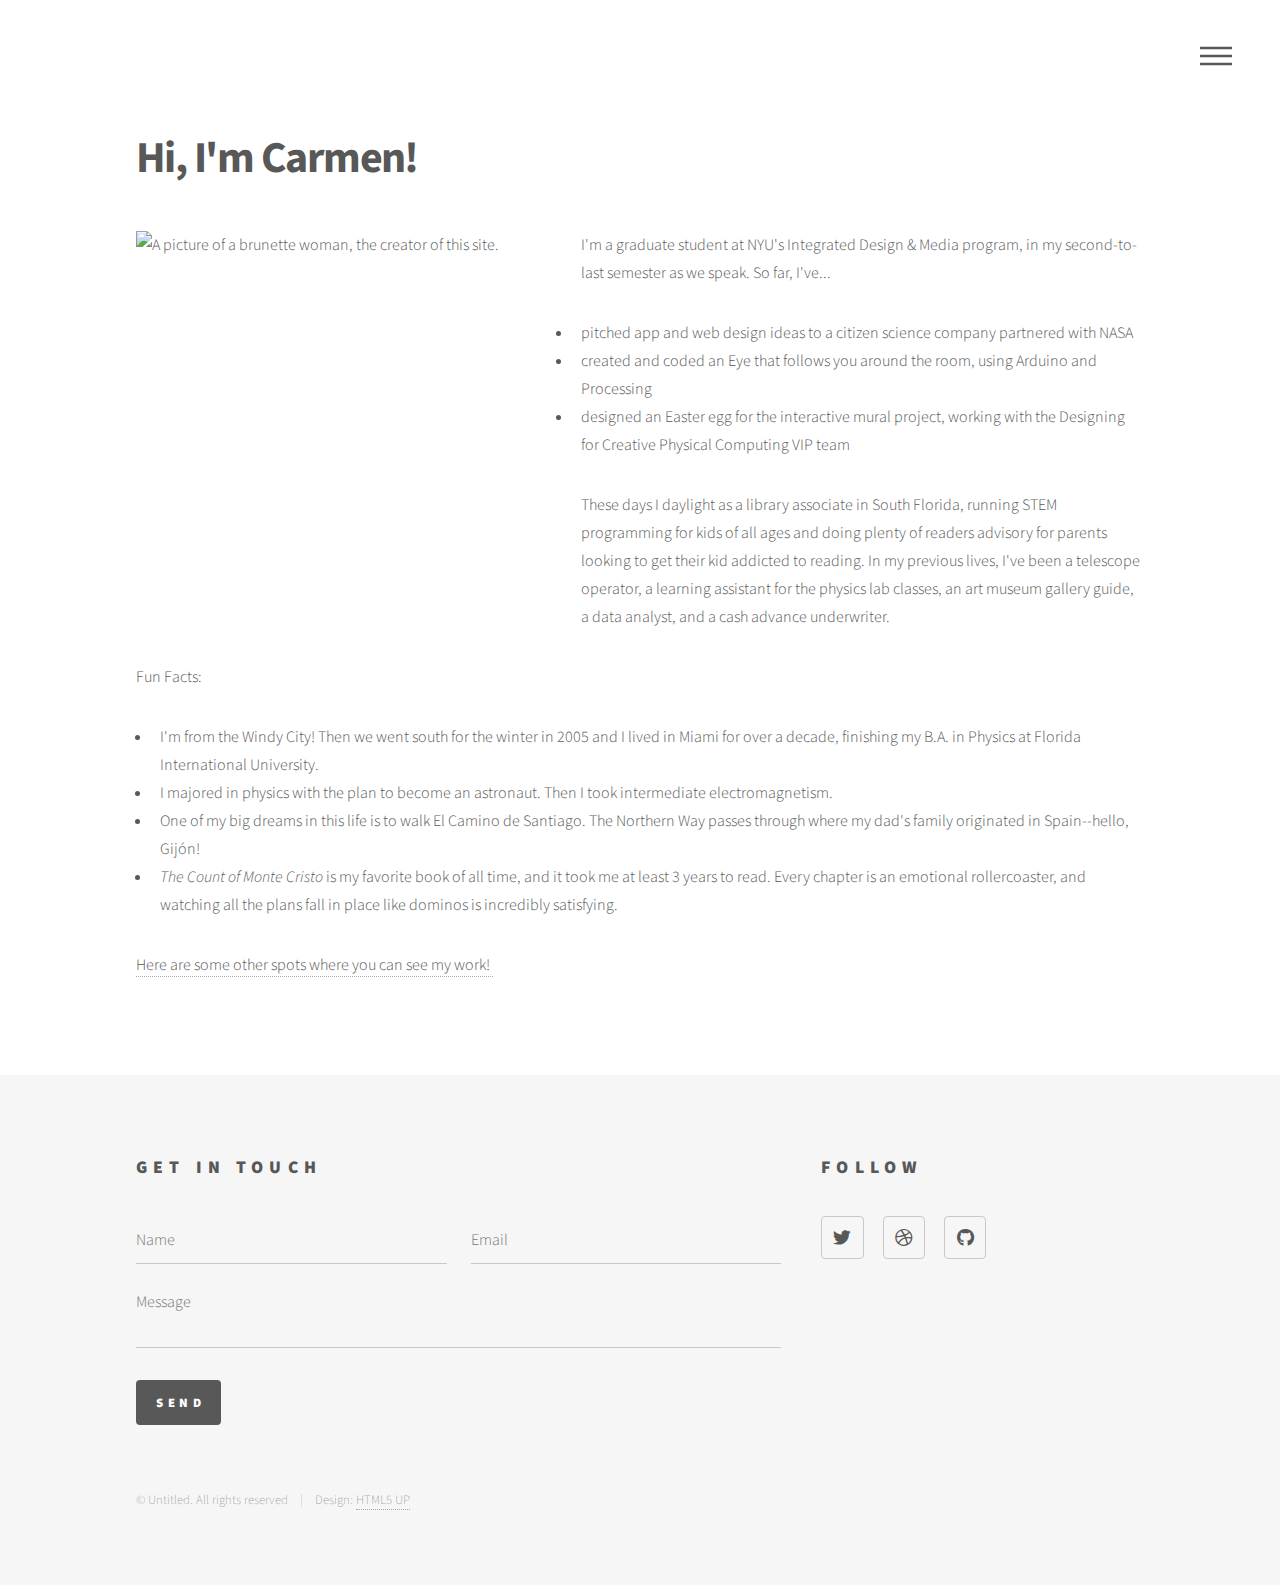
==== aboutme.html @ 1d270383 "Uploading portfolio docs without images" ====
<!DOCTYPE HTML>
<!--
	Phantom by HTML5 UP
	html5up.net | @ajlkn
	Free for personal and commercial use under the CCA 3.0 license (html5up.net/license)
-->
<html>
	<head>
		<title>Generic - Phantom by HTML5 UP</title>
		<meta charset="utf-8" />
		<meta name="viewport" content="width=device-width, initial-scale=1, user-scalable=no" />
		<link rel="stylesheet" href="assets/css/main.css" />
		<noscript><link rel="stylesheet" href="assets/css/noscript.css" /></noscript>
	</head>
	<body class="is-preload">
		<!-- Wrapper -->
			<div id="wrapper">

				<!-- Header -->
					<header id="header">
						<div class="inner">

							<!-- Nav -->
								<nav>
									<ul>
										<li><a href="#menu">Menu</a></li>
									</ul>
								</nav>

						</div>
					</header>

					<!-- Menu -->
						<nav id="menu">
							<h2>Menu</h2>
							<ul>
								<li><a href="index.html">Home</a></li>
								<li><a href="aboutme.html">Meet Carmen</a></li>
							</ul>
						</nav>

				<!-- Main -->
					<div id="main">
						<div class="inner">
							<h1>Hi, I'm Carmen!</h1>

							<img src="images/profilepic.jpeg" width="400" height="400" style="float: left; margin-right: 45px; margin-bottom: 3px;" alt="A picture of a brunette woman, the creator of this site."/>


							<p>I'm a graduate student at NYU's Integrated Design &amp; Media program, in my second-to-last semester as we speak. So far, I've...</p>
							<ul>
							 	<li>pitched app and web design ideas to a citizen science company partnered with NASA</li>
							 	<li>created and coded an Eye that follows you around the room, using Arduino and Processing</li>
							 	<li>designed an Easter egg for the interactive mural project, working with the Designing for Creative Physical Computing VIP team</li>
							</ul>
							<p>These days I daylight as a library associate in South Florida, running STEM programming for kids of all ages and doing plenty of readers advisory for parents looking to get their kid addicted to reading.

							In my previous lives, I've been a telescope operator, a learning assistant for the physics lab classes, an art museum gallery guide, a data analyst, and a cash advance underwriter.</p>

							<p>Fun Facts:</p>
							<ul>
							 	<li>I'm from the Windy City! Then we went south for the winter in 2005 and I lived in Miami for over a decade, finishing my B.A. in Physics at Florida International University.&nbsp;</li>
							 	<li>I majored in physics with the plan to become an astronaut. Then I took intermediate electromagnetism.</li>
							 	<li>One of my big dreams in this life is to walk El Camino de Santiago. The Northern Way passes through where my dad's family originated in Spain--hello, Gijón!&nbsp;</li>
							 	<li><em>The Count of Monte Cristo</em> is my favorite book of all time, and it took me at least 3 years to read. Every chapter is an emotional rollercoaster, and watching all the plans fall in place like dominos is incredibly satisfying.</li>
							</ul>
							<a href="https://campsite.bio/varsvisualizes">Here are some other spots where you can see my work!&nbsp;</a>


						</div>
					</div>

				<!-- Footer -->
					<footer id="footer">
						<div class="inner">
							<section>
								<h2>Get in touch</h2>
								<form method="post" action="#">
									<div class="fields">
										<div class="field half">
											<input type="text" name="name" id="name" placeholder="Name" />
										</div>
										<div class="field half">
											<input type="email" name="email" id="email" placeholder="Email" />
										</div>
										<div class="field">
											<textarea name="message" id="message" placeholder="Message"></textarea>
										</div>
									</div>
									<ul class="actions">
										<li><input type="submit" value="Send" class="primary" /></li>
									</ul>
								</form>
							</section>
							<section>
								<h2>Follow</h2>
								<ul class="icons">
										<li><a href="https://twitter.com/varsvisualizes" class="icon brands style2 fa-twitter"><span class="label">Twitter</span></a></li>
										<li><a href="https://dribbble.com/varsvisualizes" class="icon brands style2 fa-dribbble"><span class="label">Dribbble</span></a></li>
										<li><a href="https://github.com/varsvisualizes" class="icon brands style2 fa-github"><span class="label">GitHub</span></a></li>
								</ul>
							</section>
							<ul class="copyright">
								<li>&copy; Untitled. All rights reserved</li><li>Design: <a href="http://html5up.net">HTML5 UP</a></li>
							</ul>
						</div>

					</footer>

			</div>

		<!-- Scripts -->
			<script src="assets/js/jquery.min.js"></script>
			<script src="assets/js/browser.min.js"></script>
			<script src="assets/js/breakpoints.min.js"></script>
			<script src="assets/js/util.js"></script>
			<script src="assets/js/main.js"></script>

	</body>
</html>
---- assets/css/main.css ----
@import url(fontawesome-all.min.css);
@import url("https://fonts.googleapis.com/css?family=Source+Sans+Pro:300,700,900");

/*
	Phantom by HTML5 UP
	html5up.net | @ajlkn
	Free for personal and commercial use under the CCA 3.0 license (html5up.net/license)
*/

html, body, div, span, applet, object,
iframe, h1, h2, h3, h4, h5, h6, p, blockquote,
pre, a, abbr, acronym, address, big, cite,
code, del, dfn, em, img, ins, kbd, q, s, samp,
small, strike, strong, sub, sup, tt, var, b,
u, i, center, dl, dt, dd, ol, ul, li, fieldset,
form, label, legend, table, caption, tbody,
tfoot, thead, tr, th, td, article, aside,
canvas, details, embed, figure, figcaption,
footer, header, hgroup, menu, nav, output, ruby,
section, summary, time, mark, audio, video {
	margin: 0;
	padding: 0;
	border: 0;
	font-size: 100%;
	font: inherit;
	vertical-align: baseline;}

article, aside, details, figcaption, figure,
footer, header, hgroup, menu, nav, section {
	display: block;}

body {
	line-height: 1;
}

ol, ul {
	list-style: none;
}

blockquote, q {
	quotes: none;
}

	blockquote:before, blockquote:after, q:before, q:after {
		content: '';
		content: none;
	}

table {
	border-collapse: collapse;
	border-spacing: 0;
}

body {
	-webkit-text-size-adjust: none;
}

mark {
	background-color: transparent;
	color: inherit;
}

input::-moz-focus-inner {
	border: 0;
	padding: 0;
}

input, select, textarea {
	-moz-appearance: none;
	-webkit-appearance: none;
	-ms-appearance: none;
	appearance: none;
}

/* Basic */

	@-ms-viewport {
		width: device-width;
	}

	body {
		-ms-overflow-style: scrollbar;
	}

	@media screen and (max-width: 480px) {

		html, body {
			min-width: 320px;
		}

	}

	html {
		box-sizing: border-box;
	}

	*, *:before, *:after {
		box-sizing: inherit;
	}

	body {
		background: #ffffff;
	}

		body.is-preload *, body.is-preload *:before, body.is-preload *:after {
			-moz-animation: none !important;
			-webkit-animation: none !important;
			-ms-animation: none !important;
			animation: none !important;
			-moz-transition: none !important;
			-webkit-transition: none !important;
			-ms-transition: none !important;
			transition: none !important;
		}

/* Type */

	body, input, select, textarea {
		color: #585858;
		font-family: "Source Sans Pro", Helvetica, sans-serif;
		font-size: 16pt;
		font-weight: 300;
		line-height: 1.75;
	}

		@media screen and (max-width: 1680px) {

			body, input, select, textarea {
				font-size: 14pt;
			}

		}

		@media screen and (max-width: 1280px) {

			body, input, select, textarea {
				font-size: 12pt;
			}

		}

	a {
		-moz-transition: border-bottom-color 0.2s ease, color 0.2s ease;
		-webkit-transition: border-bottom-color 0.2s ease, color 0.2s ease;
		-ms-transition: border-bottom-color 0.2s ease, color 0.2s ease;
		transition: border-bottom-color 0.2s ease, color 0.2s ease;
		text-decoration: none;
		color: #585858;
		border-bottom: dotted 1px rgba(88, 88, 88, 0.5);
	}

		a:hover {
			border-bottom-color: transparent;
			color: #f2849e !important;
		}

	strong, b {
		font-weight: 900;
	}

	em, i {
		font-style: italic;
	}

	p {
		margin: 0 0 2em 0;
	}

	h1 {
		font-size: 2.75em;
		font-weight: 700;
		line-height: 1.3;
		margin: 0 0 1em 0;
		letter-spacing: -0.035em;
	}

		h1 a {
			color: inherit;
		}

		@media screen and (max-width: 736px) {

			h1 {
				font-size: 2em;
				margin: 0 0 1em 0;
			}

		}

		@media screen and (max-width: 360px) {

			h1 {
				font-size: 1.75em;
			}

		}

	h2, h3, h4, h5, h6 {
		font-weight: 900;
		line-height: 1.5;
		margin: 0 0 2em 0;
		text-transform: uppercase;
		letter-spacing: 0.35em;
	}

		h2 a, h3 a, h4 a, h5 a, h6 a {
			color: inherit;
		}

	h2 {
		font-size: 1.1em;
	}

	h3 {
		font-size: 1em;
	}

	h4 {
		font-size: 0.8em;
	}

	h5 {
		font-size: 0.8em;
	}

	h6 {
		font-size: 0.8em;
	}

	@media screen and (max-width: 980px) {

		h1 br, h2 br, h3 br, h4 br, h5 br, h6 br {
			display: none;
		}

	}

	@media screen and (max-width: 736px) {

		h2 {
			font-size: 1em;
		}

		h3 {
			font-size: 0.8em;
		}

	}

	sub {
		font-size: 0.8em;
		position: relative;
		top: 0.5em;
	}

	sup {
		font-size: 0.8em;
		position: relative;
		top: -0.5em;
	}

	blockquote {
		border-left: solid 4px #c9c9c9;
		font-style: italic;
		margin: 0 0 2em 0;
		padding: 0.5em 0 0.5em 2em;
	}

	code {
		background: rgba(144, 144, 144, 0.075);
		border-radius: 4px;
		border: solid 1px #c9c9c9;
		font-family: "Courier New", monospace;
		font-size: 0.9em;
		margin: 0 0.25em;
		padding: 0.25em 0.65em;
	}

	pre {
		-webkit-overflow-scrolling: touch;
		font-family: "Courier New", monospace;
		font-size: 0.9em;
		margin: 0 0 2em 0;
	}

		pre code {
			display: block;
			line-height: 1.75;
			padding: 1em 1.5em;
			overflow-x: auto;
		}

	hr {
		border: 0;
		border-bottom: solid 1px #c9c9c9;
		margin: 2em 0;
	}

		hr.major {
			margin: 3em 0;
		}

	.align-left {
		text-align: left;
	}

	.align-center {
		text-align: center;
	}

	.align-right {
		text-align: right;
	}

/* Row */

	.row {
		display: flex;
		flex-wrap: wrap;
		box-sizing: border-box;
		align-items: stretch;
	}

		.row > * {
			box-sizing: border-box;
		}

		.row.gtr-uniform > * > :last-child {
			margin-bottom: 0;
		}

		.row.aln-left {
			justify-content: flex-start;
		}

		.row.aln-center {
			justify-content: center;
		}

		.row.aln-right {
			justify-content: flex-end;
		}

		.row.aln-top {
			align-items: flex-start;
		}

		.row.aln-middle {
			align-items: center;
		}

		.row.aln-bottom {
			align-items: flex-end;
		}

		.row > .imp {
			order: -1;
		}

		.row > .col-1 {
			width: 8.33333%;
		}

		.row > .off-1 {
			margin-left: 8.33333%;
		}

		.row > .col-2 {
			width: 16.66667%;
		}

		.row > .off-2 {
			margin-left: 16.66667%;
		}

		.row > .col-3 {
			width: 25%;
		}

		.row > .off-3 {
			margin-left: 25%;
		}

		.row > .col-4 {
			width: 33.33333%;
		}

		.row > .off-4 {
			margin-left: 33.33333%;
		}

		.row > .col-5 {
			width: 41.66667%;
		}

		.row > .off-5 {
			margin-left: 41.66667%;
		}

		.row > .col-6 {
			width: 50%;
		}

		.row > .off-6 {
			margin-left: 50%;
		}

		.row > .col-7 {
			width: 58.33333%;
		}

		.row > .off-7 {
			margin-left: 58.33333%;
		}

		.row > .col-8 {
			width: 66.66667%;
		}

		.row > .off-8 {
			margin-left: 66.66667%;
		}

		.row > .col-9 {
			width: 75%;
		}

		.row > .off-9 {
			margin-left: 75%;
		}

		.row > .col-10 {
			width: 83.33333%;
		}

		.row > .off-10 {
			margin-left: 83.33333%;
		}

		.row > .col-11 {
			width: 91.66667%;
		}

		.row > .off-11 {
			margin-left: 91.66667%;
		}

		.row > .col-12 {
			width: 100%;
		}

		.row > .off-12 {
			margin-left: 100%;
		}

		.row.gtr-0 {
			margin-top: 0;
			margin-left: 0em;
		}

			.row.gtr-0 > * {
				padding: 0 0 0 0em;
			}

			.row.gtr-0.gtr-uniform {
				margin-top: 0em;
			}

				.row.gtr-0.gtr-uniform > * {
					padding-top: 0em;
				}

		.row.gtr-25 {
			margin-top: 0;
			margin-left: -0.5em;
		}

			.row.gtr-25 > * {
				padding: 0 0 0 0.5em;
			}

			.row.gtr-25.gtr-uniform {
				margin-top: -0.5em;
			}

				.row.gtr-25.gtr-uniform > * {
					padding-top: 0.5em;
				}

		.row.gtr-50 {
			margin-top: 0;
			margin-left: -1em;
		}

			.row.gtr-50 > * {
				padding: 0 0 0 1em;
			}

			.row.gtr-50.gtr-uniform {
				margin-top: -1em;
			}

				.row.gtr-50.gtr-uniform > * {
					padding-top: 1em;
				}

		.row {
			margin-top: 0;
			margin-left: -2em;
		}

			.row > * {
				padding: 0 0 0 2em;
			}

			.row.gtr-uniform {
				margin-top: -2em;
			}

				.row.gtr-uniform > * {
					padding-top: 2em;
				}

		.row.gtr-150 {
			margin-top: 0;
			margin-left: -3em;
		}

			.row.gtr-150 > * {
				padding: 0 0 0 3em;
			}

			.row.gtr-150.gtr-uniform {
				margin-top: -3em;
			}

				.row.gtr-150.gtr-uniform > * {
					padding-top: 3em;
				}

		.row.gtr-200 {
			margin-top: 0;
			margin-left: -4em;
		}

			.row.gtr-200 > * {
				padding: 0 0 0 4em;
			}

			.row.gtr-200.gtr-uniform {
				margin-top: -4em;
			}

				.row.gtr-200.gtr-uniform > * {
					padding-top: 4em;
				}

		@media screen and (max-width: 1680px) {

			.row {
				display: flex;
				flex-wrap: wrap;
				box-sizing: border-box;
				align-items: stretch;
			}

				.row > * {
					box-sizing: border-box;
				}

				.row.gtr-uniform > * > :last-child {
					margin-bottom: 0;
				}

				.row.aln-left {
					justify-content: flex-start;
				}

				.row.aln-center {
					justify-content: center;
				}

				.row.aln-right {
					justify-content: flex-end;
				}

				.row.aln-top {
					align-items: flex-start;
				}

				.row.aln-middle {
					align-items: center;
				}

				.row.aln-bottom {
					align-items: flex-end;
				}

				.row > .imp-xlarge {
					order: -1;
				}

				.row > .col-1-xlarge {
					width: 8.33333%;
				}

				.row > .off-1-xlarge {
					margin-left: 8.33333%;
				}

				.row > .col-2-xlarge {
					width: 16.66667%;
				}

				.row > .off-2-xlarge {
					margin-left: 16.66667%;
				}

				.row > .col-3-xlarge {
					width: 25%;
				}

				.row > .off-3-xlarge {
					margin-left: 25%;
				}

				.row > .col-4-xlarge {
					width: 33.33333%;
				}

				.row > .off-4-xlarge {
					margin-left: 33.33333%;
				}

				.row > .col-5-xlarge {
					width: 41.66667%;
				}

				.row > .off-5-xlarge {
					margin-left: 41.66667%;
				}

				.row > .col-6-xlarge {
					width: 50%;
				}

				.row > .off-6-xlarge {
					margin-left: 50%;
				}

				.row > .col-7-xlarge {
					width: 58.33333%;
				}

				.row > .off-7-xlarge {
					margin-left: 58.33333%;
				}

				.row > .col-8-xlarge {
					width: 66.66667%;
				}

				.row > .off-8-xlarge {
					margin-left: 66.66667%;
				}

				.row > .col-9-xlarge {
					width: 75%;
				}

				.row > .off-9-xlarge {
					margin-left: 75%;
				}

				.row > .col-10-xlarge {
					width: 83.33333%;
				}

				.row > .off-10-xlarge {
					margin-left: 83.33333%;
				}

				.row > .col-11-xlarge {
					width: 91.66667%;
				}

				.row > .off-11-xlarge {
					margin-left: 91.66667%;
				}

				.row > .col-12-xlarge {
					width: 100%;
				}

				.row > .off-12-xlarge {
					margin-left: 100%;
				}

				.row.gtr-0 {
					margin-top: 0;
					margin-left: 0em;
				}

					.row.gtr-0 > * {
						padding: 0 0 0 0em;
					}

					.row.gtr-0.gtr-uniform {
						margin-top: 0em;
					}

						.row.gtr-0.gtr-uniform > * {
							padding-top: 0em;
						}

				.row.gtr-25 {
					margin-top: 0;
					margin-left: -0.5em;
				}

					.row.gtr-25 > * {
						padding: 0 0 0 0.5em;
					}

					.row.gtr-25.gtr-uniform {
						margin-top: -0.5em;
					}

						.row.gtr-25.gtr-uniform > * {
							padding-top: 0.5em;
						}

				.row.gtr-50 {
					margin-top: 0;
					margin-left: -1em;
				}

					.row.gtr-50 > * {
						padding: 0 0 0 1em;
					}

					.row.gtr-50.gtr-uniform {
						margin-top: -1em;
					}

						.row.gtr-50.gtr-uniform > * {
							padding-top: 1em;
						}

				.row {
					margin-top: 0;
					margin-left: -2em;
				}

					.row > * {
						padding: 0 0 0 2em;
					}

					.row.gtr-uniform {
						margin-top: -2em;
					}

						.row.gtr-uniform > * {
							padding-top: 2em;
						}

				.row.gtr-150 {
					margin-top: 0;
					margin-left: -3em;
				}

					.row.gtr-150 > * {
						padding: 0 0 0 3em;
					}

					.row.gtr-150.gtr-uniform {
						margin-top: -3em;
					}

						.row.gtr-150.gtr-uniform > * {
							padding-top: 3em;
						}

				.row.gtr-200 {
					margin-top: 0;
					margin-left: -4em;
				}

					.row.gtr-200 > * {
						padding: 0 0 0 4em;
					}

					.row.gtr-200.gtr-uniform {
						margin-top: -4em;
					}

						.row.gtr-200.gtr-uniform > * {
							padding-top: 4em;
						}

		}

		@media screen and (max-width: 1280px) {

			.row {
				display: flex;
				flex-wrap: wrap;
				box-sizing: border-box;
				align-items: stretch;
			}

				.row > * {
					box-sizing: border-box;
				}

				.row.gtr-uniform > * > :last-child {
					margin-bottom: 0;
				}

				.row.aln-left {
					justify-content: flex-start;
				}

				.row.aln-center {
					justify-content: center;
				}

				.row.aln-right {
					justify-content: flex-end;
				}

				.row.aln-top {
					align-items: flex-start;
				}

				.row.aln-middle {
					align-items: center;
				}

				.row.aln-bottom {
					align-items: flex-end;
				}

				.row > .imp-large {
					order: -1;
				}

				.row > .col-1-large {
					width: 8.33333%;
				}

				.row > .off-1-large {
					margin-left: 8.33333%;
				}

				.row > .col-2-large {
					width: 16.66667%;
				}

				.row > .off-2-large {
					margin-left: 16.66667%;
				}

				.row > .col-3-large {
					width: 25%;
				}

				.row > .off-3-large {
					margin-left: 25%;
				}

				.row > .col-4-large {
					width: 33.33333%;
				}

				.row > .off-4-large {
					margin-left: 33.33333%;
				}

				.row > .col-5-large {
					width: 41.66667%;
				}

				.row > .off-5-large {
					margin-left: 41.66667%;
				}

				.row > .col-6-large {
					width: 50%;
				}

				.row > .off-6-large {
					margin-left: 50%;
				}

				.row > .col-7-large {
					width: 58.33333%;
				}

				.row > .off-7-large {
					margin-left: 58.33333%;
				}

				.row > .col-8-large {
					width: 66.66667%;
				}

				.row > .off-8-large {
					margin-left: 66.66667%;
				}

				.row > .col-9-large {
					width: 75%;
				}

				.row > .off-9-large {
					margin-left: 75%;
				}

				.row > .col-10-large {
					width: 83.33333%;
				}

				.row > .off-10-large {
					margin-left: 83.33333%;
				}

				.row > .col-11-large {
					width: 91.66667%;
				}

				.row > .off-11-large {
					margin-left: 91.66667%;
				}

				.row > .col-12-large {
					width: 100%;
				}

				.row > .off-12-large {
					margin-left: 100%;
				}

				.row.gtr-0 {
					margin-top: 0;
					margin-left: 0em;
				}

					.row.gtr-0 > * {
						padding: 0 0 0 0em;
					}

					.row.gtr-0.gtr-uniform {
						margin-top: 0em;
					}

						.row.gtr-0.gtr-uniform > * {
							padding-top: 0em;
						}

				.row.gtr-25 {
					margin-top: 0;
					margin-left: -0.5em;
				}

					.row.gtr-25 > * {
						padding: 0 0 0 0.5em;
					}

					.row.gtr-25.gtr-uniform {
						margin-top: -0.5em;
					}

						.row.gtr-25.gtr-uniform > * {
							padding-top: 0.5em;
						}

				.row.gtr-50 {
					margin-top: 0;
					margin-left: -1em;
				}

					.row.gtr-50 > * {
						padding: 0 0 0 1em;
					}

					.row.gtr-50.gtr-uniform {
						margin-top: -1em;
					}

						.row.gtr-50.gtr-uniform > * {
							padding-top: 1em;
						}

				.row {
					margin-top: 0;
					margin-left: -2em;
				}

					.row > * {
						padding: 0 0 0 2em;
					}

					.row.gtr-uniform {
						margin-top: -2em;
					}

						.row.gtr-uniform > * {
							padding-top: 2em;
						}

				.row.gtr-150 {
					margin-top: 0;
					margin-left: -3em;
				}

					.row.gtr-150 > * {
						padding: 0 0 0 3em;
					}

					.row.gtr-150.gtr-uniform {
						margin-top: -3em;
					}

						.row.gtr-150.gtr-uniform > * {
							padding-top: 3em;
						}

				.row.gtr-200 {
					margin-top: 0;
					margin-left: -4em;
				}

					.row.gtr-200 > * {
						padding: 0 0 0 4em;
					}

					.row.gtr-200.gtr-uniform {
						margin-top: -4em;
					}

						.row.gtr-200.gtr-uniform > * {
							padding-top: 4em;
						}

		}

		@media screen and (max-width: 980px) {

			.row {
				display: flex;
				flex-wrap: wrap;
				box-sizing: border-box;
				align-items: stretch;
			}

				.row > * {
					box-sizing: border-box;
				}

				.row.gtr-uniform > * > :last-child {
					margin-bottom: 0;
				}

				.row.aln-left {
					justify-content: flex-start;
				}

				.row.aln-center {
					justify-content: center;
				}

				.row.aln-right {
					justify-content: flex-end;
				}

				.row.aln-top {
					align-items: flex-start;
				}

				.row.aln-middle {
					align-items: center;
				}

				.row.aln-bottom {
					align-items: flex-end;
				}

				.row > .imp-medium {
					order: -1;
				}

				.row > .col-1-medium {
					width: 8.33333%;
				}

				.row > .off-1-medium {
					margin-left: 8.33333%;
				}

				.row > .col-2-medium {
					width: 16.66667%;
				}

				.row > .off-2-medium {
					margin-left: 16.66667%;
				}

				.row > .col-3-medium {
					width: 25%;
				}

				.row > .off-3-medium {
					margin-left: 25%;
				}

				.row > .col-4-medium {
					width: 33.33333%;
				}

				.row > .off-4-medium {
					margin-left: 33.33333%;
				}

				.row > .col-5-medium {
					width: 41.66667%;
				}

				.row > .off-5-medium {
					margin-left: 41.66667%;
				}

				.row > .col-6-medium {
					width: 50%;
				}

				.row > .off-6-medium {
					margin-left: 50%;
				}

				.row > .col-7-medium {
					width: 58.33333%;
				}

				.row > .off-7-medium {
					margin-left: 58.33333%;
				}

				.row > .col-8-medium {
					width: 66.66667%;
				}

				.row > .off-8-medium {
					margin-left: 66.66667%;
				}

				.row > .col-9-medium {
					width: 75%;
				}

				.row > .off-9-medium {
					margin-left: 75%;
				}

				.row > .col-10-medium {
					width: 83.33333%;
				}

				.row > .off-10-medium {
					margin-left: 83.33333%;
				}

				.row > .col-11-medium {
					width: 91.66667%;
				}

				.row > .off-11-medium {
					margin-left: 91.66667%;
				}

				.row > .col-12-medium {
					width: 100%;
				}

				.row > .off-12-medium {
					margin-left: 100%;
				}

				.row.gtr-0 {
					margin-top: 0;
					margin-left: 0em;
				}

					.row.gtr-0 > * {
						padding: 0 0 0 0em;
					}

					.row.gtr-0.gtr-uniform {
						margin-top: 0em;
					}

						.row.gtr-0.gtr-uniform > * {
							padding-top: 0em;
						}

				.row.gtr-25 {
					margin-top: 0;
					margin-left: -0.375em;
				}

					.row.gtr-25 > * {
						padding: 0 0 0 0.375em;
					}

					.row.gtr-25.gtr-uniform {
						margin-top: -0.375em;
					}

						.row.gtr-25.gtr-uniform > * {
							padding-top: 0.375em;
						}

				.row.gtr-50 {
					margin-top: 0;
					margin-left: -0.75em;
				}

					.row.gtr-50 > * {
						padding: 0 0 0 0.75em;
					}

					.row.gtr-50.gtr-uniform {
						margin-top: -0.75em;
					}

						.row.gtr-50.gtr-uniform > * {
							padding-top: 0.75em;
						}

				.row {
					margin-top: 0;
					margin-left: -1.5em;
				}

					.row > * {
						padding: 0 0 0 1.5em;
					}

					.row.gtr-uniform {
						margin-top: -1.5em;
					}

						.row.gtr-uniform > * {
							padding-top: 1.5em;
						}

				.row.gtr-150 {
					margin-top: 0;
					margin-left: -2.25em;
				}

					.row.gtr-150 > * {
						padding: 0 0 0 2.25em;
					}

					.row.gtr-150.gtr-uniform {
						margin-top: -2.25em;
					}

						.row.gtr-150.gtr-uniform > * {
							padding-top: 2.25em;
						}

				.row.gtr-200 {
					margin-top: 0;
					margin-left: -3em;
				}

					.row.gtr-200 > * {
						padding: 0 0 0 3em;
					}

					.row.gtr-200.gtr-uniform {
						margin-top: -3em;
					}

						.row.gtr-200.gtr-uniform > * {
							padding-top: 3em;
						}

		}

		@media screen and (max-width: 736px) {

			.row {
				display: flex;
				flex-wrap: wrap;
				box-sizing: border-box;
				align-items: stretch;
			}

				.row > * {
					box-sizing: border-box;
				}

				.row.gtr-uniform > * > :last-child {
					margin-bottom: 0;
				}

				.row.aln-left {
					justify-content: flex-start;
				}

				.row.aln-center {
					justify-content: center;
				}

				.row.aln-right {
					justify-content: flex-end;
				}

				.row.aln-top {
					align-items: flex-start;
				}

				.row.aln-middle {
					align-items: center;
				}

				.row.aln-bottom {
					align-items: flex-end;
				}

				.row > .imp-small {
					order: -1;
				}

				.row > .col-1-small {
					width: 8.33333%;
				}

				.row > .off-1-small {
					margin-left: 8.33333%;
				}

				.row > .col-2-small {
					width: 16.66667%;
				}

				.row > .off-2-small {
					margin-left: 16.66667%;
				}

				.row > .col-3-small {
					width: 25%;
				}

				.row > .off-3-small {
					margin-left: 25%;
				}

				.row > .col-4-small {
					width: 33.33333%;
				}

				.row > .off-4-small {
					margin-left: 33.33333%;
				}

				.row > .col-5-small {
					width: 41.66667%;
				}

				.row > .off-5-small {
					margin-left: 41.66667%;
				}

				.row > .col-6-small {
					width: 50%;
				}

				.row > .off-6-small {
					margin-left: 50%;
				}

				.row > .col-7-small {
					width: 58.33333%;
				}

				.row > .off-7-small {
					margin-left: 58.33333%;
				}

				.row > .col-8-small {
					width: 66.66667%;
				}

				.row > .off-8-small {
					margin-left: 66.66667%;
				}

				.row > .col-9-small {
					width: 75%;
				}

				.row > .off-9-small {
					margin-left: 75%;
				}

				.row > .col-10-small {
					width: 83.33333%;
				}

				.row > .off-10-small {
					margin-left: 83.33333%;
				}

				.row > .col-11-small {
					width: 91.66667%;
				}

				.row > .off-11-small {
					margin-left: 91.66667%;
				}

				.row > .col-12-small {
					width: 100%;
				}

				.row > .off-12-small {
					margin-left: 100%;
				}

				.row.gtr-0 {
					margin-top: 0;
					margin-left: 0em;
				}

					.row.gtr-0 > * {
						padding: 0 0 0 0em;
					}

					.row.gtr-0.gtr-uniform {
						margin-top: 0em;
					}

						.row.gtr-0.gtr-uniform > * {
							padding-top: 0em;
						}

				.row.gtr-25 {
					margin-top: 0;
					margin-left: -0.25em;
				}

					.row.gtr-25 > * {
						padding: 0 0 0 0.25em;
					}

					.row.gtr-25.gtr-uniform {
						margin-top: -0.25em;
					}

						.row.gtr-25.gtr-uniform > * {
							padding-top: 0.25em;
						}

				.row.gtr-50 {
					margin-top: 0;
					margin-left: -0.5em;
				}

					.row.gtr-50 > * {
						padding: 0 0 0 0.5em;
					}

					.row.gtr-50.gtr-uniform {
						margin-top: -0.5em;
					}

						.row.gtr-50.gtr-uniform > * {
							padding-top: 0.5em;
						}

				.row {
					margin-top: 0;
					margin-left: -1em;
				}

					.row > * {
						padding: 0 0 0 1em;
					}

					.row.gtr-uniform {
						margin-top: -1em;
					}

						.row.gtr-uniform > * {
							padding-top: 1em;
						}

				.row.gtr-150 {
					margin-top: 0;
					margin-left: -1.5em;
				}

					.row.gtr-150 > * {
						padding: 0 0 0 1.5em;
					}

					.row.gtr-150.gtr-uniform {
						margin-top: -1.5em;
					}

						.row.gtr-150.gtr-uniform > * {
							padding-top: 1.5em;
						}

				.row.gtr-200 {
					margin-top: 0;
					margin-left: -2em;
				}

					.row.gtr-200 > * {
						padding: 0 0 0 2em;
					}

					.row.gtr-200.gtr-uniform {
						margin-top: -2em;
					}

						.row.gtr-200.gtr-uniform > * {
							padding-top: 2em;
						}

		}

		@media screen and (max-width: 480px) {

			.row {
				display: flex;
				flex-wrap: wrap;
				box-sizing: border-box;
				align-items: stretch;
			}

				.row > * {
					box-sizing: border-box;
				}

				.row.gtr-uniform > * > :last-child {
					margin-bottom: 0;
				}

				.row.aln-left {
					justify-content: flex-start;
				}

				.row.aln-center {
					justify-content: center;
				}

				.row.aln-right {
					justify-content: flex-end;
				}

				.row.aln-top {
					align-items: flex-start;
				}

				.row.aln-middle {
					align-items: center;
				}

				.row.aln-bottom {
					align-items: flex-end;
				}

				.row > .imp-xsmall {
					order: -1;
				}

				.row > .col-1-xsmall {
					width: 8.33333%;
				}

				.row > .off-1-xsmall {
					margin-left: 8.33333%;
				}

				.row > .col-2-xsmall {
					width: 16.66667%;
				}

				.row > .off-2-xsmall {
					margin-left: 16.66667%;
				}

				.row > .col-3-xsmall {
					width: 25%;
				}

				.row > .off-3-xsmall {
					margin-left: 25%;
				}

				.row > .col-4-xsmall {
					width: 33.33333%;
				}

				.row > .off-4-xsmall {
					margin-left: 33.33333%;
				}

				.row > .col-5-xsmall {
					width: 41.66667%;
				}

				.row > .off-5-xsmall {
					margin-left: 41.66667%;
				}

				.row > .col-6-xsmall {
					width: 50%;
				}

				.row > .off-6-xsmall {
					margin-left: 50%;
				}

				.row > .col-7-xsmall {
					width: 58.33333%;
				}

				.row > .off-7-xsmall {
					margin-left: 58.33333%;
				}

				.row > .col-8-xsmall {
					width: 66.66667%;
				}

				.row > .off-8-xsmall {
					margin-left: 66.66667%;
				}

				.row > .col-9-xsmall {
					width: 75%;
				}

				.row > .off-9-xsmall {
					margin-left: 75%;
				}

				.row > .col-10-xsmall {
					width: 83.33333%;
				}

				.row > .off-10-xsmall {
					margin-left: 83.33333%;
				}

				.row > .col-11-xsmall {
					width: 91.66667%;
				}

				.row > .off-11-xsmall {
					margin-left: 91.66667%;
				}

				.row > .col-12-xsmall {
					width: 100%;
				}

				.row > .off-12-xsmall {
					margin-left: 100%;
				}

				.row.gtr-0 {
					margin-top: 0;
					margin-left: 0em;
				}

					.row.gtr-0 > * {
						padding: 0 0 0 0em;
					}

					.row.gtr-0.gtr-uniform {
						margin-top: 0em;
					}

						.row.gtr-0.gtr-uniform > * {
							padding-top: 0em;
						}

				.row.gtr-25 {
					margin-top: 0;
					margin-left: -0.25em;
				}

					.row.gtr-25 > * {
						padding: 0 0 0 0.25em;
					}

					.row.gtr-25.gtr-uniform {
						margin-top: -0.25em;
					}

						.row.gtr-25.gtr-uniform > * {
							padding-top: 0.25em;
						}

				.row.gtr-50 {
					margin-top: 0;
					margin-left: -0.5em;
				}

					.row.gtr-50 > * {
						padding: 0 0 0 0.5em;
					}

					.row.gtr-50.gtr-uniform {
						margin-top: -0.5em;
					}

						.row.gtr-50.gtr-uniform > * {
							padding-top: 0.5em;
						}

				.row {
					margin-top: 0;
					margin-left: -1em;
				}

					.row > * {
						padding: 0 0 0 1em;
					}

					.row.gtr-uniform {
						margin-top: -1em;
					}

						.row.gtr-uniform > * {
							padding-top: 1em;
						}

				.row.gtr-150 {
					margin-top: 0;
					margin-left: -1.5em;
				}

					.row.gtr-150 > * {
						padding: 0 0 0 1.5em;
					}

					.row.gtr-150.gtr-uniform {
						margin-top: -1.5em;
					}

						.row.gtr-150.gtr-uniform > * {
							padding-top: 1.5em;
						}

				.row.gtr-200 {
					margin-top: 0;
					margin-left: -2em;
				}

					.row.gtr-200 > * {
						padding: 0 0 0 2em;
					}

					.row.gtr-200.gtr-uniform {
						margin-top: -2em;
					}

						.row.gtr-200.gtr-uniform > * {
							padding-top: 2em;
						}

		}

/* Section/Article */

	section.special, article.special {
		text-align: center;
	}

	header p {
		margin-top: -1em;
	}

	@media screen and (max-width: 736px) {

		header p {
			margin-top: 0;
		}

	}

/* Icon */

	.icon {
		text-decoration: none;
		border-bottom: none;
		position: relative;
	}

		.icon:before {
			-moz-osx-font-smoothing: grayscale;
			-webkit-font-smoothing: antialiased;
			display: inline-block;
			font-style: normal;
			font-variant: normal;
			text-rendering: auto;
			line-height: 1;
			text-transform: none !important;
			font-family: 'Font Awesome 5 Free';
			font-weight: 400;
		}

		.icon > .label {
			display: none;
		}

		.icon:before {
			line-height: inherit;
		}

		.icon.solid:before {
			font-weight: 900;
		}

		.icon.brands:before {
			font-family: 'Font Awesome 5 Brands';
		}

		.icon.style2 {
			-moz-transition: background-color 0.2s ease-in-out, color 0.2s ease-in-out, border-color 0.2s ease-in-out;
			-webkit-transition: background-color 0.2s ease-in-out, color 0.2s ease-in-out, border-color 0.2s ease-in-out;
			-ms-transition: background-color 0.2s ease-in-out, color 0.2s ease-in-out, border-color 0.2s ease-in-out;
			transition: background-color 0.2s ease-in-out, color 0.2s ease-in-out, border-color 0.2s ease-in-out;
			background-color: transparent;
			border: solid 1px #c9c9c9;
			border-radius: 4px;
			width: 2.65em;
			height: 2.65em;
			overflow: hidden;
			display: inline-block;
			text-align: center;
			line-height: 2.65em;
			color: inherit;
		}

			.icon.style2:before {
				font-size: 1.1em;
			}

			.icon.style2:hover {
				color: #f2849e;
				border-color: #f2849e;
			}

			.icon.style2:active {
				background-color: rgba(242, 132, 158, 0.1);
			}

/* List */

	ol {
		list-style: decimal;
		margin: 0 0 2em 0;
		padding-left: 1.25em;
	}

		ol li {
			padding-left: 0.25em;
		}

	ul {
		list-style: disc;
		margin: 0 0 2em 0;
		padding-left: 1em;
	}

		ul li {
			padding-left: 0.5em;
		}

		ul.alt {
			list-style: none;
			padding-left: 0;
		}

			ul.alt li {
				border-top: solid 1px #c9c9c9;
				padding: 0.5em 0;
			}

				ul.alt li:first-child {
					border-top: 0;
					padding-top: 0;
				}

	dl {
		margin: 0 0 2em 0;
	}

		dl dt {
			display: block;
			font-weight: 900;
			margin: 0 0 1em 0;
		}

		dl dd {
			margin-left: 2em;
		}

/* Actions */

	ul.actions {
		display: -moz-flex;
		display: -webkit-flex;
		display: -ms-flex;
		display: flex;
		cursor: default;
		list-style: none;
		margin-left: -1em;
		padding-left: 0;
	}

		ul.actions li {
			padding: 0 0 0 1em;
			vertical-align: middle;
		}

		ul.actions.special {
			-moz-justify-content: center;
			-webkit-justify-content: center;
			-ms-justify-content: center;
			justify-content: center;
			width: 100%;
			margin-left: 0;
		}

			ul.actions.special li:first-child {
				padding-left: 0;
			}

		ul.actions.stacked {
			-moz-flex-direction: column;
			-webkit-flex-direction: column;
			-ms-flex-direction: column;
			flex-direction: column;
			margin-left: 0;
		}

			ul.actions.stacked li {
				padding: 1.3em 0 0 0;
			}

				ul.actions.stacked li:first-child {
					padding-top: 0;
				}

		ul.actions.fit {
			width: calc(100% + 1em);
		}

			ul.actions.fit li {
				-moz-flex-grow: 1;
				-webkit-flex-grow: 1;
				-ms-flex-grow: 1;
				flex-grow: 1;
				-moz-flex-shrink: 1;
				-webkit-flex-shrink: 1;
				-ms-flex-shrink: 1;
				flex-shrink: 1;
				width: 100%;
			}

				ul.actions.fit li > * {
					width: 100%;
				}

			ul.actions.fit.stacked {
				width: 100%;
			}

		@media screen and (max-width: 480px) {

			ul.actions:not(.fixed) {
				-moz-flex-direction: column;
				-webkit-flex-direction: column;
				-ms-flex-direction: column;
				flex-direction: column;
				margin-left: 0;
				width: 100% !important;
			}

				ul.actions:not(.fixed) li {
					-moz-flex-grow: 1;
					-webkit-flex-grow: 1;
					-ms-flex-grow: 1;
					flex-grow: 1;
					-moz-flex-shrink: 1;
					-webkit-flex-shrink: 1;
					-ms-flex-shrink: 1;
					flex-shrink: 1;
					padding: 1em 0 0 0;
					text-align: center;
					width: 100%;
				}

					ul.actions:not(.fixed) li > * {
						width: 100%;
					}

					ul.actions:not(.fixed) li:first-child {
						padding-top: 0;
					}

					ul.actions:not(.fixed) li input[type="submit"],
					ul.actions:not(.fixed) li input[type="reset"],
					ul.actions:not(.fixed) li input[type="button"],
					ul.actions:not(.fixed) li button,
					ul.actions:not(.fixed) li .button {
						width: 100%;
					}

						ul.actions:not(.fixed) li input[type="submit"].icon:before,
						ul.actions:not(.fixed) li input[type="reset"].icon:before,
						ul.actions:not(.fixed) li input[type="button"].icon:before,
						ul.actions:not(.fixed) li button.icon:before,
						ul.actions:not(.fixed) li .button.icon:before {
							margin-left: -0.5rem;
						}

		}

/* Icons */

	ul.icons {
		cursor: default;
		list-style: none;
		padding-left: 0;
		margin: -1em 0 2em -1em;
	}

		ul.icons li {
			display: inline-block;
			padding: 1em 0 0 1em;
		}

/* Form */

	form {
		margin: 0 0 2em 0;
		overflow-x: hidden;
	}

		form > :last-child {
			margin-bottom: 0;
		}

		form > .fields {
			display: -moz-flex;
			display: -webkit-flex;
			display: -ms-flex;
			display: flex;
			-moz-flex-wrap: wrap;
			-webkit-flex-wrap: wrap;
			-ms-flex-wrap: wrap;
			flex-wrap: wrap;
			width: calc(100% + 3em);
			margin: -1.5em 0 2em -1.5em;
		}

			form > .fields > .field {
				-moz-flex-grow: 0;
				-webkit-flex-grow: 0;
				-ms-flex-grow: 0;
				flex-grow: 0;
				-moz-flex-shrink: 0;
				-webkit-flex-shrink: 0;
				-ms-flex-shrink: 0;
				flex-shrink: 0;
				padding: 1.5em 0 0 1.5em;
				width: calc(100% - 1.5em);
			}

				form > .fields > .field.half {
					width: calc(50% - 0.75em);
				}

				form > .fields > .field.third {
					width: calc(100%/3 - 0.5em);
				}

				form > .fields > .field.quarter {
					width: calc(25% - 0.375em);
				}

		@media screen and (max-width: 480px) {

			form > .fields {
				width: calc(100% + 3em);
				margin: -1.5em 0 2em -1.5em;
			}

				form > .fields > .field {
					padding: 1.5em 0 0 1.5em;
					width: calc(100% - 1.5em);
				}

					form > .fields > .field.half {
						width: calc(100% - 1.5em);
					}

					form > .fields > .field.third {
						width: calc(100% - 1.5em);
					}

					form > .fields > .field.quarter {
						width: calc(100% - 1.5em);
					}

		}

	label {
		display: block;
		font-size: 0.9em;
		font-weight: 900;
		margin: 0 0 1em 0;
	}

	input[type="text"],
	input[type="password"],
	input[type="email"],
	input[type="tel"],
	select,
	textarea {
		-moz-appearance: none;
		-webkit-appearance: none;
		-ms-appearance: none;
		appearance: none;
		background-color: transparent;
		border: none;
		border-radius: 0;
		border-bottom: solid 1px #c9c9c9;
		color: inherit;
		display: block;
		outline: 0;
		padding: 0;
		text-decoration: none;
		width: 100%;
	}

		input[type="text"]:invalid,
		input[type="password"]:invalid,
		input[type="email"]:invalid,
		input[type="tel"]:invalid,
		select:invalid,
		textarea:invalid {
			box-shadow: none;
		}

		input[type="text"]:focus,
		input[type="password"]:focus,
		input[type="email"]:focus,
		input[type="tel"]:focus,
		select:focus,
		textarea:focus {
			border-bottom-color: #f2849e;
			box-shadow: inset 0 -1px 0 0 #f2849e;
		}

	select {
		background-image: url("data:image/svg+xml;charset=utf8,%3Csvg xmlns='http://www.w3.org/2000/svg' width='40' height='40' preserveAspectRatio='none' viewBox='0 0 40 40'%3E%3Cpath d='M9.4,12.3l10.4,10.4l10.4-10.4c0.2-0.2,0.5-0.4,0.9-0.4c0.3,0,0.6,0.1,0.9,0.4l3.3,3.3c0.2,0.2,0.4,0.5,0.4,0.9 c0,0.4-0.1,0.6-0.4,0.9L20.7,31.9c-0.2,0.2-0.5,0.4-0.9,0.4c-0.3,0-0.6-0.1-0.9-0.4L4.3,17.3c-0.2-0.2-0.4-0.5-0.4-0.9 c0-0.4,0.1-0.6,0.4-0.9l3.3-3.3c0.2-0.2,0.5-0.4,0.9-0.4S9.1,12.1,9.4,12.3z' fill='%23c9c9c9' /%3E%3C/svg%3E");
		background-size: 1.25rem;
		background-repeat: no-repeat;
		background-position: calc(100% - 1rem) center;
		height: 3em;
		padding-right: 3em;
		text-overflow: ellipsis;
	}

		select option {
			background: #ffffff;
		}

		select:focus::-ms-value {
			background-color: transparent;
		}

		select::-ms-expand {
			display: none;
		}

	input[type="text"],
	input[type="password"],
	input[type="email"],
	select {
		height: 3em;
	}

	textarea {
		padding: 0;
		min-height: 3.75em;
	}

	input[type="checkbox"],
	input[type="radio"] {
		-moz-appearance: none;
		-webkit-appearance: none;
		-ms-appearance: none;
		appearance: none;
		display: block;
		float: left;
		margin-right: -2em;
		opacity: 0;
		width: 1em;
		z-index: -1;
	}

		input[type="checkbox"] + label,
		input[type="radio"] + label {
			text-decoration: none;
			color: #585858;
			cursor: pointer;
			display: inline-block;
			font-size: 1em;
			font-weight: 300;
			padding-left: 2.55em;
			padding-right: 0.75em;
			position: relative;
		}

			input[type="checkbox"] + label:before,
			input[type="radio"] + label:before {
				-moz-osx-font-smoothing: grayscale;
				-webkit-font-smoothing: antialiased;
				display: inline-block;
				font-style: normal;
				font-variant: normal;
				text-rendering: auto;
				line-height: 1;
				text-transform: none !important;
				font-family: 'Font Awesome 5 Free';
				font-weight: 900;
			}

			input[type="checkbox"] + label:before,
			input[type="radio"] + label:before {
				border-radius: 4px;
				border: solid 1px #c9c9c9;
				content: '';
				display: inline-block;
				font-size: 0.8em;
				height: 2.25em;
				left: 0;
				line-height: 2.25em;
				position: absolute;
				text-align: center;
				top: 0;
				width: 2.25em;
			}

		input[type="checkbox"]:checked + label:before,
		input[type="radio"]:checked + label:before {
			background: #585858;
			border-color: #585858;
			color: #ffffff;
			content: '\f00c';
		}

		input[type="checkbox"]:focus + label:before,
		input[type="radio"]:focus + label:before {
			border-color: #f2849e;
			box-shadow: 0 0 0 1px #f2849e;
		}

	input[type="checkbox"] + label:before {
		border-radius: 4px;
	}

	input[type="radio"] + label:before {
		border-radius: 100%;
	}

/* Box */

	.box {
		border-radius: 4px;
		border: solid 1px #c9c9c9;
		margin-bottom: 2em;
		padding: 1.5em;
	}

		.box > :last-child,
		.box > :last-child > :last-child,
		.box > :last-child > :last-child > :last-child {
			margin-bottom: 0;
		}

		.box.alt {
			border: 0;
			border-radius: 0;
			padding: 0;
		}

/* Image */

	.image {
		border-radius: 4px;
		border: 0;
		display: inline-block;
		position: relative;
	}

		.image img {
			border-radius: 4px;
			display: block;
		}

		.image.left, .image.right {
			max-width: 40%;
		}

			.image.left img, .image.right img {
				width: 100%;
			}

		.image.left {
			float: left;
			padding: 0 1.5em 1em 0;
			top: 0.25em;
		}

		.image.right {
			float: right;
			padding: 0 0 1em 1.5em;
			top: 0.25em;
		}

		.image.fit {
			display: block;
			margin: 0 0 2em 0;
			width: 100%;
		}

			.image.fit img {
				width: 100%;
			}

		.image.main {
			display: block;
			margin: 0 0 3em 0;
			width: 100%;
		}

			.image.main img {
				width: 100%;
			}

			@media screen and (max-width: 736px) {

				.image.main {
					margin: 0 0 2em 0;
				}

			}

/* Table */

	.table-wrapper {
		-webkit-overflow-scrolling: touch;
		overflow-x: auto;
	}

	table {
		margin: 0 0 2em 0;
		width: 100%;
	}

		table tbody tr {
			border: solid 1px #c9c9c9;
			border-left: 0;
			border-right: 0;
		}

			table tbody tr:nth-child(2n + 1) {
				background-color: rgba(144, 144, 144, 0.075);
			}

		table td {
			padding: 0.75em 0.75em;
		}

		table th {
			font-size: 0.9em;
			font-weight: 900;
			padding: 0 0.75em 0.75em 0.75em;
			text-align: left;
		}

		table thead {
			border-bottom: solid 2px #c9c9c9;
		}

		table tfoot {
			border-top: solid 2px #c9c9c9;
		}

		table.alt {
			border-collapse: separate;
		}

			table.alt tbody tr td {
				border: solid 1px #c9c9c9;
				border-left-width: 0;
				border-top-width: 0;
			}

				table.alt tbody tr td:first-child {
					border-left-width: 1px;
				}

			table.alt tbody tr:first-child td {
				border-top-width: 1px;
			}

			table.alt thead {
				border-bottom: 0;
			}

			table.alt tfoot {
				border-top: 0;
			}

/* Button */

	input[type="submit"],
	input[type="reset"],
	input[type="button"],
	button,
	.button {
		-moz-appearance: none;
		-webkit-appearance: none;
		-ms-appearance: none;
		appearance: none;
		-moz-transition: background-color 0.2s ease-in-out, color 0.2s ease-in-out, box-shadow 0.2s ease-in-out;
		-webkit-transition: background-color 0.2s ease-in-out, color 0.2s ease-in-out, box-shadow 0.2s ease-in-out;
		-ms-transition: background-color 0.2s ease-in-out, color 0.2s ease-in-out, box-shadow 0.2s ease-in-out;
		transition: background-color 0.2s ease-in-out, color 0.2s ease-in-out, box-shadow 0.2s ease-in-out;
		background-color: transparent;
		border-radius: 4px;
		border: 0;
		box-shadow: inset 0 0 0 2px #585858;
		color: #585858 !important;
		cursor: pointer;
		display: inline-block;
		font-size: 0.8em;
		font-weight: 900;
		height: 3.5em;
		letter-spacing: 0.35em;
		line-height: 3.45em;
		overflow: hidden;
		padding: 0 1.25em 0 1.6em;
		text-align: center;
		text-decoration: none;
		text-overflow: ellipsis;
		text-transform: uppercase;
		white-space: nowrap;
	}

		input[type="submit"].icon:before,
		input[type="reset"].icon:before,
		input[type="button"].icon:before,
		button.icon:before,
		.button.icon:before {
			margin-right: 0.5em;
		}

		input[type="submit"].fit,
		input[type="reset"].fit,
		input[type="button"].fit,
		button.fit,
		.button.fit {
			width: 100%;
		}

		input[type="submit"]:hover,
		input[type="reset"]:hover,
		input[type="button"]:hover,
		button:hover,
		.button:hover {
			color: #f2849e !important;
			box-shadow: inset 0 0 0 2px #f2849e;
		}

		input[type="submit"]:active,
		input[type="reset"]:active,
		input[type="button"]:active,
		button:active,
		.button:active {
			background-color: rgba(242, 132, 158, 0.1);
		}

		input[type="submit"].small,
		input[type="reset"].small,
		input[type="button"].small,
		button.small,
		.button.small {
			font-size: 0.6em;
		}

		input[type="submit"].large,
		input[type="reset"].large,
		input[type="button"].large,
		button.large,
		.button.large {
			font-size: 1em;
		}

		input[type="submit"].primary,
		input[type="reset"].primary,
		input[type="button"].primary,
		button.primary,
		.button.primary {
			box-shadow: none;
			background-color: #585858;
			color: #ffffff !important;
		}

			input[type="submit"].primary:hover,
			input[type="reset"].primary:hover,
			input[type="button"].primary:hover,
			button.primary:hover,
			.button.primary:hover {
				background-color: #f2849e;
			}

			input[type="submit"].primary:active,
			input[type="reset"].primary:active,
			input[type="button"].primary:active,
			button.primary:active,
			.button.primary:active {
				background-color: #ee5f81;
			}

		input[type="submit"].disabled, input[type="submit"]:disabled,
		input[type="reset"].disabled,
		input[type="reset"]:disabled,
		input[type="button"].disabled,
		input[type="button"]:disabled,
		button.disabled,
		button:disabled,
		.button.disabled,
		.button:disabled {
			pointer-events: none;
			opacity: 0.25;
		}

/* Tiles */

	.tiles {
		display: -moz-flex;
		display: -webkit-flex;
		display: -ms-flex;
		display: flex;
		-moz-flex-wrap: wrap;
		-webkit-flex-wrap: wrap;
		-ms-flex-wrap: wrap;
		flex-wrap: wrap;
		postiion: relative;
		margin: -2.5em 0 0 -2.5em;
	}

		.tiles article {
			-moz-transition: -moz-transform 0.5s ease, opacity 0.5s ease;
			-webkit-transition: -webkit-transform 0.5s ease, opacity 0.5s ease;
			-ms-transition: -ms-transform 0.5s ease, opacity 0.5s ease;
			transition: transform 0.5s ease, opacity 0.5s ease;
			position: relative;
			width: calc(33.33333% - 2.5em);
			margin: 2.5em 0 0 2.5em;
		}

			.tiles article > .image {
				-moz-transition: -moz-transform 0.5s ease;
				-webkit-transition: -webkit-transform 0.5s ease;
				-ms-transition: -ms-transform 0.5s ease;
				transition: transform 0.5s ease;
				position: relative;
				display: block;
				width: 100%;
				border-radius: 4px;
				overflow: hidden;
			}

				.tiles article > .image img {
					display: block;
					width: 100%;
				}

				.tiles article > .image:before {
					pointer-events: none;
					-moz-transition: background-color 0.5s ease, opacity 0.5s ease;
					-webkit-transition: background-color 0.5s ease, opacity 0.5s ease;
					-ms-transition: background-color 0.5s ease, opacity 0.5s ease;
					transition: background-color 0.5s ease, opacity 0.5s ease;
					content: '';
					display: block;
					position: absolute;
					top: 0;
					left: 0;
					width: 100%;
					height: 100%;
					opacity: 1.0;
					z-index: 1;
					opacity: 0.8;
				}

				.tiles article > .image:after {
					pointer-events: none;
					-moz-transition: opacity 0.5s ease;
					-webkit-transition: opacity 0.5s ease;
					-ms-transition: opacity 0.5s ease;
					transition: opacity 0.5s ease;
					content: '';
					display: block;
					position: absolute;
					top: 0;
					left: 0;
					width: 100%;
					height: 100%;
					background-image: url("data:image/svg+xml;charset=utf8,%3Csvg xmlns='http://www.w3.org/2000/svg' width='100' height='100' viewBox='0 0 100 100' preserveAspectRatio='none'%3E%3Cstyle%3Eline %7B stroke-width: 0.25px%3B stroke: %23ffffff%3B %7D%3C/style%3E%3Cline x1='0' y1='0' x2='100' y2='100' /%3E%3Cline x1='100' y1='0' x2='0' y2='100' /%3E%3C/svg%3E");
					background-position: center;
					background-repeat: no-repeat;
					background-size: 100% 100%;
					opacity: 0.25;
					z-index: 2;
				}

			.tiles article > a {
				display: -moz-flex;
				display: -webkit-flex;
				display: -ms-flex;
				display: flex;
				-moz-flex-direction: column;
				-webkit-flex-direction: column;
				-ms-flex-direction: column;
				flex-direction: column;
				-moz-align-items: center;
				-webkit-align-items: center;
				-ms-align-items: center;
				align-items: center;
				-moz-justify-content: center;
				-webkit-justify-content: center;
				-ms-justify-content: center;
				justify-content: center;
				-moz-transition: background-color 0.5s ease, -moz-transform 0.5s ease;
				-webkit-transition: background-color 0.5s ease, -webkit-transform 0.5s ease;
				-ms-transition: background-color 0.5s ease, -ms-transform 0.5s ease;
				transition: background-color 0.5s ease, transform 0.5s ease;
				position: absolute;
				top: 0;
				left: 0;
				width: 100%;
				height: 100%;
				padding: 1em;
				border-radius: 4px;
				border-bottom: 0;
				color: #ffffff;
				text-align: center;
				text-decoration: none;
				z-index: 3;
			}

				.tiles article > a > :last-child {
					margin: 0;
				}

				.tiles article > a:hover {
					color: #ffffff !important;
				}

				.tiles article > a h2 {
					margin: 0;
				}

				.tiles article > a .content {
					-moz-transition: max-height 0.5s ease, opacity 0.5s ease;
					-webkit-transition: max-height 0.5s ease, opacity 0.5s ease;
					-ms-transition: max-height 0.5s ease, opacity 0.5s ease;
					transition: max-height 0.5s ease, opacity 0.5s ease;
					width: 100%;
					max-height: 0;
					line-height: 1.5;
					margin-top: 0.35em;
					opacity: 0;
				}

					.tiles article > a .content > :last-child {
						margin-bottom: 0;
					}

			.tiles article.style1 > .image:before {
				background-color: #f2849e;
			}

			.tiles article.style2 > .image:before {
				background-color: #7ecaf6;
			}

			.tiles article.style3 > .image:before {
				background-color: #7bd0c1;
			}

			.tiles article.style4 > .image:before {
				background-color: #c75b9b;
			}

			.tiles article.style5 > .image:before {
				background-color: #ae85ca;
			}

			.tiles article.style6 > .image:before {
				background-color: #8499e7;
			}

			body:not(.is-touch) .tiles article:hover > .image {
				-moz-transform: scale(1.1);
				-webkit-transform: scale(1.1);
				-ms-transform: scale(1.1);
				transform: scale(1.1);
			}

				body:not(.is-touch) .tiles article:hover > .image:before {
					background-color: #333333;
					opacity: 0.35;
				}

				body:not(.is-touch) .tiles article:hover > .image:after {
					opacity: 0;
				}

			body:not(.is-touch) .tiles article:hover .content {
				max-height: 15em;
				opacity: 1;
			}

		* + .tiles {
			margin-top: 2em;
		}

		body.is-preload .tiles article {
			-moz-transform: scale(0.9);
			-webkit-transform: scale(0.9);
			-ms-transform: scale(0.9);
			transform: scale(0.9);
			opacity: 0;
		}

		body.is-touch .tiles article .content {
			max-height: 15em;
			opacity: 1;
		}

		@media screen and (max-width: 1280px) {

			.tiles {
				margin: -1.25em 0 0 -1.25em;
			}

				.tiles article {
					width: calc(33.33333% - 1.25em);
					margin: 1.25em 0 0 1.25em;
				}

		}

		@media screen and (max-width: 980px) {

			.tiles {
				margin: -2.5em 0 0 -2.5em;
			}

				.tiles article {
					width: calc(50% - 2.5em);
					margin: 2.5em 0 0 2.5em;
				}

		}

		@media screen and (max-width: 736px) {

			.tiles {
				margin: -1.25em 0 0 -1.25em;
			}

				.tiles article {
					width: calc(50% - 1.25em);
					margin: 1.25em 0 0 1.25em;
				}

					.tiles article:hover > .image {
						-moz-transform: scale(1.0);
						-webkit-transform: scale(1.0);
						-ms-transform: scale(1.0);
						transform: scale(1.0);
					}

		}

		@media screen and (max-width: 480px) {

			.tiles {
				margin: 0;
			}

				.tiles article {
					width: 100%;
					margin: 1.25em 0 0 0;
				}

		}

/* Header */

	#header {
		padding: 8em 0 0.1em 0 ;
	}

		#header .logo {
			display: block;
			border-bottom: 0;
			color: inherit;
			font-weight: 900;
			letter-spacing: 0.35em;
			margin: 0 0 2.5em 0;
			text-decoration: none;
			text-transform: uppercase;
			display: inline-block;
		}

			#header .logo > * {
				display: inline-block;
				vertical-align: middle;
			}

			#header .logo .symbol {
				margin-right: 0.65em;
			}

				#header .logo .symbol img {
					display: block;
					width: 2em;
					height: 2em;
				}

		#header nav {
			position: fixed;
			right: 2em;
			top: 2em;
			z-index: 10000;
		}

			#header nav ul {
				display: -moz-flex;
				display: -webkit-flex;
				display: -ms-flex;
				display: flex;
				-moz-align-items: center;
				-webkit-align-items: center;
				-ms-align-items: center;
				align-items: center;
				list-style: none;
				margin: 0;
				padding: 0;
			}

				#header nav ul li {
					display: block;
					padding: 0;
				}

					#header nav ul li a {
						display: block;
						position: relative;
						height: 3em;
						line-height: 3em;
						padding: 0 1.5em;
						background-color: rgba(255, 255, 255, 0.5);
						border-radius: 4px;
						border: 0;
						font-size: 0.8em;
						font-weight: 900;
						letter-spacing: 0.35em;
						text-transform: uppercase;
					}

					#header nav ul li a[href="#menu"] {
						-webkit-tap-highlight-color: transparent;
						width: 4em;
						text-indent: 4em;
						font-size: 1em;
						overflow: hidden;
						padding: 0;
						white-space: nowrap;
					}

						#header nav ul li a[href="#menu"]:before, #header nav ul li a[href="#menu"]:after {
							-moz-transition: opacity 0.2s ease;
							-webkit-transition: opacity 0.2s ease;
							-ms-transition: opacity 0.2s ease;
							transition: opacity 0.2s ease;
							content: '';
							display: block;
							position: absolute;
							top: 0;
							left: 0;
							width: 100%;
							height: 100%;
							background-position: center;
							background-repeat: no-repeat;
							background-size: 2em 2em;
						}

						#header nav ul li a[href="#menu"]:before {
							background-image: url("data:image/svg+xml;charset=utf8,%3Csvg xmlns='http://www.w3.org/2000/svg' width='100' height='100' viewBox='0 0 100 100' preserveAspectRatio='none'%3E%3Cstyle%3Eline %7B stroke-width: 8px%3B stroke: %23f2849e%3B %7D%3C/style%3E%3Cline x1='0' y1='25' x2='100' y2='25' /%3E%3Cline x1='0' y1='50' x2='100' y2='50' /%3E%3Cline x1='0' y1='75' x2='100' y2='75' /%3E%3C/svg%3E");
							opacity: 0;
						}

						#header nav ul li a[href="#menu"]:after {
							background-image: url("data:image/svg+xml;charset=utf8,%3Csvg xmlns='http://www.w3.org/2000/svg' width='100' height='100' viewBox='0 0 100 100' preserveAspectRatio='none'%3E%3Cstyle%3Eline %7B stroke-width: 8px%3B stroke: %23585858%3B %7D%3C/style%3E%3Cline x1='0' y1='25' x2='100' y2='25' /%3E%3Cline x1='0' y1='50' x2='100' y2='50' /%3E%3Cline x1='0' y1='75' x2='100' y2='75' /%3E%3C/svg%3E");
							opacity: 1;
						}

						#header nav ul li a[href="#menu"]:hover:before {
							opacity: 1;
						}

						#header nav ul li a[href="#menu"]:hover:after {
							opacity: 0;
						}

		@media screen and (max-width: 736px) {

			#header {
				padding: 4em 0 0.1em 0 ;
			}

				#header nav {
					right: 0.5em;
					top: 0.5em;
				}

					#header nav ul li a[href="#menu"]:before, #header nav ul li a[href="#menu"]:after {
						background-size: 1.5em 1.5em;
					}

		}

/* Menu */

	#wrapper {
		-moz-transition: opacity 0.45s ease;
		-webkit-transition: opacity 0.45s ease;
		-ms-transition: opacity 0.45s ease;
		transition: opacity 0.45s ease;
		opacity: 1;
	}

	#menu {
		-moz-transform: translateX(22em);
		-webkit-transform: translateX(22em);
		-ms-transform: translateX(22em);
		transform: translateX(22em);
		-moz-transition: -moz-transform 0.45s ease, visibility 0.45s;
		-webkit-transition: -webkit-transform 0.45s ease, visibility 0.45s;
		-ms-transition: -ms-transform 0.45s ease, visibility 0.45s;
		transition: transform 0.45s ease, visibility 0.45s;
		position: fixed;
		top: 0;
		right: 0;
		width: 22em;
		max-width: 80%;
		height: 100%;
		-webkit-overflow-scrolling: touch;
		background: #585858;
		color: #ffffff;
		cursor: default;
		visibility: hidden;
		z-index: 10002;
	}

		#menu > .inner {
			-moz-transition: opacity 0.45s ease;
			-webkit-transition: opacity 0.45s ease;
			-ms-transition: opacity 0.45s ease;
			transition: opacity 0.45s ease;
			-webkit-overflow-scrolling: touch;
			position: absolute;
			top: 0;
			left: 0;
			width: 100%;
			height: 100%;
			padding: 2.75em;
			opacity: 0;
			overflow-y: auto;
		}

			#menu > .inner > ul {
				list-style: none;
				margin: 0 0 1em 0;
				padding: 0;
			}

				#menu > .inner > ul > li {
					padding: 0;
					border-top: solid 1px rgba(255, 255, 255, 0.15);
				}

					#menu > .inner > ul > li a {
						display: block;
						padding: 1em 0;
						line-height: 1.5;
						border: 0;
						color: inherit;
					}

					#menu > .inner > ul > li:first-child {
						border-top: 0;
						margin-top: -1em;
					}

		#menu > .close {
			-moz-transition: opacity 0.45s ease, -moz-transform 0.45s ease;
			-webkit-transition: opacity 0.45s ease, -webkit-transform 0.45s ease;
			-ms-transition: opacity 0.45s ease, -ms-transform 0.45s ease;
			transition: opacity 0.45s ease, transform 0.45s ease;
			-moz-transform: scale(0.25) rotate(180deg);
			-webkit-transform: scale(0.25) rotate(180deg);
			-ms-transform: scale(0.25) rotate(180deg);
			transform: scale(0.25) rotate(180deg);
			-webkit-tap-highlight-color: transparent;
			display: block;
			position: absolute;
			top: 2em;
			left: -6em;
			width: 6em;
			text-indent: 6em;
			height: 3em;
			border: 0;
			font-size: 1em;
			opacity: 0;
			overflow: hidden;
			padding: 0;
			white-space: nowrap;
		}

			#menu > .close:before, #menu > .close:after {
				-moz-transition: opacity 0.2s ease;
				-webkit-transition: opacity 0.2s ease;
				-ms-transition: opacity 0.2s ease;
				transition: opacity 0.2s ease;
				content: '';
				display: block;
				position: absolute;
				top: 0;
				left: 0;
				width: 100%;
				height: 100%;
				background-position: center;
				background-repeat: no-repeat;
				background-size: 2em 2em;
			}

			#menu > .close:before {
				background-image: url("data:image/svg+xml;charset=utf8,%3Csvg xmlns='http://www.w3.org/2000/svg' width='100' height='100' viewBox='0 0 100 100' preserveAspectRatio='none'%3E%3Cstyle%3Eline %7B stroke-width: 8px%3B stroke: %23f2849e%3B %7D%3C/style%3E%3Cline x1='15' y1='15' x2='85' y2='85' /%3E%3Cline x1='85' y1='15' x2='15' y2='85' /%3E%3C/svg%3E");
				opacity: 0;
			}

			#menu > .close:after {
				background-image: url("data:image/svg+xml;charset=utf8,%3Csvg xmlns='http://www.w3.org/2000/svg' width='100' height='100' viewBox='0 0 100 100' preserveAspectRatio='none'%3E%3Cstyle%3Eline %7B stroke-width: 8px%3B stroke: %23585858%3B %7D%3C/style%3E%3Cline x1='15' y1='15' x2='85' y2='85' /%3E%3Cline x1='85' y1='15' x2='15' y2='85' /%3E%3C/svg%3E");
				opacity: 1;
			}

			#menu > .close:hover:before {
				opacity: 1;
			}

			#menu > .close:hover:after {
				opacity: 0;
			}

		@media screen and (max-width: 736px) {

			#menu {
				-moz-transform: translateX(16.5em);
				-webkit-transform: translateX(16.5em);
				-ms-transform: translateX(16.5em);
				transform: translateX(16.5em);
				width: 16.5em;
			}

				#menu > .inner {
					padding: 2.75em 1.5em;
				}

				#menu > .close {
					top: 0.5em;
					left: -4.25em;
					width: 4.25em;
					text-indent: 4.25em;
				}

					#menu > .close:before, #menu > .close:after {
						background-size: 1.5em 1.5em;
					}

		}

	body.is-menu-visible #wrapper {
		pointer-events: none;
		cursor: default;
		opacity: 0.25;
	}

	body.is-menu-visible #menu {
		-moz-transform: translateX(0);
		-webkit-transform: translateX(0);
		-ms-transform: translateX(0);
		transform: translateX(0);
		visibility: visible;
	}

		body.is-menu-visible #menu > * {
			opacity: 1;
		}

		body.is-menu-visible #menu .close {
			-moz-transform: scale(1.0) rotate(0deg);
			-webkit-transform: scale(1.0) rotate(0deg);
			-ms-transform: scale(1.0) rotate(0deg);
			transform: scale(1.0) rotate(0deg);
			opacity: 1;
		}

/* Main */

	#main {
		padding: 0em 0 6em 0 ;
	}

		@media screen and (max-width: 736px) {

			#main {
				padding: 0em 0 4em 0 ;
			}

		}

/* Footer */

	#footer {
		padding: 5em 0 6em 0 ;
		background-color: #f6f6f6;
	}

		#footer > .inner {
			display: -moz-flex;
			display: -webkit-flex;
			display: -ms-flex;
			display: flex;
			-moz-flex-wrap: wrap;
			-webkit-flex-wrap: wrap;
			-ms-flex-wrap: wrap;
			flex-wrap: wrap;
			-moz-flex-direction: row;
			-webkit-flex-direction: row;
			-ms-flex-direction: row;
			flex-direction: row;
		}

			#footer > .inner > * > :last-child {
				margin-bottom: 0;
			}

			#footer > .inner section:nth-child(1) {
				width: calc(66% - 2.5em);
				margin-right: 2.5em;
			}

			#footer > .inner section:nth-child(2) {
				width: calc(33% - 2.5em);
				margin-left: 2.5em;
			}

			#footer > .inner .copyright {
				width: 100%;
				padding: 0;
				margin-top: 5em;
				list-style: none;
				font-size: 0.8em;
				color: rgba(88, 88, 88, 0.5);
			}

				#footer > .inner .copyright a {
					color: inherit;
				}

				#footer > .inner .copyright li {
					display: inline-block;
					border-left: solid 1px rgba(88, 88, 88, 0.15);
					line-height: 1;
					padding: 0 0 0 1em;
					margin: 0 0 0 1em;
				}

					#footer > .inner .copyright li:first-child {
						border-left: 0;
						padding-left: 0;
						margin-left: 0;
					}

		@media screen and (max-width: 1280px) {

			#footer {
				padding: 5em 0 3em 0 ;
			}

				#footer > .inner section:nth-child(1) {
					width: calc(66% - 1.25em);
					margin-right: 1.25em;
				}

				#footer > .inner section:nth-child(2) {
					width: calc(33% - 1.25em);
					margin-left: 1.25em;
				}

		}

		@media screen and (max-width: 980px) {

			#footer > .inner section:nth-child(1) {
				width: 66%;
				margin-right: 0;
			}

			#footer > .inner section:nth-child(2) {
				width: calc(33% - 2.5em);
				margin-left: 2.5em;
			}

		}

		@media screen and (max-width: 736px) {

			#footer {
				padding: 3em 0 1em 0 ;
			}

				#footer > .inner {
					-moz-flex-direction: column;
					-webkit-flex-direction: column;
					-ms-flex-direction: column;
					flex-direction: column;
				}

					#footer > .inner section:nth-child(1) {
						width: 100%;
						margin-right: 0;
						margin: 3em 0 0 0;
					}

					#footer > .inner section:nth-child(2) {
						-moz-order: -1;
						-webkit-order: -1;
						-ms-order: -1;
						order: -1;
						width: 100%;
						margin-left: 0;
					}

					#footer > .inner .copyright {
						margin-top: 3em;
					}

		}

		@media screen and (max-width: 480px) {

			#footer > .inner .copyright {
				margin-top: 3em;
			}

				#footer > .inner .copyright li {
					border-left: 0;
					padding-left: 0;
					margin: 0.75em 0 0 0;
					display: block;
					line-height: inherit;
				}

					#footer > .inner .copyright li:first-child {
						margin-top: 0;
					}

		}

/* Wrapper */

	#wrapper > * > .inner {
		width: 100%;
		max-width: 68em;
		margin: 0 auto;
		padding: 0 2.5em;
	}

		@media screen and (max-width: 736px) {

			#wrapper > * > .inner {
				padding: 0 1.25em;
			}

		}
---- assets/css/noscript.css ----
/*
	Phantom by HTML5 UP
	html5up.net | @ajlkn
	Free for personal and commercial use under the CCA 3.0 license (html5up.net/license)
*/

/* Tiles */

	body.is-preload .tiles article {
		-moz-transform: none;
		-webkit-transform: none;
		-ms-transform: none;
		transform: none;
		opacity: 1;
	}
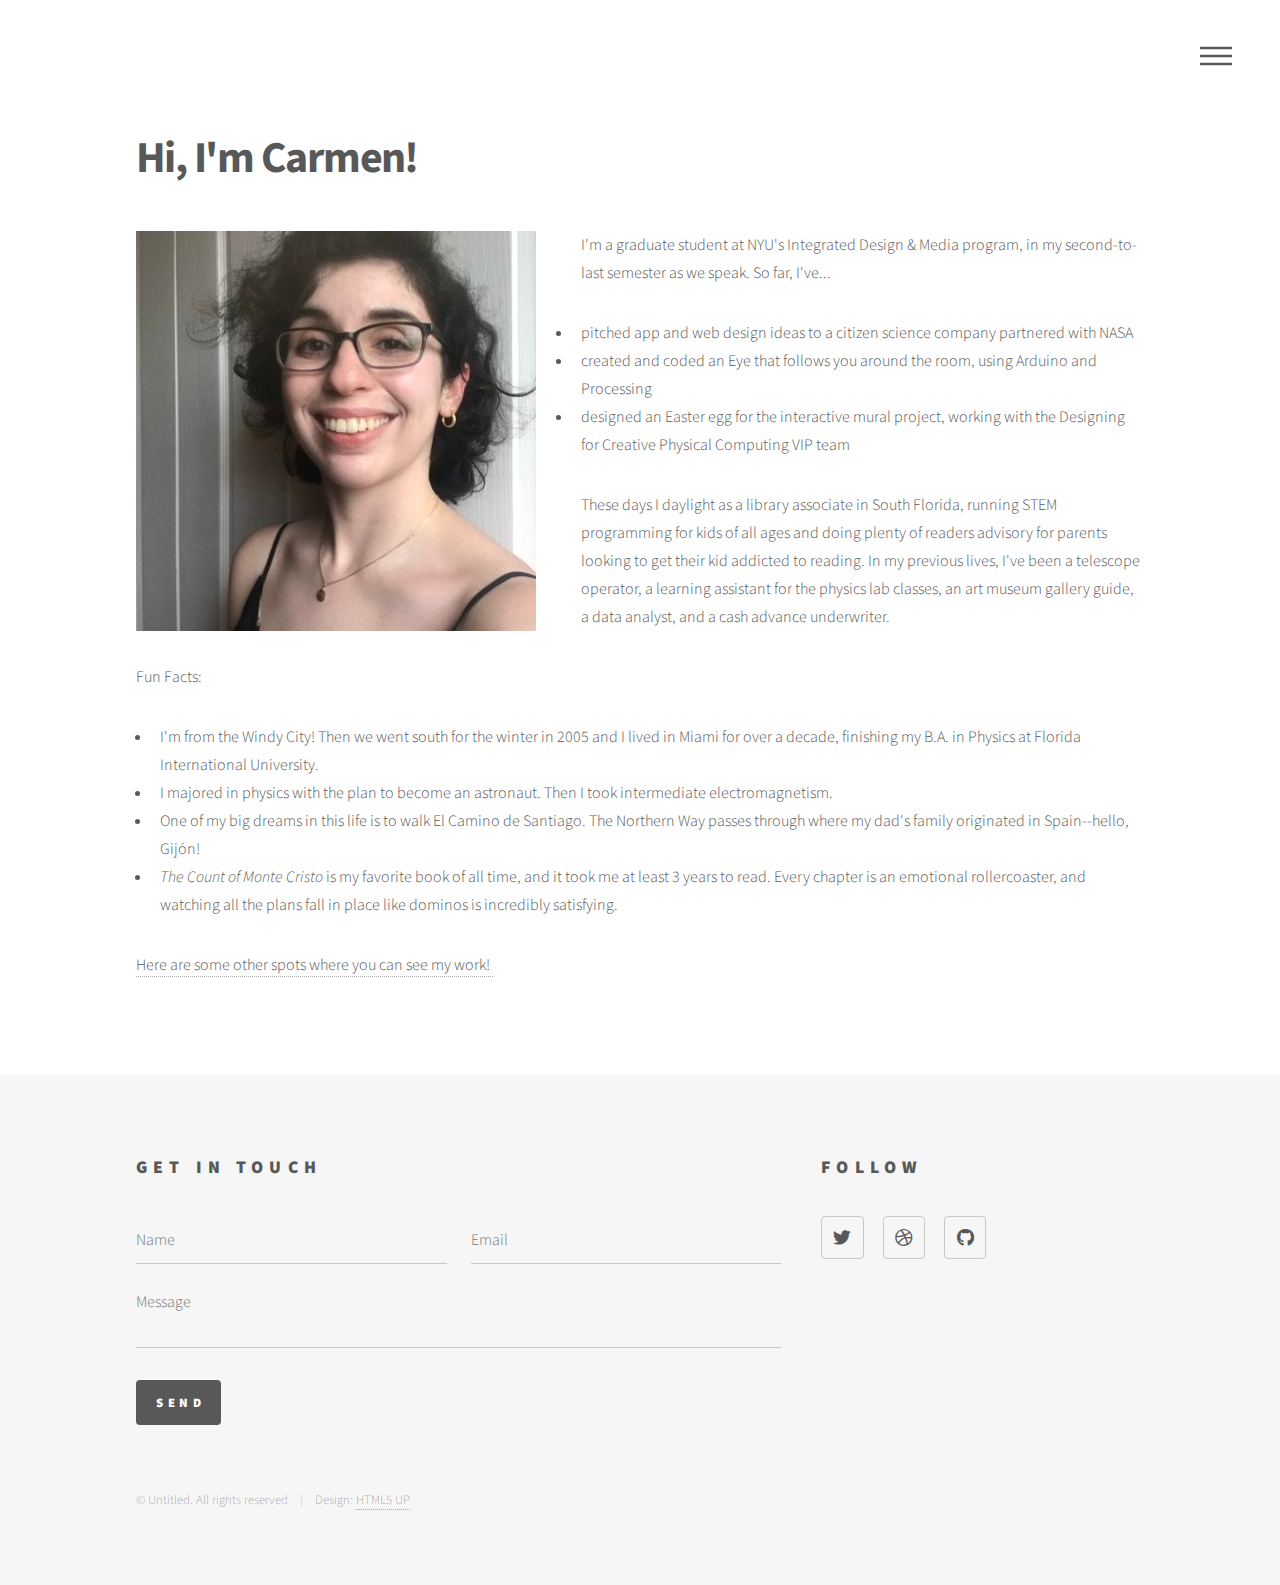
==== commit 1c10991f: "Updated AboutMe Header" ====
--- a/aboutme.html
+++ b/aboutme.html
@@ -6,7 +6,7 @@
 -->
 <html>
 	<head>
-		<title>Generic - Phantom by HTML5 UP</title>
+		<title>Meet Carmen</title>
 		<meta charset="utf-8" />
 		<meta name="viewport" content="width=device-width, initial-scale=1, user-scalable=no" />
 		<link rel="stylesheet" href="assets/css/main.css" />
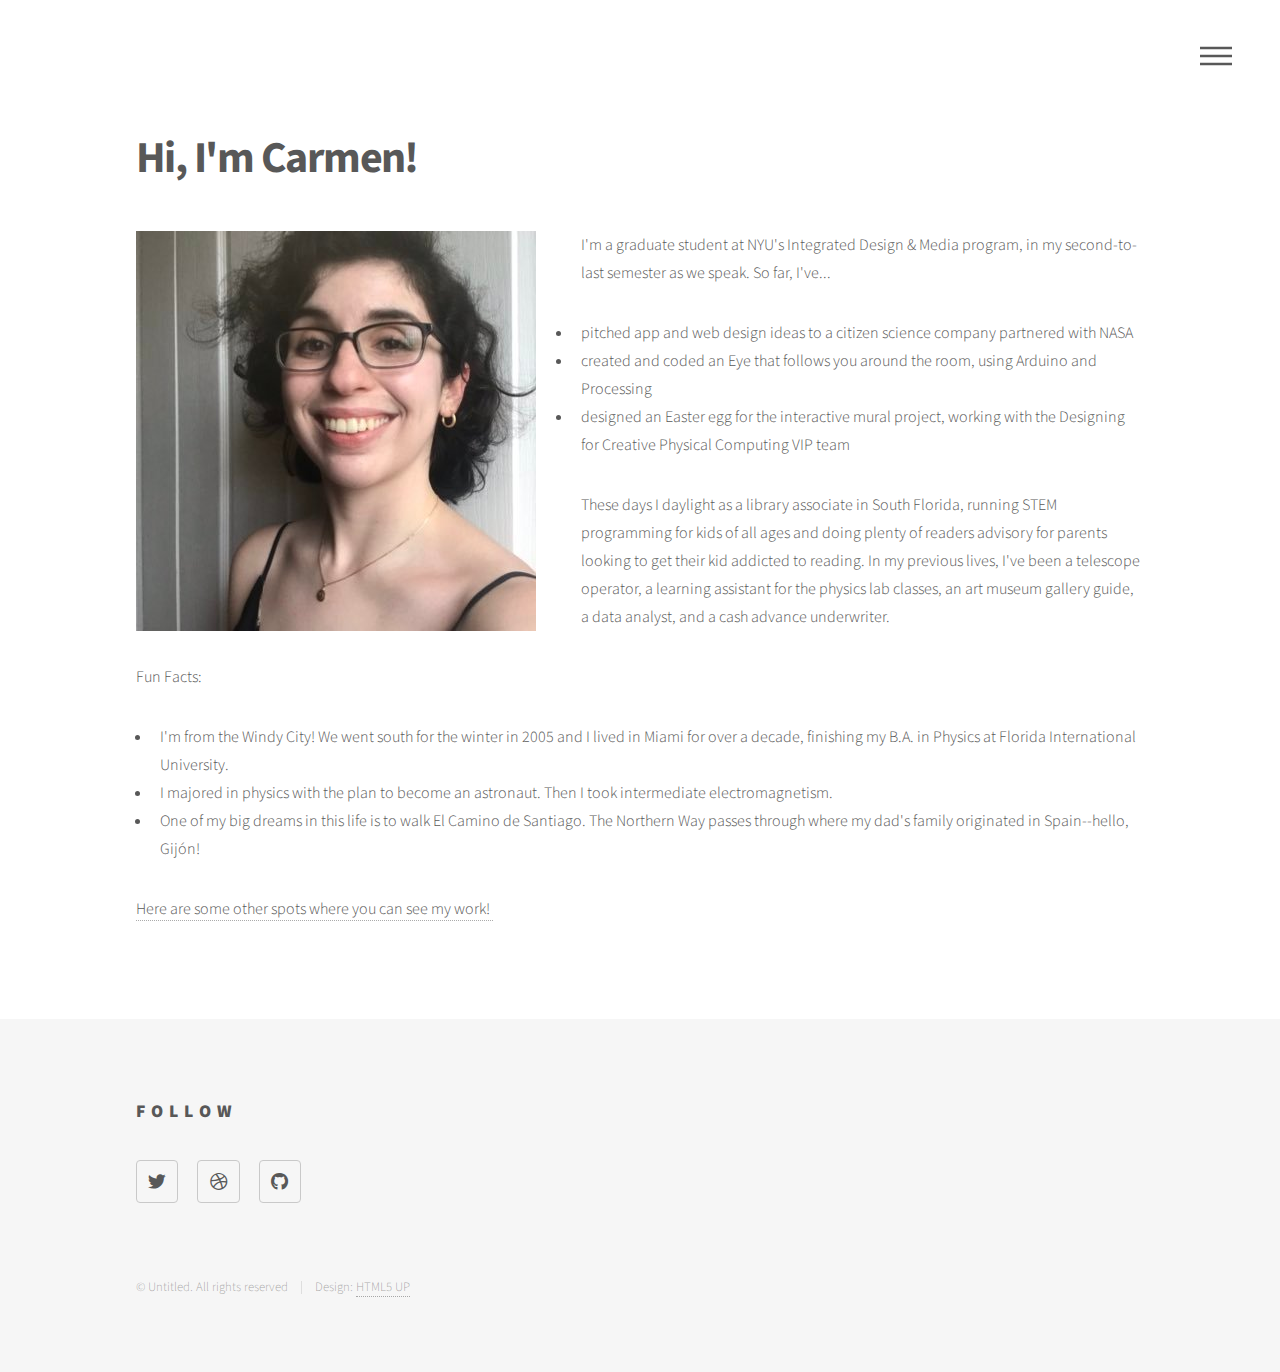
==== commit c3b0b601: "Edited info and updated footer" ====
--- a/aboutme.html
+++ b/aboutme.html
@@ -6,7 +6,7 @@
 -->
 <html>
 	<head>
-		<title>Meet Carmen</title>
+		<title>About Carmen - Vars Visualizes</title>
 		<meta charset="utf-8" />
 		<meta name="viewport" content="width=device-width, initial-scale=1, user-scalable=no" />
 		<link rel="stylesheet" href="assets/css/main.css" />
@@ -59,11 +59,10 @@
 
 							<p>Fun Facts:</p>
 							<ul>
-							 	<li>I'm from the Windy City! Then we went south for the winter in 2005 and I lived in Miami for over a decade, finishing my B.A. in Physics at Florida International University.&nbsp;</li>
+							 	<li>I'm from the Windy City! We went south for the winter in 2005 and I lived in Miami for over a decade, finishing my B.A. in Physics at Florida International University.&nbsp;</li>
 							 	<li>I majored in physics with the plan to become an astronaut. Then I took intermediate electromagnetism.</li>
 							 	<li>One of my big dreams in this life is to walk El Camino de Santiago. The Northern Way passes through where my dad's family originated in Spain--hello, Gijón!&nbsp;</li>
-							 	<li><em>The Count of Monte Cristo</em> is my favorite book of all time, and it took me at least 3 years to read. Every chapter is an emotional rollercoaster, and watching all the plans fall in place like dominos is incredibly satisfying.</li>
-							</ul>
+						</ul>
 							<a href="https://campsite.bio/varsvisualizes">Here are some other spots where you can see my work!&nbsp;</a>
 
 
@@ -73,25 +72,6 @@
 				<!-- Footer -->
 					<footer id="footer">
 						<div class="inner">
-							<section>
-								<h2>Get in touch</h2>
-								<form method="post" action="#">
-									<div class="fields">
-										<div class="field half">
-											<input type="text" name="name" id="name" placeholder="Name" />
-										</div>
-										<div class="field half">
-											<input type="email" name="email" id="email" placeholder="Email" />
-										</div>
-										<div class="field">
-											<textarea name="message" id="message" placeholder="Message"></textarea>
-										</div>
-									</div>
-									<ul class="actions">
-										<li><input type="submit" value="Send" class="primary" /></li>
-									</ul>
-								</form>
-							</section>
 							<section>
 								<h2>Follow</h2>
 								<ul class="icons">
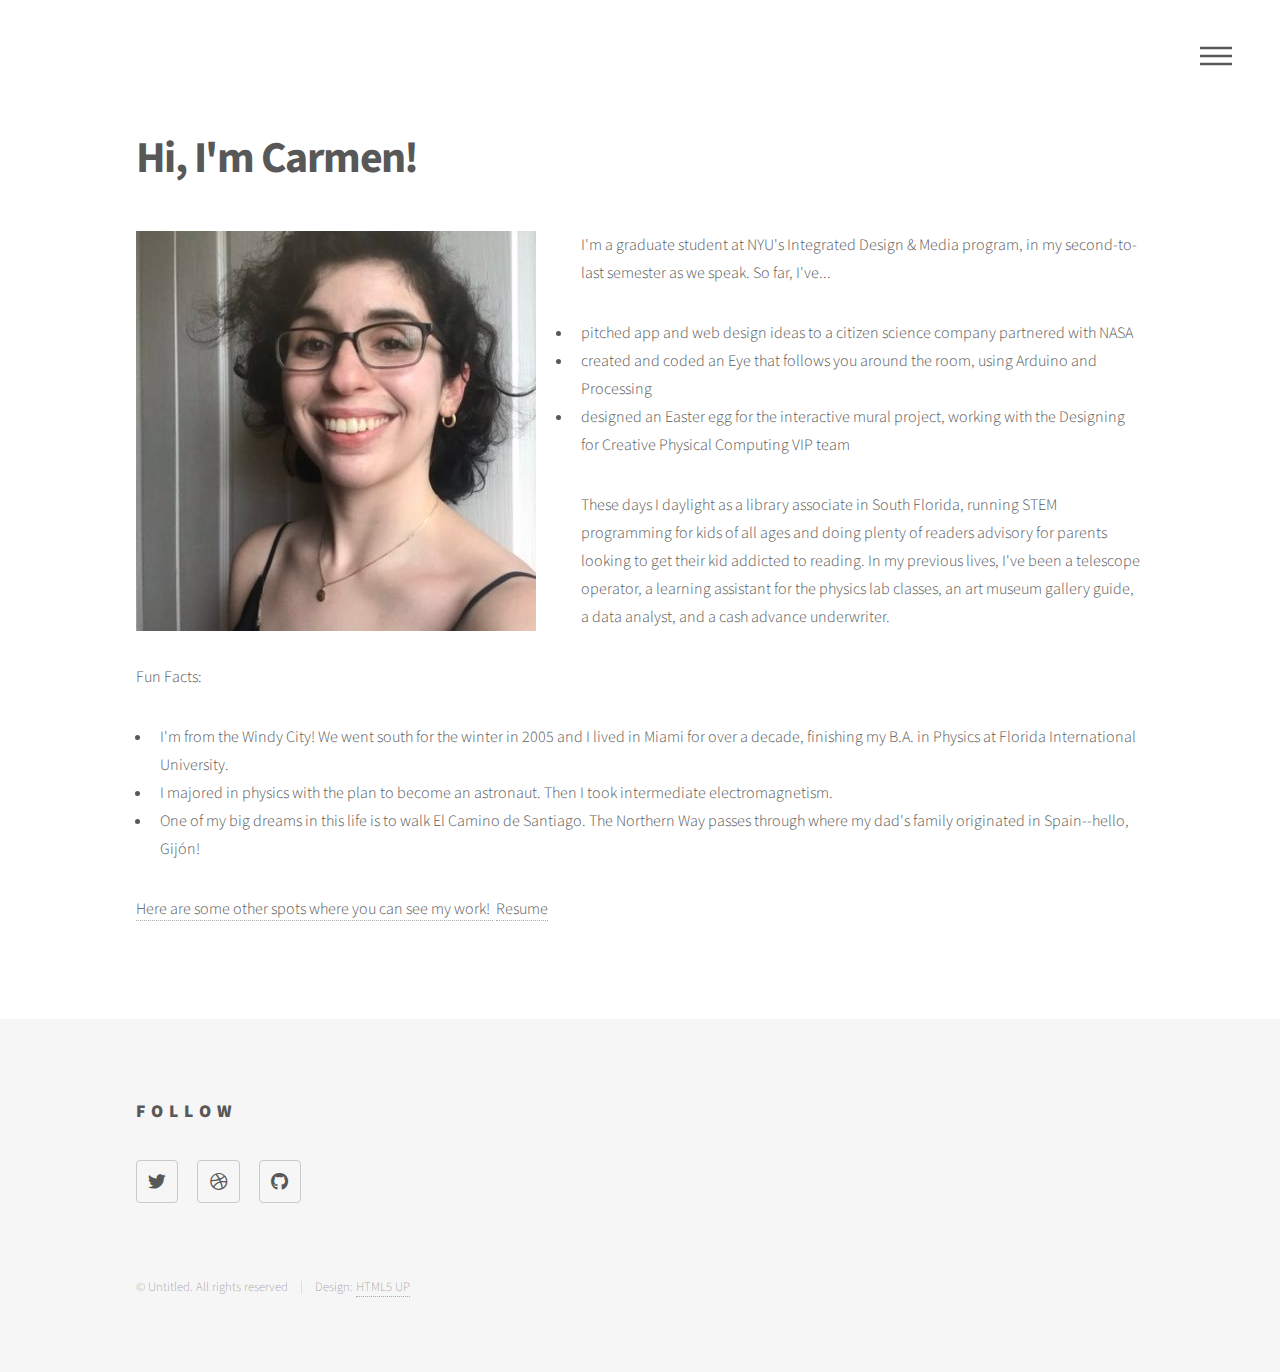
==== commit e542a22c: "Added in resume" ====
--- a/aboutme.html
+++ b/aboutme.html
@@ -64,6 +64,7 @@
 							 	<li>One of my big dreams in this life is to walk El Camino de Santiago. The Northern Way passes through where my dad's family originated in Spain--hello, Gijón!&nbsp;</li>
 						</ul>
 							<a href="https://campsite.bio/varsvisualizes">Here are some other spots where you can see my work!&nbsp;</a>
+							<a href="assets/CVResume.pdf">Resume</a>
 
 
 						</div>
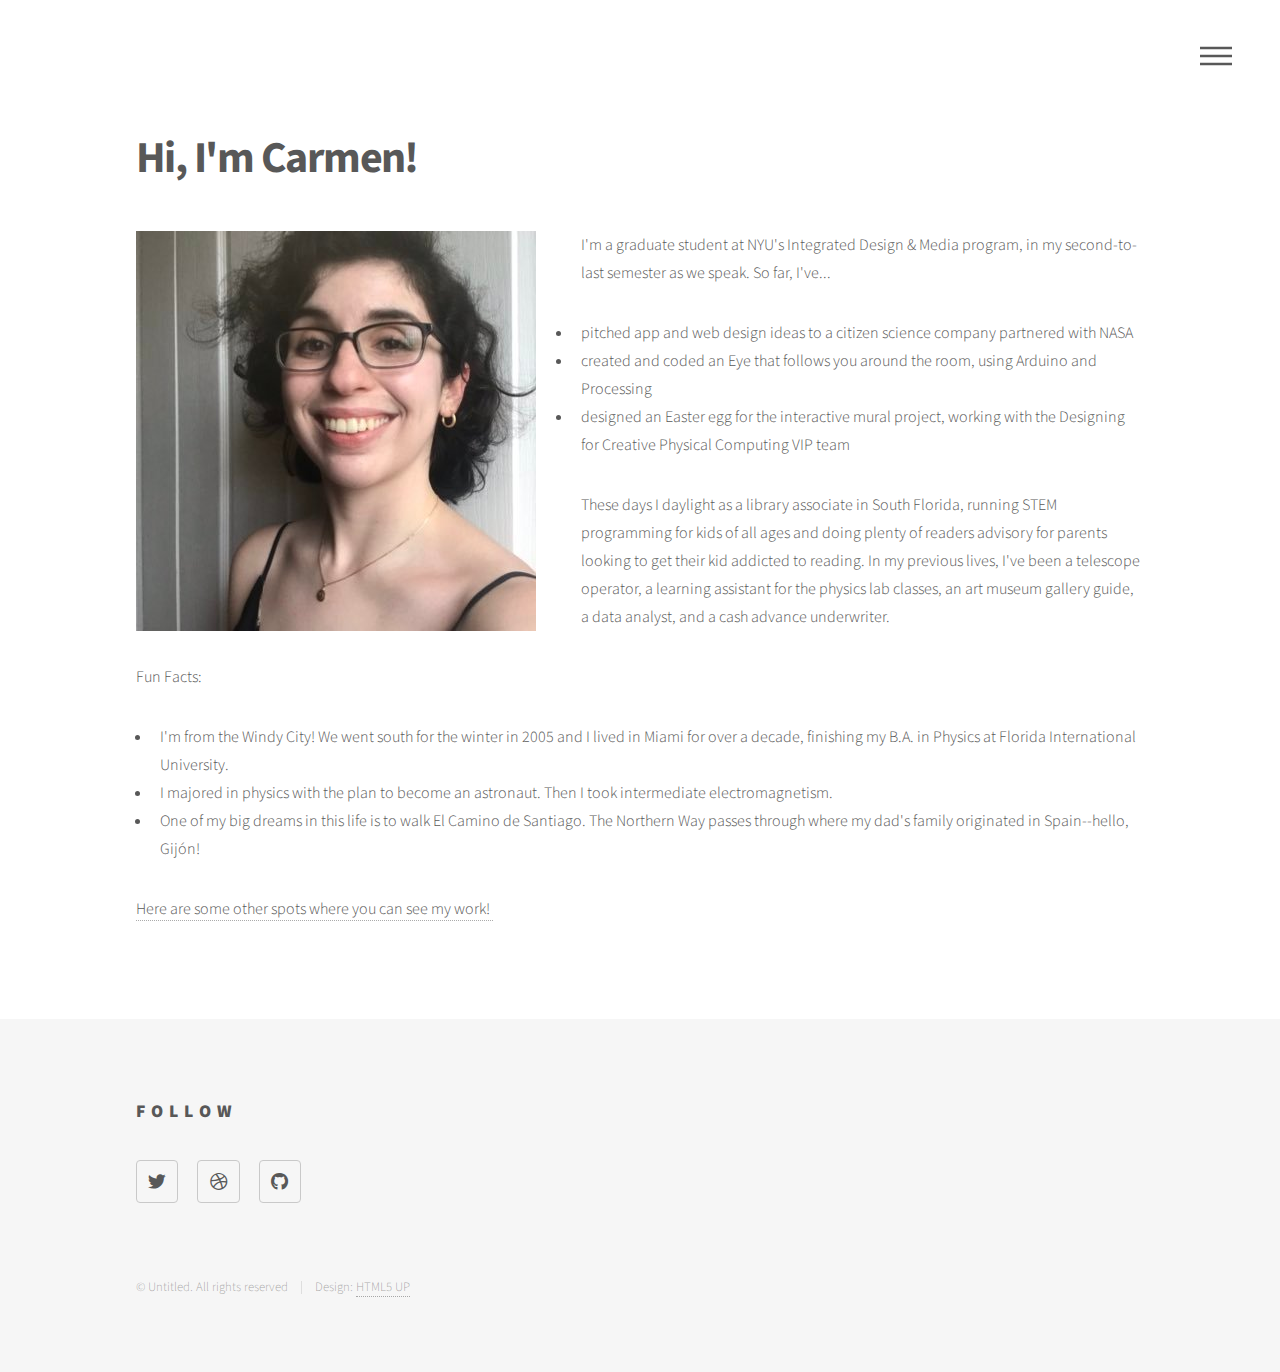
==== commit baad672f: "Updated campsite.bio link" ====
--- a/aboutme.html
+++ b/aboutme.html
@@ -64,7 +64,6 @@
 							 	<li>One of my big dreams in this life is to walk El Camino de Santiago. The Northern Way passes through where my dad's family originated in Spain--hello, Gijón!&nbsp;</li>
 						</ul>
 							<a href="https://campsite.bio/varsvisualizes">Here are some other spots where you can see my work!&nbsp;</a>
-							<a href="assets/CVResume.pdf">Resume</a>
 
 
 						</div>
--- a/assets/css/main.css
+++ b/assets/css/main.css
@@ -1,3330 +1,3330 @@
-@import url(fontawesome-all.min.css);
-@import url("https://fonts.googleapis.com/css?family=Source+Sans+Pro:300,700,900");
-
+@import url(fontawesome-all.min.css);
+@import url("https://fonts.googleapis.com/css?family=Source+Sans+Pro:300,700,900");
+
 /*
 	Phantom by HTML5 UP
 	html5up.net | @ajlkn
 	Free for personal and commercial use under the CCA 3.0 license (html5up.net/license)
-*/
-
-html, body, div, span, applet, object,
-iframe, h1, h2, h3, h4, h5, h6, p, blockquote,
-pre, a, abbr, acronym, address, big, cite,
-code, del, dfn, em, img, ins, kbd, q, s, samp,
-small, strike, strong, sub, sup, tt, var, b,
-u, i, center, dl, dt, dd, ol, ul, li, fieldset,
-form, label, legend, table, caption, tbody,
-tfoot, thead, tr, th, td, article, aside,
-canvas, details, embed, figure, figcaption,
-footer, header, hgroup, menu, nav, output, ruby,
-section, summary, time, mark, audio, video {
-	margin: 0;
-	padding: 0;
-	border: 0;
-	font-size: 100%;
-	font: inherit;
-	vertical-align: baseline;}
-
-article, aside, details, figcaption, figure,
-footer, header, hgroup, menu, nav, section {
-	display: block;}
-
-body {
-	line-height: 1;
-}
-
-ol, ul {
-	list-style: none;
-}
-
-blockquote, q {
-	quotes: none;
-}
-
-	blockquote:before, blockquote:after, q:before, q:after {
-		content: '';
-		content: none;
-	}
-
-table {
-	border-collapse: collapse;
-	border-spacing: 0;
-}
-
-body {
-	-webkit-text-size-adjust: none;
-}
-
-mark {
-	background-color: transparent;
-	color: inherit;
-}
-
-input::-moz-focus-inner {
-	border: 0;
-	padding: 0;
-}
-
-input, select, textarea {
-	-moz-appearance: none;
-	-webkit-appearance: none;
-	-ms-appearance: none;
-	appearance: none;
-}
-
-/* Basic */
-
-	@-ms-viewport {
-		width: device-width;
-	}
-
-	body {
-		-ms-overflow-style: scrollbar;
-	}
-
-	@media screen and (max-width: 480px) {
-
-		html, body {
-			min-width: 320px;
-		}
-
-	}
-
-	html {
-		box-sizing: border-box;
-	}
-
-	*, *:before, *:after {
-		box-sizing: inherit;
-	}
-
-	body {
-		background: #ffffff;
-	}
-
-		body.is-preload *, body.is-preload *:before, body.is-preload *:after {
-			-moz-animation: none !important;
-			-webkit-animation: none !important;
-			-ms-animation: none !important;
-			animation: none !important;
-			-moz-transition: none !important;
-			-webkit-transition: none !important;
-			-ms-transition: none !important;
-			transition: none !important;
-		}
-
-/* Type */
-
-	body, input, select, textarea {
-		color: #585858;
-		font-family: "Source Sans Pro", Helvetica, sans-serif;
-		font-size: 16pt;
-		font-weight: 300;
-		line-height: 1.75;
-	}
-
-		@media screen and (max-width: 1680px) {
-
-			body, input, select, textarea {
-				font-size: 14pt;
-			}
-
-		}
-
-		@media screen and (max-width: 1280px) {
-
-			body, input, select, textarea {
-				font-size: 12pt;
-			}
-
-		}
-
-	a {
-		-moz-transition: border-bottom-color 0.2s ease, color 0.2s ease;
-		-webkit-transition: border-bottom-color 0.2s ease, color 0.2s ease;
-		-ms-transition: border-bottom-color 0.2s ease, color 0.2s ease;
-		transition: border-bottom-color 0.2s ease, color 0.2s ease;
-		text-decoration: none;
-		color: #585858;
-		border-bottom: dotted 1px rgba(88, 88, 88, 0.5);
-	}
-
-		a:hover {
-			border-bottom-color: transparent;
-			color: #f2849e !important;
-		}
-
-	strong, b {
-		font-weight: 900;
-	}
-
-	em, i {
-		font-style: italic;
-	}
-
-	p {
-		margin: 0 0 2em 0;
-	}
-
-	h1 {
-		font-size: 2.75em;
-		font-weight: 700;
-		line-height: 1.3;
-		margin: 0 0 1em 0;
-		letter-spacing: -0.035em;
-	}
-
-		h1 a {
-			color: inherit;
-		}
-
-		@media screen and (max-width: 736px) {
-
-			h1 {
-				font-size: 2em;
-				margin: 0 0 1em 0;
-			}
-
-		}
-
-		@media screen and (max-width: 360px) {
-
-			h1 {
-				font-size: 1.75em;
-			}
-
-		}
-
-	h2, h3, h4, h5, h6 {
-		font-weight: 900;
-		line-height: 1.5;
-		margin: 0 0 2em 0;
-		text-transform: uppercase;
-		letter-spacing: 0.35em;
-	}
-
-		h2 a, h3 a, h4 a, h5 a, h6 a {
-			color: inherit;
-		}
-
-	h2 {
-		font-size: 1.1em;
-	}
-
-	h3 {
-		font-size: 1em;
-	}
-
-	h4 {
-		font-size: 0.8em;
-	}
-
-	h5 {
-		font-size: 0.8em;
-	}
-
-	h6 {
-		font-size: 0.8em;
-	}
-
-	@media screen and (max-width: 980px) {
-
-		h1 br, h2 br, h3 br, h4 br, h5 br, h6 br {
-			display: none;
-		}
-
-	}
-
-	@media screen and (max-width: 736px) {
-
-		h2 {
-			font-size: 1em;
-		}
-
-		h3 {
-			font-size: 0.8em;
-		}
-
-	}
-
-	sub {
-		font-size: 0.8em;
-		position: relative;
-		top: 0.5em;
-	}
-
-	sup {
-		font-size: 0.8em;
-		position: relative;
-		top: -0.5em;
-	}
-
-	blockquote {
-		border-left: solid 4px #c9c9c9;
-		font-style: italic;
-		margin: 0 0 2em 0;
-		padding: 0.5em 0 0.5em 2em;
-	}
-
-	code {
-		background: rgba(144, 144, 144, 0.075);
-		border-radius: 4px;
-		border: solid 1px #c9c9c9;
-		font-family: "Courier New", monospace;
-		font-size: 0.9em;
-		margin: 0 0.25em;
-		padding: 0.25em 0.65em;
-	}
-
-	pre {
-		-webkit-overflow-scrolling: touch;
-		font-family: "Courier New", monospace;
-		font-size: 0.9em;
-		margin: 0 0 2em 0;
-	}
-
-		pre code {
-			display: block;
-			line-height: 1.75;
-			padding: 1em 1.5em;
-			overflow-x: auto;
-		}
-
-	hr {
-		border: 0;
-		border-bottom: solid 1px #c9c9c9;
-		margin: 2em 0;
-	}
-
-		hr.major {
-			margin: 3em 0;
-		}
-
-	.align-left {
-		text-align: left;
-	}
-
-	.align-center {
-		text-align: center;
-	}
-
-	.align-right {
-		text-align: right;
-	}
-
-/* Row */
-
-	.row {
-		display: flex;
-		flex-wrap: wrap;
-		box-sizing: border-box;
-		align-items: stretch;
-	}
-
-		.row > * {
-			box-sizing: border-box;
-		}
-
-		.row.gtr-uniform > * > :last-child {
-			margin-bottom: 0;
-		}
-
-		.row.aln-left {
-			justify-content: flex-start;
-		}
-
-		.row.aln-center {
-			justify-content: center;
-		}
-
-		.row.aln-right {
-			justify-content: flex-end;
-		}
-
-		.row.aln-top {
-			align-items: flex-start;
-		}
-
-		.row.aln-middle {
-			align-items: center;
-		}
-
-		.row.aln-bottom {
-			align-items: flex-end;
-		}
-
-		.row > .imp {
-			order: -1;
-		}
-
-		.row > .col-1 {
-			width: 8.33333%;
-		}
-
-		.row > .off-1 {
-			margin-left: 8.33333%;
-		}
-
-		.row > .col-2 {
-			width: 16.66667%;
-		}
-
-		.row > .off-2 {
-			margin-left: 16.66667%;
-		}
-
-		.row > .col-3 {
-			width: 25%;
-		}
-
-		.row > .off-3 {
-			margin-left: 25%;
-		}
-
-		.row > .col-4 {
-			width: 33.33333%;
-		}
-
-		.row > .off-4 {
-			margin-left: 33.33333%;
-		}
-
-		.row > .col-5 {
-			width: 41.66667%;
-		}
-
-		.row > .off-5 {
-			margin-left: 41.66667%;
-		}
-
-		.row > .col-6 {
-			width: 50%;
-		}
-
-		.row > .off-6 {
-			margin-left: 50%;
-		}
-
-		.row > .col-7 {
-			width: 58.33333%;
-		}
-
-		.row > .off-7 {
-			margin-left: 58.33333%;
-		}
-
-		.row > .col-8 {
-			width: 66.66667%;
-		}
-
-		.row > .off-8 {
-			margin-left: 66.66667%;
-		}
-
-		.row > .col-9 {
-			width: 75%;
-		}
-
-		.row > .off-9 {
-			margin-left: 75%;
-		}
-
-		.row > .col-10 {
-			width: 83.33333%;
-		}
-
-		.row > .off-10 {
-			margin-left: 83.33333%;
-		}
-
-		.row > .col-11 {
-			width: 91.66667%;
-		}
-
-		.row > .off-11 {
-			margin-left: 91.66667%;
-		}
-
-		.row > .col-12 {
-			width: 100%;
-		}
-
-		.row > .off-12 {
-			margin-left: 100%;
-		}
-
-		.row.gtr-0 {
-			margin-top: 0;
-			margin-left: 0em;
-		}
-
-			.row.gtr-0 > * {
-				padding: 0 0 0 0em;
-			}
-
-			.row.gtr-0.gtr-uniform {
-				margin-top: 0em;
-			}
-
-				.row.gtr-0.gtr-uniform > * {
-					padding-top: 0em;
-				}
-
-		.row.gtr-25 {
-			margin-top: 0;
-			margin-left: -0.5em;
-		}
-
-			.row.gtr-25 > * {
-				padding: 0 0 0 0.5em;
-			}
-
-			.row.gtr-25.gtr-uniform {
-				margin-top: -0.5em;
-			}
-
-				.row.gtr-25.gtr-uniform > * {
-					padding-top: 0.5em;
-				}
-
-		.row.gtr-50 {
-			margin-top: 0;
-			margin-left: -1em;
-		}
-
-			.row.gtr-50 > * {
-				padding: 0 0 0 1em;
-			}
-
-			.row.gtr-50.gtr-uniform {
-				margin-top: -1em;
-			}
-
-				.row.gtr-50.gtr-uniform > * {
-					padding-top: 1em;
-				}
-
-		.row {
-			margin-top: 0;
-			margin-left: -2em;
-		}
-
-			.row > * {
-				padding: 0 0 0 2em;
-			}
-
-			.row.gtr-uniform {
-				margin-top: -2em;
-			}
-
-				.row.gtr-uniform > * {
-					padding-top: 2em;
-				}
-
-		.row.gtr-150 {
-			margin-top: 0;
-			margin-left: -3em;
-		}
-
-			.row.gtr-150 > * {
-				padding: 0 0 0 3em;
-			}
-
-			.row.gtr-150.gtr-uniform {
-				margin-top: -3em;
-			}
-
-				.row.gtr-150.gtr-uniform > * {
-					padding-top: 3em;
-				}
-
-		.row.gtr-200 {
-			margin-top: 0;
-			margin-left: -4em;
-		}
-
-			.row.gtr-200 > * {
-				padding: 0 0 0 4em;
-			}
-
-			.row.gtr-200.gtr-uniform {
-				margin-top: -4em;
-			}
-
-				.row.gtr-200.gtr-uniform > * {
-					padding-top: 4em;
-				}
-
-		@media screen and (max-width: 1680px) {
-
-			.row {
-				display: flex;
-				flex-wrap: wrap;
-				box-sizing: border-box;
-				align-items: stretch;
-			}
-
-				.row > * {
-					box-sizing: border-box;
-				}
-
-				.row.gtr-uniform > * > :last-child {
-					margin-bottom: 0;
-				}
-
-				.row.aln-left {
-					justify-content: flex-start;
-				}
-
-				.row.aln-center {
-					justify-content: center;
-				}
-
-				.row.aln-right {
-					justify-content: flex-end;
-				}
-
-				.row.aln-top {
-					align-items: flex-start;
-				}
-
-				.row.aln-middle {
-					align-items: center;
-				}
-
-				.row.aln-bottom {
-					align-items: flex-end;
-				}
-
-				.row > .imp-xlarge {
-					order: -1;
-				}
-
-				.row > .col-1-xlarge {
-					width: 8.33333%;
-				}
-
-				.row > .off-1-xlarge {
-					margin-left: 8.33333%;
-				}
-
-				.row > .col-2-xlarge {
-					width: 16.66667%;
-				}
-
-				.row > .off-2-xlarge {
-					margin-left: 16.66667%;
-				}
-
-				.row > .col-3-xlarge {
-					width: 25%;
-				}
-
-				.row > .off-3-xlarge {
-					margin-left: 25%;
-				}
-
-				.row > .col-4-xlarge {
-					width: 33.33333%;
-				}
-
-				.row > .off-4-xlarge {
-					margin-left: 33.33333%;
-				}
-
-				.row > .col-5-xlarge {
-					width: 41.66667%;
-				}
-
-				.row > .off-5-xlarge {
-					margin-left: 41.66667%;
-				}
-
-				.row > .col-6-xlarge {
-					width: 50%;
-				}
-
-				.row > .off-6-xlarge {
-					margin-left: 50%;
-				}
-
-				.row > .col-7-xlarge {
-					width: 58.33333%;
-				}
-
-				.row > .off-7-xlarge {
-					margin-left: 58.33333%;
-				}
-
-				.row > .col-8-xlarge {
-					width: 66.66667%;
-				}
-
-				.row > .off-8-xlarge {
-					margin-left: 66.66667%;
-				}
-
-				.row > .col-9-xlarge {
-					width: 75%;
-				}
-
-				.row > .off-9-xlarge {
-					margin-left: 75%;
-				}
-
-				.row > .col-10-xlarge {
-					width: 83.33333%;
-				}
-
-				.row > .off-10-xlarge {
-					margin-left: 83.33333%;
-				}
-
-				.row > .col-11-xlarge {
-					width: 91.66667%;
-				}
-
-				.row > .off-11-xlarge {
-					margin-left: 91.66667%;
-				}
-
-				.row > .col-12-xlarge {
-					width: 100%;
-				}
-
-				.row > .off-12-xlarge {
-					margin-left: 100%;
-				}
-
-				.row.gtr-0 {
-					margin-top: 0;
-					margin-left: 0em;
-				}
-
-					.row.gtr-0 > * {
-						padding: 0 0 0 0em;
-					}
-
-					.row.gtr-0.gtr-uniform {
-						margin-top: 0em;
-					}
-
-						.row.gtr-0.gtr-uniform > * {
-							padding-top: 0em;
-						}
-
-				.row.gtr-25 {
-					margin-top: 0;
-					margin-left: -0.5em;
-				}
-
-					.row.gtr-25 > * {
-						padding: 0 0 0 0.5em;
-					}
-
-					.row.gtr-25.gtr-uniform {
-						margin-top: -0.5em;
-					}
-
-						.row.gtr-25.gtr-uniform > * {
-							padding-top: 0.5em;
-						}
-
-				.row.gtr-50 {
-					margin-top: 0;
-					margin-left: -1em;
-				}
-
-					.row.gtr-50 > * {
-						padding: 0 0 0 1em;
-					}
-
-					.row.gtr-50.gtr-uniform {
-						margin-top: -1em;
-					}
-
-						.row.gtr-50.gtr-uniform > * {
-							padding-top: 1em;
-						}
-
-				.row {
-					margin-top: 0;
-					margin-left: -2em;
-				}
-
-					.row > * {
-						padding: 0 0 0 2em;
-					}
-
-					.row.gtr-uniform {
-						margin-top: -2em;
-					}
-
-						.row.gtr-uniform > * {
-							padding-top: 2em;
-						}
-
-				.row.gtr-150 {
-					margin-top: 0;
-					margin-left: -3em;
-				}
-
-					.row.gtr-150 > * {
-						padding: 0 0 0 3em;
-					}
-
-					.row.gtr-150.gtr-uniform {
-						margin-top: -3em;
-					}
-
-						.row.gtr-150.gtr-uniform > * {
-							padding-top: 3em;
-						}
-
-				.row.gtr-200 {
-					margin-top: 0;
-					margin-left: -4em;
-				}
-
-					.row.gtr-200 > * {
-						padding: 0 0 0 4em;
-					}
-
-					.row.gtr-200.gtr-uniform {
-						margin-top: -4em;
-					}
-
-						.row.gtr-200.gtr-uniform > * {
-							padding-top: 4em;
-						}
-
-		}
-
-		@media screen and (max-width: 1280px) {
-
-			.row {
-				display: flex;
-				flex-wrap: wrap;
-				box-sizing: border-box;
-				align-items: stretch;
-			}
-
-				.row > * {
-					box-sizing: border-box;
-				}
-
-				.row.gtr-uniform > * > :last-child {
-					margin-bottom: 0;
-				}
-
-				.row.aln-left {
-					justify-content: flex-start;
-				}
-
-				.row.aln-center {
-					justify-content: center;
-				}
-
-				.row.aln-right {
-					justify-content: flex-end;
-				}
-
-				.row.aln-top {
-					align-items: flex-start;
-				}
-
-				.row.aln-middle {
-					align-items: center;
-				}
-
-				.row.aln-bottom {
-					align-items: flex-end;
-				}
-
-				.row > .imp-large {
-					order: -1;
-				}
-
-				.row > .col-1-large {
-					width: 8.33333%;
-				}
-
-				.row > .off-1-large {
-					margin-left: 8.33333%;
-				}
-
-				.row > .col-2-large {
-					width: 16.66667%;
-				}
-
-				.row > .off-2-large {
-					margin-left: 16.66667%;
-				}
-
-				.row > .col-3-large {
-					width: 25%;
-				}
-
-				.row > .off-3-large {
-					margin-left: 25%;
-				}
-
-				.row > .col-4-large {
-					width: 33.33333%;
-				}
-
-				.row > .off-4-large {
-					margin-left: 33.33333%;
-				}
-
-				.row > .col-5-large {
-					width: 41.66667%;
-				}
-
-				.row > .off-5-large {
-					margin-left: 41.66667%;
-				}
-
-				.row > .col-6-large {
-					width: 50%;
-				}
-
-				.row > .off-6-large {
-					margin-left: 50%;
-				}
-
-				.row > .col-7-large {
-					width: 58.33333%;
-				}
-
-				.row > .off-7-large {
-					margin-left: 58.33333%;
-				}
-
-				.row > .col-8-large {
-					width: 66.66667%;
-				}
-
-				.row > .off-8-large {
-					margin-left: 66.66667%;
-				}
-
-				.row > .col-9-large {
-					width: 75%;
-				}
-
-				.row > .off-9-large {
-					margin-left: 75%;
-				}
-
-				.row > .col-10-large {
-					width: 83.33333%;
-				}
-
-				.row > .off-10-large {
-					margin-left: 83.33333%;
-				}
-
-				.row > .col-11-large {
-					width: 91.66667%;
-				}
-
-				.row > .off-11-large {
-					margin-left: 91.66667%;
-				}
-
-				.row > .col-12-large {
-					width: 100%;
-				}
-
-				.row > .off-12-large {
-					margin-left: 100%;
-				}
-
-				.row.gtr-0 {
-					margin-top: 0;
-					margin-left: 0em;
-				}
-
-					.row.gtr-0 > * {
-						padding: 0 0 0 0em;
-					}
-
-					.row.gtr-0.gtr-uniform {
-						margin-top: 0em;
-					}
-
-						.row.gtr-0.gtr-uniform > * {
-							padding-top: 0em;
-						}
-
-				.row.gtr-25 {
-					margin-top: 0;
-					margin-left: -0.5em;
-				}
-
-					.row.gtr-25 > * {
-						padding: 0 0 0 0.5em;
-					}
-
-					.row.gtr-25.gtr-uniform {
-						margin-top: -0.5em;
-					}
-
-						.row.gtr-25.gtr-uniform > * {
-							padding-top: 0.5em;
-						}
-
-				.row.gtr-50 {
-					margin-top: 0;
-					margin-left: -1em;
-				}
-
-					.row.gtr-50 > * {
-						padding: 0 0 0 1em;
-					}
-
-					.row.gtr-50.gtr-uniform {
-						margin-top: -1em;
-					}
-
-						.row.gtr-50.gtr-uniform > * {
-							padding-top: 1em;
-						}
-
-				.row {
-					margin-top: 0;
-					margin-left: -2em;
-				}
-
-					.row > * {
-						padding: 0 0 0 2em;
-					}
-
-					.row.gtr-uniform {
-						margin-top: -2em;
-					}
-
-						.row.gtr-uniform > * {
-							padding-top: 2em;
-						}
-
-				.row.gtr-150 {
-					margin-top: 0;
-					margin-left: -3em;
-				}
-
-					.row.gtr-150 > * {
-						padding: 0 0 0 3em;
-					}
-
-					.row.gtr-150.gtr-uniform {
-						margin-top: -3em;
-					}
-
-						.row.gtr-150.gtr-uniform > * {
-							padding-top: 3em;
-						}
-
-				.row.gtr-200 {
-					margin-top: 0;
-					margin-left: -4em;
-				}
-
-					.row.gtr-200 > * {
-						padding: 0 0 0 4em;
-					}
-
-					.row.gtr-200.gtr-uniform {
-						margin-top: -4em;
-					}
-
-						.row.gtr-200.gtr-uniform > * {
-							padding-top: 4em;
-						}
-
-		}
-
-		@media screen and (max-width: 980px) {
-
-			.row {
-				display: flex;
-				flex-wrap: wrap;
-				box-sizing: border-box;
-				align-items: stretch;
-			}
-
-				.row > * {
-					box-sizing: border-box;
-				}
-
-				.row.gtr-uniform > * > :last-child {
-					margin-bottom: 0;
-				}
-
-				.row.aln-left {
-					justify-content: flex-start;
-				}
-
-				.row.aln-center {
-					justify-content: center;
-				}
-
-				.row.aln-right {
-					justify-content: flex-end;
-				}
-
-				.row.aln-top {
-					align-items: flex-start;
-				}
-
-				.row.aln-middle {
-					align-items: center;
-				}
-
-				.row.aln-bottom {
-					align-items: flex-end;
-				}
-
-				.row > .imp-medium {
-					order: -1;
-				}
-
-				.row > .col-1-medium {
-					width: 8.33333%;
-				}
-
-				.row > .off-1-medium {
-					margin-left: 8.33333%;
-				}
-
-				.row > .col-2-medium {
-					width: 16.66667%;
-				}
-
-				.row > .off-2-medium {
-					margin-left: 16.66667%;
-				}
-
-				.row > .col-3-medium {
-					width: 25%;
-				}
-
-				.row > .off-3-medium {
-					margin-left: 25%;
-				}
-
-				.row > .col-4-medium {
-					width: 33.33333%;
-				}
-
-				.row > .off-4-medium {
-					margin-left: 33.33333%;
-				}
-
-				.row > .col-5-medium {
-					width: 41.66667%;
-				}
-
-				.row > .off-5-medium {
-					margin-left: 41.66667%;
-				}
-
-				.row > .col-6-medium {
-					width: 50%;
-				}
-
-				.row > .off-6-medium {
-					margin-left: 50%;
-				}
-
-				.row > .col-7-medium {
-					width: 58.33333%;
-				}
-
-				.row > .off-7-medium {
-					margin-left: 58.33333%;
-				}
-
-				.row > .col-8-medium {
-					width: 66.66667%;
-				}
-
-				.row > .off-8-medium {
-					margin-left: 66.66667%;
-				}
-
-				.row > .col-9-medium {
-					width: 75%;
-				}
-
-				.row > .off-9-medium {
-					margin-left: 75%;
-				}
-
-				.row > .col-10-medium {
-					width: 83.33333%;
-				}
-
-				.row > .off-10-medium {
-					margin-left: 83.33333%;
-				}
-
-				.row > .col-11-medium {
-					width: 91.66667%;
-				}
-
-				.row > .off-11-medium {
-					margin-left: 91.66667%;
-				}
-
-				.row > .col-12-medium {
-					width: 100%;
-				}
-
-				.row > .off-12-medium {
-					margin-left: 100%;
-				}
-
-				.row.gtr-0 {
-					margin-top: 0;
-					margin-left: 0em;
-				}
-
-					.row.gtr-0 > * {
-						padding: 0 0 0 0em;
-					}
-
-					.row.gtr-0.gtr-uniform {
-						margin-top: 0em;
-					}
-
-						.row.gtr-0.gtr-uniform > * {
-							padding-top: 0em;
-						}
-
-				.row.gtr-25 {
-					margin-top: 0;
-					margin-left: -0.375em;
-				}
-
-					.row.gtr-25 > * {
-						padding: 0 0 0 0.375em;
-					}
-
-					.row.gtr-25.gtr-uniform {
-						margin-top: -0.375em;
-					}
-
-						.row.gtr-25.gtr-uniform > * {
-							padding-top: 0.375em;
-						}
-
-				.row.gtr-50 {
-					margin-top: 0;
-					margin-left: -0.75em;
-				}
-
-					.row.gtr-50 > * {
-						padding: 0 0 0 0.75em;
-					}
-
-					.row.gtr-50.gtr-uniform {
-						margin-top: -0.75em;
-					}
-
-						.row.gtr-50.gtr-uniform > * {
-							padding-top: 0.75em;
-						}
-
-				.row {
-					margin-top: 0;
-					margin-left: -1.5em;
-				}
-
-					.row > * {
-						padding: 0 0 0 1.5em;
-					}
-
-					.row.gtr-uniform {
-						margin-top: -1.5em;
-					}
-
-						.row.gtr-uniform > * {
-							padding-top: 1.5em;
-						}
-
-				.row.gtr-150 {
-					margin-top: 0;
-					margin-left: -2.25em;
-				}
-
-					.row.gtr-150 > * {
-						padding: 0 0 0 2.25em;
-					}
-
-					.row.gtr-150.gtr-uniform {
-						margin-top: -2.25em;
-					}
-
-						.row.gtr-150.gtr-uniform > * {
-							padding-top: 2.25em;
-						}
-
-				.row.gtr-200 {
-					margin-top: 0;
-					margin-left: -3em;
-				}
-
-					.row.gtr-200 > * {
-						padding: 0 0 0 3em;
-					}
-
-					.row.gtr-200.gtr-uniform {
-						margin-top: -3em;
-					}
-
-						.row.gtr-200.gtr-uniform > * {
-							padding-top: 3em;
-						}
-
-		}
-
-		@media screen and (max-width: 736px) {
-
-			.row {
-				display: flex;
-				flex-wrap: wrap;
-				box-sizing: border-box;
-				align-items: stretch;
-			}
-
-				.row > * {
-					box-sizing: border-box;
-				}
-
-				.row.gtr-uniform > * > :last-child {
-					margin-bottom: 0;
-				}
-
-				.row.aln-left {
-					justify-content: flex-start;
-				}
-
-				.row.aln-center {
-					justify-content: center;
-				}
-
-				.row.aln-right {
-					justify-content: flex-end;
-				}
-
-				.row.aln-top {
-					align-items: flex-start;
-				}
-
-				.row.aln-middle {
-					align-items: center;
-				}
-
-				.row.aln-bottom {
-					align-items: flex-end;
-				}
-
-				.row > .imp-small {
-					order: -1;
-				}
-
-				.row > .col-1-small {
-					width: 8.33333%;
-				}
-
-				.row > .off-1-small {
-					margin-left: 8.33333%;
-				}
-
-				.row > .col-2-small {
-					width: 16.66667%;
-				}
-
-				.row > .off-2-small {
-					margin-left: 16.66667%;
-				}
-
-				.row > .col-3-small {
-					width: 25%;
-				}
-
-				.row > .off-3-small {
-					margin-left: 25%;
-				}
-
-				.row > .col-4-small {
-					width: 33.33333%;
-				}
-
-				.row > .off-4-small {
-					margin-left: 33.33333%;
-				}
-
-				.row > .col-5-small {
-					width: 41.66667%;
-				}
-
-				.row > .off-5-small {
-					margin-left: 41.66667%;
-				}
-
-				.row > .col-6-small {
-					width: 50%;
-				}
-
-				.row > .off-6-small {
-					margin-left: 50%;
-				}
-
-				.row > .col-7-small {
-					width: 58.33333%;
-				}
-
-				.row > .off-7-small {
-					margin-left: 58.33333%;
-				}
-
-				.row > .col-8-small {
-					width: 66.66667%;
-				}
-
-				.row > .off-8-small {
-					margin-left: 66.66667%;
-				}
-
-				.row > .col-9-small {
-					width: 75%;
-				}
-
-				.row > .off-9-small {
-					margin-left: 75%;
-				}
-
-				.row > .col-10-small {
-					width: 83.33333%;
-				}
-
-				.row > .off-10-small {
-					margin-left: 83.33333%;
-				}
-
-				.row > .col-11-small {
-					width: 91.66667%;
-				}
-
-				.row > .off-11-small {
-					margin-left: 91.66667%;
-				}
-
-				.row > .col-12-small {
-					width: 100%;
-				}
-
-				.row > .off-12-small {
-					margin-left: 100%;
-				}
-
-				.row.gtr-0 {
-					margin-top: 0;
-					margin-left: 0em;
-				}
-
-					.row.gtr-0 > * {
-						padding: 0 0 0 0em;
-					}
-
-					.row.gtr-0.gtr-uniform {
-						margin-top: 0em;
-					}
-
-						.row.gtr-0.gtr-uniform > * {
-							padding-top: 0em;
-						}
-
-				.row.gtr-25 {
-					margin-top: 0;
-					margin-left: -0.25em;
-				}
-
-					.row.gtr-25 > * {
-						padding: 0 0 0 0.25em;
-					}
-
-					.row.gtr-25.gtr-uniform {
-						margin-top: -0.25em;
-					}
-
-						.row.gtr-25.gtr-uniform > * {
-							padding-top: 0.25em;
-						}
-
-				.row.gtr-50 {
-					margin-top: 0;
-					margin-left: -0.5em;
-				}
-
-					.row.gtr-50 > * {
-						padding: 0 0 0 0.5em;
-					}
-
-					.row.gtr-50.gtr-uniform {
-						margin-top: -0.5em;
-					}
-
-						.row.gtr-50.gtr-uniform > * {
-							padding-top: 0.5em;
-						}
-
-				.row {
-					margin-top: 0;
-					margin-left: -1em;
-				}
-
-					.row > * {
-						padding: 0 0 0 1em;
-					}
-
-					.row.gtr-uniform {
-						margin-top: -1em;
-					}
-
-						.row.gtr-uniform > * {
-							padding-top: 1em;
-						}
-
-				.row.gtr-150 {
-					margin-top: 0;
-					margin-left: -1.5em;
-				}
-
-					.row.gtr-150 > * {
-						padding: 0 0 0 1.5em;
-					}
-
-					.row.gtr-150.gtr-uniform {
-						margin-top: -1.5em;
-					}
-
-						.row.gtr-150.gtr-uniform > * {
-							padding-top: 1.5em;
-						}
-
-				.row.gtr-200 {
-					margin-top: 0;
-					margin-left: -2em;
-				}
-
-					.row.gtr-200 > * {
-						padding: 0 0 0 2em;
-					}
-
-					.row.gtr-200.gtr-uniform {
-						margin-top: -2em;
-					}
-
-						.row.gtr-200.gtr-uniform > * {
-							padding-top: 2em;
-						}
-
-		}
-
-		@media screen and (max-width: 480px) {
-
-			.row {
-				display: flex;
-				flex-wrap: wrap;
-				box-sizing: border-box;
-				align-items: stretch;
-			}
-
-				.row > * {
-					box-sizing: border-box;
-				}
-
-				.row.gtr-uniform > * > :last-child {
-					margin-bottom: 0;
-				}
-
-				.row.aln-left {
-					justify-content: flex-start;
-				}
-
-				.row.aln-center {
-					justify-content: center;
-				}
-
-				.row.aln-right {
-					justify-content: flex-end;
-				}
-
-				.row.aln-top {
-					align-items: flex-start;
-				}
-
-				.row.aln-middle {
-					align-items: center;
-				}
-
-				.row.aln-bottom {
-					align-items: flex-end;
-				}
-
-				.row > .imp-xsmall {
-					order: -1;
-				}
-
-				.row > .col-1-xsmall {
-					width: 8.33333%;
-				}
-
-				.row > .off-1-xsmall {
-					margin-left: 8.33333%;
-				}
-
-				.row > .col-2-xsmall {
-					width: 16.66667%;
-				}
-
-				.row > .off-2-xsmall {
-					margin-left: 16.66667%;
-				}
-
-				.row > .col-3-xsmall {
-					width: 25%;
-				}
-
-				.row > .off-3-xsmall {
-					margin-left: 25%;
-				}
-
-				.row > .col-4-xsmall {
-					width: 33.33333%;
-				}
-
-				.row > .off-4-xsmall {
-					margin-left: 33.33333%;
-				}
-
-				.row > .col-5-xsmall {
-					width: 41.66667%;
-				}
-
-				.row > .off-5-xsmall {
-					margin-left: 41.66667%;
-				}
-
-				.row > .col-6-xsmall {
-					width: 50%;
-				}
-
-				.row > .off-6-xsmall {
-					margin-left: 50%;
-				}
-
-				.row > .col-7-xsmall {
-					width: 58.33333%;
-				}
-
-				.row > .off-7-xsmall {
-					margin-left: 58.33333%;
-				}
-
-				.row > .col-8-xsmall {
-					width: 66.66667%;
-				}
-
-				.row > .off-8-xsmall {
-					margin-left: 66.66667%;
-				}
-
-				.row > .col-9-xsmall {
-					width: 75%;
-				}
-
-				.row > .off-9-xsmall {
-					margin-left: 75%;
-				}
-
-				.row > .col-10-xsmall {
-					width: 83.33333%;
-				}
-
-				.row > .off-10-xsmall {
-					margin-left: 83.33333%;
-				}
-
-				.row > .col-11-xsmall {
-					width: 91.66667%;
-				}
-
-				.row > .off-11-xsmall {
-					margin-left: 91.66667%;
-				}
-
-				.row > .col-12-xsmall {
-					width: 100%;
-				}
-
-				.row > .off-12-xsmall {
-					margin-left: 100%;
-				}
-
-				.row.gtr-0 {
-					margin-top: 0;
-					margin-left: 0em;
-				}
-
-					.row.gtr-0 > * {
-						padding: 0 0 0 0em;
-					}
-
-					.row.gtr-0.gtr-uniform {
-						margin-top: 0em;
-					}
-
-						.row.gtr-0.gtr-uniform > * {
-							padding-top: 0em;
-						}
-
-				.row.gtr-25 {
-					margin-top: 0;
-					margin-left: -0.25em;
-				}
-
-					.row.gtr-25 > * {
-						padding: 0 0 0 0.25em;
-					}
-
-					.row.gtr-25.gtr-uniform {
-						margin-top: -0.25em;
-					}
-
-						.row.gtr-25.gtr-uniform > * {
-							padding-top: 0.25em;
-						}
-
-				.row.gtr-50 {
-					margin-top: 0;
-					margin-left: -0.5em;
-				}
-
-					.row.gtr-50 > * {
-						padding: 0 0 0 0.5em;
-					}
-
-					.row.gtr-50.gtr-uniform {
-						margin-top: -0.5em;
-					}
-
-						.row.gtr-50.gtr-uniform > * {
-							padding-top: 0.5em;
-						}
-
-				.row {
-					margin-top: 0;
-					margin-left: -1em;
-				}
-
-					.row > * {
-						padding: 0 0 0 1em;
-					}
-
-					.row.gtr-uniform {
-						margin-top: -1em;
-					}
-
-						.row.gtr-uniform > * {
-							padding-top: 1em;
-						}
-
-				.row.gtr-150 {
-					margin-top: 0;
-					margin-left: -1.5em;
-				}
-
-					.row.gtr-150 > * {
-						padding: 0 0 0 1.5em;
-					}
-
-					.row.gtr-150.gtr-uniform {
-						margin-top: -1.5em;
-					}
-
-						.row.gtr-150.gtr-uniform > * {
-							padding-top: 1.5em;
-						}
-
-				.row.gtr-200 {
-					margin-top: 0;
-					margin-left: -2em;
-				}
-
-					.row.gtr-200 > * {
-						padding: 0 0 0 2em;
-					}
-
-					.row.gtr-200.gtr-uniform {
-						margin-top: -2em;
-					}
-
-						.row.gtr-200.gtr-uniform > * {
-							padding-top: 2em;
-						}
-
-		}
-
-/* Section/Article */
-
-	section.special, article.special {
-		text-align: center;
-	}
-
-	header p {
-		margin-top: -1em;
-	}
-
-	@media screen and (max-width: 736px) {
-
-		header p {
-			margin-top: 0;
-		}
-
-	}
-
-/* Icon */
-
-	.icon {
-		text-decoration: none;
-		border-bottom: none;
-		position: relative;
-	}
-
-		.icon:before {
-			-moz-osx-font-smoothing: grayscale;
-			-webkit-font-smoothing: antialiased;
-			display: inline-block;
-			font-style: normal;
-			font-variant: normal;
-			text-rendering: auto;
-			line-height: 1;
-			text-transform: none !important;
-			font-family: 'Font Awesome 5 Free';
-			font-weight: 400;
-		}
-
-		.icon > .label {
-			display: none;
-		}
-
-		.icon:before {
-			line-height: inherit;
-		}
-
-		.icon.solid:before {
-			font-weight: 900;
-		}
-
-		.icon.brands:before {
-			font-family: 'Font Awesome 5 Brands';
-		}
-
-		.icon.style2 {
-			-moz-transition: background-color 0.2s ease-in-out, color 0.2s ease-in-out, border-color 0.2s ease-in-out;
-			-webkit-transition: background-color 0.2s ease-in-out, color 0.2s ease-in-out, border-color 0.2s ease-in-out;
-			-ms-transition: background-color 0.2s ease-in-out, color 0.2s ease-in-out, border-color 0.2s ease-in-out;
-			transition: background-color 0.2s ease-in-out, color 0.2s ease-in-out, border-color 0.2s ease-in-out;
-			background-color: transparent;
-			border: solid 1px #c9c9c9;
-			border-radius: 4px;
-			width: 2.65em;
-			height: 2.65em;
-			overflow: hidden;
-			display: inline-block;
-			text-align: center;
-			line-height: 2.65em;
-			color: inherit;
-		}
-
-			.icon.style2:before {
-				font-size: 1.1em;
-			}
-
-			.icon.style2:hover {
-				color: #f2849e;
-				border-color: #f2849e;
-			}
-
-			.icon.style2:active {
-				background-color: rgba(242, 132, 158, 0.1);
-			}
-
-/* List */
-
-	ol {
-		list-style: decimal;
-		margin: 0 0 2em 0;
-		padding-left: 1.25em;
-	}
-
-		ol li {
-			padding-left: 0.25em;
-		}
-
-	ul {
-		list-style: disc;
-		margin: 0 0 2em 0;
-		padding-left: 1em;
-	}
-
-		ul li {
-			padding-left: 0.5em;
-		}
-
-		ul.alt {
-			list-style: none;
-			padding-left: 0;
-		}
-
-			ul.alt li {
-				border-top: solid 1px #c9c9c9;
-				padding: 0.5em 0;
-			}
-
-				ul.alt li:first-child {
-					border-top: 0;
-					padding-top: 0;
-				}
-
-	dl {
-		margin: 0 0 2em 0;
-	}
-
-		dl dt {
-			display: block;
-			font-weight: 900;
-			margin: 0 0 1em 0;
-		}
-
-		dl dd {
-			margin-left: 2em;
-		}
-
-/* Actions */
-
-	ul.actions {
-		display: -moz-flex;
-		display: -webkit-flex;
-		display: -ms-flex;
-		display: flex;
-		cursor: default;
-		list-style: none;
-		margin-left: -1em;
-		padding-left: 0;
-	}
-
-		ul.actions li {
-			padding: 0 0 0 1em;
-			vertical-align: middle;
-		}
-
-		ul.actions.special {
-			-moz-justify-content: center;
-			-webkit-justify-content: center;
-			-ms-justify-content: center;
-			justify-content: center;
-			width: 100%;
-			margin-left: 0;
-		}
-
-			ul.actions.special li:first-child {
-				padding-left: 0;
-			}
-
-		ul.actions.stacked {
-			-moz-flex-direction: column;
-			-webkit-flex-direction: column;
-			-ms-flex-direction: column;
-			flex-direction: column;
-			margin-left: 0;
-		}
-
-			ul.actions.stacked li {
-				padding: 1.3em 0 0 0;
-			}
-
-				ul.actions.stacked li:first-child {
-					padding-top: 0;
-				}
-
-		ul.actions.fit {
-			width: calc(100% + 1em);
-		}
-
-			ul.actions.fit li {
-				-moz-flex-grow: 1;
-				-webkit-flex-grow: 1;
-				-ms-flex-grow: 1;
-				flex-grow: 1;
-				-moz-flex-shrink: 1;
-				-webkit-flex-shrink: 1;
-				-ms-flex-shrink: 1;
-				flex-shrink: 1;
-				width: 100%;
-			}
-
-				ul.actions.fit li > * {
-					width: 100%;
-				}
-
-			ul.actions.fit.stacked {
-				width: 100%;
-			}
-
-		@media screen and (max-width: 480px) {
-
-			ul.actions:not(.fixed) {
-				-moz-flex-direction: column;
-				-webkit-flex-direction: column;
-				-ms-flex-direction: column;
-				flex-direction: column;
-				margin-left: 0;
-				width: 100% !important;
-			}
-
-				ul.actions:not(.fixed) li {
-					-moz-flex-grow: 1;
-					-webkit-flex-grow: 1;
-					-ms-flex-grow: 1;
-					flex-grow: 1;
-					-moz-flex-shrink: 1;
-					-webkit-flex-shrink: 1;
-					-ms-flex-shrink: 1;
-					flex-shrink: 1;
-					padding: 1em 0 0 0;
-					text-align: center;
-					width: 100%;
-				}
-
-					ul.actions:not(.fixed) li > * {
-						width: 100%;
-					}
-
-					ul.actions:not(.fixed) li:first-child {
-						padding-top: 0;
-					}
-
-					ul.actions:not(.fixed) li input[type="submit"],
-					ul.actions:not(.fixed) li input[type="reset"],
-					ul.actions:not(.fixed) li input[type="button"],
-					ul.actions:not(.fixed) li button,
-					ul.actions:not(.fixed) li .button {
-						width: 100%;
-					}
-
-						ul.actions:not(.fixed) li input[type="submit"].icon:before,
-						ul.actions:not(.fixed) li input[type="reset"].icon:before,
-						ul.actions:not(.fixed) li input[type="button"].icon:before,
-						ul.actions:not(.fixed) li button.icon:before,
-						ul.actions:not(.fixed) li .button.icon:before {
-							margin-left: -0.5rem;
-						}
-
-		}
-
-/* Icons */
-
-	ul.icons {
-		cursor: default;
-		list-style: none;
-		padding-left: 0;
-		margin: -1em 0 2em -1em;
-	}
-
-		ul.icons li {
-			display: inline-block;
-			padding: 1em 0 0 1em;
-		}
-
-/* Form */
-
-	form {
-		margin: 0 0 2em 0;
-		overflow-x: hidden;
-	}
-
-		form > :last-child {
-			margin-bottom: 0;
-		}
-
-		form > .fields {
-			display: -moz-flex;
-			display: -webkit-flex;
-			display: -ms-flex;
-			display: flex;
-			-moz-flex-wrap: wrap;
-			-webkit-flex-wrap: wrap;
-			-ms-flex-wrap: wrap;
-			flex-wrap: wrap;
-			width: calc(100% + 3em);
-			margin: -1.5em 0 2em -1.5em;
-		}
-
-			form > .fields > .field {
-				-moz-flex-grow: 0;
-				-webkit-flex-grow: 0;
-				-ms-flex-grow: 0;
-				flex-grow: 0;
-				-moz-flex-shrink: 0;
-				-webkit-flex-shrink: 0;
-				-ms-flex-shrink: 0;
-				flex-shrink: 0;
-				padding: 1.5em 0 0 1.5em;
-				width: calc(100% - 1.5em);
-			}
-
-				form > .fields > .field.half {
-					width: calc(50% - 0.75em);
-				}
-
-				form > .fields > .field.third {
-					width: calc(100%/3 - 0.5em);
-				}
-
-				form > .fields > .field.quarter {
-					width: calc(25% - 0.375em);
-				}
-
-		@media screen and (max-width: 480px) {
-
-			form > .fields {
-				width: calc(100% + 3em);
-				margin: -1.5em 0 2em -1.5em;
-			}
-
-				form > .fields > .field {
-					padding: 1.5em 0 0 1.5em;
-					width: calc(100% - 1.5em);
-				}
-
-					form > .fields > .field.half {
-						width: calc(100% - 1.5em);
-					}
-
-					form > .fields > .field.third {
-						width: calc(100% - 1.5em);
-					}
-
-					form > .fields > .field.quarter {
-						width: calc(100% - 1.5em);
-					}
-
-		}
-
-	label {
-		display: block;
-		font-size: 0.9em;
-		font-weight: 900;
-		margin: 0 0 1em 0;
-	}
-
-	input[type="text"],
-	input[type="password"],
-	input[type="email"],
-	input[type="tel"],
-	select,
-	textarea {
-		-moz-appearance: none;
-		-webkit-appearance: none;
-		-ms-appearance: none;
-		appearance: none;
-		background-color: transparent;
-		border: none;
-		border-radius: 0;
-		border-bottom: solid 1px #c9c9c9;
-		color: inherit;
-		display: block;
-		outline: 0;
-		padding: 0;
-		text-decoration: none;
-		width: 100%;
-	}
-
-		input[type="text"]:invalid,
-		input[type="password"]:invalid,
-		input[type="email"]:invalid,
-		input[type="tel"]:invalid,
-		select:invalid,
-		textarea:invalid {
-			box-shadow: none;
-		}
-
-		input[type="text"]:focus,
-		input[type="password"]:focus,
-		input[type="email"]:focus,
-		input[type="tel"]:focus,
-		select:focus,
-		textarea:focus {
-			border-bottom-color: #f2849e;
-			box-shadow: inset 0 -1px 0 0 #f2849e;
-		}
-
-	select {
-		background-image: url("data:image/svg+xml;charset=utf8,%3Csvg xmlns='http://www.w3.org/2000/svg' width='40' height='40' preserveAspectRatio='none' viewBox='0 0 40 40'%3E%3Cpath d='M9.4,12.3l10.4,10.4l10.4-10.4c0.2-0.2,0.5-0.4,0.9-0.4c0.3,0,0.6,0.1,0.9,0.4l3.3,3.3c0.2,0.2,0.4,0.5,0.4,0.9 c0,0.4-0.1,0.6-0.4,0.9L20.7,31.9c-0.2,0.2-0.5,0.4-0.9,0.4c-0.3,0-0.6-0.1-0.9-0.4L4.3,17.3c-0.2-0.2-0.4-0.5-0.4-0.9 c0-0.4,0.1-0.6,0.4-0.9l3.3-3.3c0.2-0.2,0.5-0.4,0.9-0.4S9.1,12.1,9.4,12.3z' fill='%23c9c9c9' /%3E%3C/svg%3E");
-		background-size: 1.25rem;
-		background-repeat: no-repeat;
-		background-position: calc(100% - 1rem) center;
-		height: 3em;
-		padding-right: 3em;
-		text-overflow: ellipsis;
-	}
-
-		select option {
-			background: #ffffff;
-		}
-
-		select:focus::-ms-value {
-			background-color: transparent;
-		}
-
-		select::-ms-expand {
-			display: none;
-		}
-
-	input[type="text"],
-	input[type="password"],
-	input[type="email"],
-	select {
-		height: 3em;
-	}
-
-	textarea {
-		padding: 0;
-		min-height: 3.75em;
-	}
-
-	input[type="checkbox"],
-	input[type="radio"] {
-		-moz-appearance: none;
-		-webkit-appearance: none;
-		-ms-appearance: none;
-		appearance: none;
-		display: block;
-		float: left;
-		margin-right: -2em;
-		opacity: 0;
-		width: 1em;
-		z-index: -1;
-	}
-
-		input[type="checkbox"] + label,
-		input[type="radio"] + label {
-			text-decoration: none;
-			color: #585858;
-			cursor: pointer;
-			display: inline-block;
-			font-size: 1em;
-			font-weight: 300;
-			padding-left: 2.55em;
-			padding-right: 0.75em;
-			position: relative;
-		}
-
-			input[type="checkbox"] + label:before,
-			input[type="radio"] + label:before {
-				-moz-osx-font-smoothing: grayscale;
-				-webkit-font-smoothing: antialiased;
-				display: inline-block;
-				font-style: normal;
-				font-variant: normal;
-				text-rendering: auto;
-				line-height: 1;
-				text-transform: none !important;
-				font-family: 'Font Awesome 5 Free';
-				font-weight: 900;
-			}
-
-			input[type="checkbox"] + label:before,
-			input[type="radio"] + label:before {
-				border-radius: 4px;
-				border: solid 1px #c9c9c9;
-				content: '';
-				display: inline-block;
-				font-size: 0.8em;
-				height: 2.25em;
-				left: 0;
-				line-height: 2.25em;
-				position: absolute;
-				text-align: center;
-				top: 0;
-				width: 2.25em;
-			}
-
-		input[type="checkbox"]:checked + label:before,
-		input[type="radio"]:checked + label:before {
-			background: #585858;
-			border-color: #585858;
-			color: #ffffff;
-			content: '\f00c';
-		}
-
-		input[type="checkbox"]:focus + label:before,
-		input[type="radio"]:focus + label:before {
-			border-color: #f2849e;
-			box-shadow: 0 0 0 1px #f2849e;
-		}
-
-	input[type="checkbox"] + label:before {
-		border-radius: 4px;
-	}
-
-	input[type="radio"] + label:before {
-		border-radius: 100%;
-	}
-
-/* Box */
-
-	.box {
-		border-radius: 4px;
-		border: solid 1px #c9c9c9;
-		margin-bottom: 2em;
-		padding: 1.5em;
-	}
-
-		.box > :last-child,
-		.box > :last-child > :last-child,
-		.box > :last-child > :last-child > :last-child {
-			margin-bottom: 0;
-		}
-
-		.box.alt {
-			border: 0;
-			border-radius: 0;
-			padding: 0;
-		}
-
-/* Image */
-
-	.image {
-		border-radius: 4px;
-		border: 0;
-		display: inline-block;
-		position: relative;
-	}
-
-		.image img {
-			border-radius: 4px;
-			display: block;
-		}
-
-		.image.left, .image.right {
-			max-width: 40%;
-		}
-
-			.image.left img, .image.right img {
-				width: 100%;
-			}
-
-		.image.left {
-			float: left;
-			padding: 0 1.5em 1em 0;
-			top: 0.25em;
-		}
-
-		.image.right {
-			float: right;
-			padding: 0 0 1em 1.5em;
-			top: 0.25em;
-		}
-
-		.image.fit {
-			display: block;
-			margin: 0 0 2em 0;
-			width: 100%;
-		}
-
-			.image.fit img {
-				width: 100%;
-			}
-
-		.image.main {
-			display: block;
-			margin: 0 0 3em 0;
-			width: 100%;
-		}
-
-			.image.main img {
-				width: 100%;
-			}
-
-			@media screen and (max-width: 736px) {
-
-				.image.main {
-					margin: 0 0 2em 0;
-				}
-
-			}
-
-/* Table */
-
-	.table-wrapper {
-		-webkit-overflow-scrolling: touch;
-		overflow-x: auto;
-	}
-
-	table {
-		margin: 0 0 2em 0;
-		width: 100%;
-	}
-
-		table tbody tr {
-			border: solid 1px #c9c9c9;
-			border-left: 0;
-			border-right: 0;
-		}
-
-			table tbody tr:nth-child(2n + 1) {
-				background-color: rgba(144, 144, 144, 0.075);
-			}
-
-		table td {
-			padding: 0.75em 0.75em;
-		}
-
-		table th {
-			font-size: 0.9em;
-			font-weight: 900;
-			padding: 0 0.75em 0.75em 0.75em;
-			text-align: left;
-		}
-
-		table thead {
-			border-bottom: solid 2px #c9c9c9;
-		}
-
-		table tfoot {
-			border-top: solid 2px #c9c9c9;
-		}
-
-		table.alt {
-			border-collapse: separate;
-		}
-
-			table.alt tbody tr td {
-				border: solid 1px #c9c9c9;
-				border-left-width: 0;
-				border-top-width: 0;
-			}
-
-				table.alt tbody tr td:first-child {
-					border-left-width: 1px;
-				}
-
-			table.alt tbody tr:first-child td {
-				border-top-width: 1px;
-			}
-
-			table.alt thead {
-				border-bottom: 0;
-			}
-
-			table.alt tfoot {
-				border-top: 0;
-			}
-
-/* Button */
-
-	input[type="submit"],
-	input[type="reset"],
-	input[type="button"],
-	button,
-	.button {
-		-moz-appearance: none;
-		-webkit-appearance: none;
-		-ms-appearance: none;
-		appearance: none;
-		-moz-transition: background-color 0.2s ease-in-out, color 0.2s ease-in-out, box-shadow 0.2s ease-in-out;
-		-webkit-transition: background-color 0.2s ease-in-out, color 0.2s ease-in-out, box-shadow 0.2s ease-in-out;
-		-ms-transition: background-color 0.2s ease-in-out, color 0.2s ease-in-out, box-shadow 0.2s ease-in-out;
-		transition: background-color 0.2s ease-in-out, color 0.2s ease-in-out, box-shadow 0.2s ease-in-out;
-		background-color: transparent;
-		border-radius: 4px;
-		border: 0;
-		box-shadow: inset 0 0 0 2px #585858;
-		color: #585858 !important;
-		cursor: pointer;
-		display: inline-block;
-		font-size: 0.8em;
-		font-weight: 900;
-		height: 3.5em;
-		letter-spacing: 0.35em;
-		line-height: 3.45em;
-		overflow: hidden;
-		padding: 0 1.25em 0 1.6em;
-		text-align: center;
-		text-decoration: none;
-		text-overflow: ellipsis;
-		text-transform: uppercase;
-		white-space: nowrap;
-	}
-
-		input[type="submit"].icon:before,
-		input[type="reset"].icon:before,
-		input[type="button"].icon:before,
-		button.icon:before,
-		.button.icon:before {
-			margin-right: 0.5em;
-		}
-
-		input[type="submit"].fit,
-		input[type="reset"].fit,
-		input[type="button"].fit,
-		button.fit,
-		.button.fit {
-			width: 100%;
-		}
-
-		input[type="submit"]:hover,
-		input[type="reset"]:hover,
-		input[type="button"]:hover,
-		button:hover,
-		.button:hover {
-			color: #f2849e !important;
-			box-shadow: inset 0 0 0 2px #f2849e;
-		}
-
-		input[type="submit"]:active,
-		input[type="reset"]:active,
-		input[type="button"]:active,
-		button:active,
-		.button:active {
-			background-color: rgba(242, 132, 158, 0.1);
-		}
-
-		input[type="submit"].small,
-		input[type="reset"].small,
-		input[type="button"].small,
-		button.small,
-		.button.small {
-			font-size: 0.6em;
-		}
-
-		input[type="submit"].large,
-		input[type="reset"].large,
-		input[type="button"].large,
-		button.large,
-		.button.large {
-			font-size: 1em;
-		}
-
-		input[type="submit"].primary,
-		input[type="reset"].primary,
-		input[type="button"].primary,
-		button.primary,
-		.button.primary {
-			box-shadow: none;
-			background-color: #585858;
-			color: #ffffff !important;
-		}
-
-			input[type="submit"].primary:hover,
-			input[type="reset"].primary:hover,
-			input[type="button"].primary:hover,
-			button.primary:hover,
-			.button.primary:hover {
-				background-color: #f2849e;
-			}
-
-			input[type="submit"].primary:active,
-			input[type="reset"].primary:active,
-			input[type="button"].primary:active,
-			button.primary:active,
-			.button.primary:active {
-				background-color: #ee5f81;
-			}
-
-		input[type="submit"].disabled, input[type="submit"]:disabled,
-		input[type="reset"].disabled,
-		input[type="reset"]:disabled,
-		input[type="button"].disabled,
-		input[type="button"]:disabled,
-		button.disabled,
-		button:disabled,
-		.button.disabled,
-		.button:disabled {
-			pointer-events: none;
-			opacity: 0.25;
-		}
-
-/* Tiles */
-
-	.tiles {
-		display: -moz-flex;
-		display: -webkit-flex;
-		display: -ms-flex;
-		display: flex;
-		-moz-flex-wrap: wrap;
-		-webkit-flex-wrap: wrap;
-		-ms-flex-wrap: wrap;
-		flex-wrap: wrap;
-		postiion: relative;
-		margin: -2.5em 0 0 -2.5em;
-	}
-
-		.tiles article {
-			-moz-transition: -moz-transform 0.5s ease, opacity 0.5s ease;
-			-webkit-transition: -webkit-transform 0.5s ease, opacity 0.5s ease;
-			-ms-transition: -ms-transform 0.5s ease, opacity 0.5s ease;
-			transition: transform 0.5s ease, opacity 0.5s ease;
-			position: relative;
-			width: calc(33.33333% - 2.5em);
-			margin: 2.5em 0 0 2.5em;
-		}
-
-			.tiles article > .image {
-				-moz-transition: -moz-transform 0.5s ease;
-				-webkit-transition: -webkit-transform 0.5s ease;
-				-ms-transition: -ms-transform 0.5s ease;
-				transition: transform 0.5s ease;
-				position: relative;
-				display: block;
-				width: 100%;
-				border-radius: 4px;
-				overflow: hidden;
-			}
-
-				.tiles article > .image img {
-					display: block;
-					width: 100%;
-				}
-
-				.tiles article > .image:before {
-					pointer-events: none;
-					-moz-transition: background-color 0.5s ease, opacity 0.5s ease;
-					-webkit-transition: background-color 0.5s ease, opacity 0.5s ease;
-					-ms-transition: background-color 0.5s ease, opacity 0.5s ease;
-					transition: background-color 0.5s ease, opacity 0.5s ease;
-					content: '';
-					display: block;
-					position: absolute;
-					top: 0;
-					left: 0;
-					width: 100%;
-					height: 100%;
-					opacity: 1.0;
-					z-index: 1;
-					opacity: 0.8;
-				}
-
-				.tiles article > .image:after {
-					pointer-events: none;
-					-moz-transition: opacity 0.5s ease;
-					-webkit-transition: opacity 0.5s ease;
-					-ms-transition: opacity 0.5s ease;
-					transition: opacity 0.5s ease;
-					content: '';
-					display: block;
-					position: absolute;
-					top: 0;
-					left: 0;
-					width: 100%;
-					height: 100%;
-					background-image: url("data:image/svg+xml;charset=utf8,%3Csvg xmlns='http://www.w3.org/2000/svg' width='100' height='100' viewBox='0 0 100 100' preserveAspectRatio='none'%3E%3Cstyle%3Eline %7B stroke-width: 0.25px%3B stroke: %23ffffff%3B %7D%3C/style%3E%3Cline x1='0' y1='0' x2='100' y2='100' /%3E%3Cline x1='100' y1='0' x2='0' y2='100' /%3E%3C/svg%3E");
-					background-position: center;
-					background-repeat: no-repeat;
-					background-size: 100% 100%;
-					opacity: 0.25;
-					z-index: 2;
-				}
-
-			.tiles article > a {
-				display: -moz-flex;
-				display: -webkit-flex;
-				display: -ms-flex;
-				display: flex;
-				-moz-flex-direction: column;
-				-webkit-flex-direction: column;
-				-ms-flex-direction: column;
-				flex-direction: column;
-				-moz-align-items: center;
-				-webkit-align-items: center;
-				-ms-align-items: center;
-				align-items: center;
-				-moz-justify-content: center;
-				-webkit-justify-content: center;
-				-ms-justify-content: center;
-				justify-content: center;
-				-moz-transition: background-color 0.5s ease, -moz-transform 0.5s ease;
-				-webkit-transition: background-color 0.5s ease, -webkit-transform 0.5s ease;
-				-ms-transition: background-color 0.5s ease, -ms-transform 0.5s ease;
-				transition: background-color 0.5s ease, transform 0.5s ease;
-				position: absolute;
-				top: 0;
-				left: 0;
-				width: 100%;
-				height: 100%;
-				padding: 1em;
-				border-radius: 4px;
-				border-bottom: 0;
-				color: #ffffff;
-				text-align: center;
-				text-decoration: none;
-				z-index: 3;
-			}
-
-				.tiles article > a > :last-child {
-					margin: 0;
-				}
-
-				.tiles article > a:hover {
-					color: #ffffff !important;
-				}
-
-				.tiles article > a h2 {
-					margin: 0;
-				}
-
-				.tiles article > a .content {
-					-moz-transition: max-height 0.5s ease, opacity 0.5s ease;
-					-webkit-transition: max-height 0.5s ease, opacity 0.5s ease;
-					-ms-transition: max-height 0.5s ease, opacity 0.5s ease;
-					transition: max-height 0.5s ease, opacity 0.5s ease;
-					width: 100%;
-					max-height: 0;
-					line-height: 1.5;
-					margin-top: 0.35em;
-					opacity: 0;
-				}
-
-					.tiles article > a .content > :last-child {
-						margin-bottom: 0;
-					}
-
-			.tiles article.style1 > .image:before {
-				background-color: #f2849e;
-			}
-
-			.tiles article.style2 > .image:before {
-				background-color: #7ecaf6;
-			}
-
-			.tiles article.style3 > .image:before {
-				background-color: #7bd0c1;
-			}
-
-			.tiles article.style4 > .image:before {
-				background-color: #c75b9b;
-			}
-
-			.tiles article.style5 > .image:before {
-				background-color: #ae85ca;
-			}
-
-			.tiles article.style6 > .image:before {
-				background-color: #8499e7;
-			}
-
-			body:not(.is-touch) .tiles article:hover > .image {
-				-moz-transform: scale(1.1);
-				-webkit-transform: scale(1.1);
-				-ms-transform: scale(1.1);
-				transform: scale(1.1);
-			}
-
-				body:not(.is-touch) .tiles article:hover > .image:before {
-					background-color: #333333;
-					opacity: 0.35;
-				}
-
-				body:not(.is-touch) .tiles article:hover > .image:after {
-					opacity: 0;
-				}
-
-			body:not(.is-touch) .tiles article:hover .content {
-				max-height: 15em;
-				opacity: 1;
-			}
-
-		* + .tiles {
-			margin-top: 2em;
-		}
-
-		body.is-preload .tiles article {
-			-moz-transform: scale(0.9);
-			-webkit-transform: scale(0.9);
-			-ms-transform: scale(0.9);
-			transform: scale(0.9);
-			opacity: 0;
-		}
-
-		body.is-touch .tiles article .content {
-			max-height: 15em;
-			opacity: 1;
-		}
-
-		@media screen and (max-width: 1280px) {
-
-			.tiles {
-				margin: -1.25em 0 0 -1.25em;
-			}
-
-				.tiles article {
-					width: calc(33.33333% - 1.25em);
-					margin: 1.25em 0 0 1.25em;
-				}
-
-		}
-
-		@media screen and (max-width: 980px) {
-
-			.tiles {
-				margin: -2.5em 0 0 -2.5em;
-			}
-
-				.tiles article {
-					width: calc(50% - 2.5em);
-					margin: 2.5em 0 0 2.5em;
-				}
-
-		}
-
-		@media screen and (max-width: 736px) {
-
-			.tiles {
-				margin: -1.25em 0 0 -1.25em;
-			}
-
-				.tiles article {
-					width: calc(50% - 1.25em);
-					margin: 1.25em 0 0 1.25em;
-				}
-
-					.tiles article:hover > .image {
-						-moz-transform: scale(1.0);
-						-webkit-transform: scale(1.0);
-						-ms-transform: scale(1.0);
-						transform: scale(1.0);
-					}
-
-		}
-
-		@media screen and (max-width: 480px) {
-
-			.tiles {
-				margin: 0;
-			}
-
-				.tiles article {
-					width: 100%;
-					margin: 1.25em 0 0 0;
-				}
-
-		}
-
-/* Header */
-
-	#header {
-		padding: 8em 0 0.1em 0 ;
-	}
-
-		#header .logo {
-			display: block;
-			border-bottom: 0;
-			color: inherit;
-			font-weight: 900;
-			letter-spacing: 0.35em;
-			margin: 0 0 2.5em 0;
-			text-decoration: none;
-			text-transform: uppercase;
-			display: inline-block;
-		}
-
-			#header .logo > * {
-				display: inline-block;
-				vertical-align: middle;
-			}
-
-			#header .logo .symbol {
-				margin-right: 0.65em;
-			}
-
-				#header .logo .symbol img {
-					display: block;
-					width: 2em;
-					height: 2em;
-				}
-
-		#header nav {
-			position: fixed;
-			right: 2em;
-			top: 2em;
-			z-index: 10000;
-		}
-
-			#header nav ul {
-				display: -moz-flex;
-				display: -webkit-flex;
-				display: -ms-flex;
-				display: flex;
-				-moz-align-items: center;
-				-webkit-align-items: center;
-				-ms-align-items: center;
-				align-items: center;
-				list-style: none;
-				margin: 0;
-				padding: 0;
-			}
-
-				#header nav ul li {
-					display: block;
-					padding: 0;
-				}
-
-					#header nav ul li a {
-						display: block;
-						position: relative;
-						height: 3em;
-						line-height: 3em;
-						padding: 0 1.5em;
-						background-color: rgba(255, 255, 255, 0.5);
-						border-radius: 4px;
-						border: 0;
-						font-size: 0.8em;
-						font-weight: 900;
-						letter-spacing: 0.35em;
-						text-transform: uppercase;
-					}
-
-					#header nav ul li a[href="#menu"] {
-						-webkit-tap-highlight-color: transparent;
-						width: 4em;
-						text-indent: 4em;
-						font-size: 1em;
-						overflow: hidden;
-						padding: 0;
-						white-space: nowrap;
-					}
-
-						#header nav ul li a[href="#menu"]:before, #header nav ul li a[href="#menu"]:after {
-							-moz-transition: opacity 0.2s ease;
-							-webkit-transition: opacity 0.2s ease;
-							-ms-transition: opacity 0.2s ease;
-							transition: opacity 0.2s ease;
-							content: '';
-							display: block;
-							position: absolute;
-							top: 0;
-							left: 0;
-							width: 100%;
-							height: 100%;
-							background-position: center;
-							background-repeat: no-repeat;
-							background-size: 2em 2em;
-						}
-
-						#header nav ul li a[href="#menu"]:before {
-							background-image: url("data:image/svg+xml;charset=utf8,%3Csvg xmlns='http://www.w3.org/2000/svg' width='100' height='100' viewBox='0 0 100 100' preserveAspectRatio='none'%3E%3Cstyle%3Eline %7B stroke-width: 8px%3B stroke: %23f2849e%3B %7D%3C/style%3E%3Cline x1='0' y1='25' x2='100' y2='25' /%3E%3Cline x1='0' y1='50' x2='100' y2='50' /%3E%3Cline x1='0' y1='75' x2='100' y2='75' /%3E%3C/svg%3E");
-							opacity: 0;
-						}
-
-						#header nav ul li a[href="#menu"]:after {
-							background-image: url("data:image/svg+xml;charset=utf8,%3Csvg xmlns='http://www.w3.org/2000/svg' width='100' height='100' viewBox='0 0 100 100' preserveAspectRatio='none'%3E%3Cstyle%3Eline %7B stroke-width: 8px%3B stroke: %23585858%3B %7D%3C/style%3E%3Cline x1='0' y1='25' x2='100' y2='25' /%3E%3Cline x1='0' y1='50' x2='100' y2='50' /%3E%3Cline x1='0' y1='75' x2='100' y2='75' /%3E%3C/svg%3E");
-							opacity: 1;
-						}
-
-						#header nav ul li a[href="#menu"]:hover:before {
-							opacity: 1;
-						}
-
-						#header nav ul li a[href="#menu"]:hover:after {
-							opacity: 0;
-						}
-
-		@media screen and (max-width: 736px) {
-
-			#header {
-				padding: 4em 0 0.1em 0 ;
-			}
-
-				#header nav {
-					right: 0.5em;
-					top: 0.5em;
-				}
-
-					#header nav ul li a[href="#menu"]:before, #header nav ul li a[href="#menu"]:after {
-						background-size: 1.5em 1.5em;
-					}
-
-		}
-
-/* Menu */
-
-	#wrapper {
-		-moz-transition: opacity 0.45s ease;
-		-webkit-transition: opacity 0.45s ease;
-		-ms-transition: opacity 0.45s ease;
-		transition: opacity 0.45s ease;
-		opacity: 1;
-	}
-
-	#menu {
-		-moz-transform: translateX(22em);
-		-webkit-transform: translateX(22em);
-		-ms-transform: translateX(22em);
-		transform: translateX(22em);
-		-moz-transition: -moz-transform 0.45s ease, visibility 0.45s;
-		-webkit-transition: -webkit-transform 0.45s ease, visibility 0.45s;
-		-ms-transition: -ms-transform 0.45s ease, visibility 0.45s;
-		transition: transform 0.45s ease, visibility 0.45s;
-		position: fixed;
-		top: 0;
-		right: 0;
-		width: 22em;
-		max-width: 80%;
-		height: 100%;
-		-webkit-overflow-scrolling: touch;
-		background: #585858;
-		color: #ffffff;
-		cursor: default;
-		visibility: hidden;
-		z-index: 10002;
-	}
-
-		#menu > .inner {
-			-moz-transition: opacity 0.45s ease;
-			-webkit-transition: opacity 0.45s ease;
-			-ms-transition: opacity 0.45s ease;
-			transition: opacity 0.45s ease;
-			-webkit-overflow-scrolling: touch;
-			position: absolute;
-			top: 0;
-			left: 0;
-			width: 100%;
-			height: 100%;
-			padding: 2.75em;
-			opacity: 0;
-			overflow-y: auto;
-		}
-
-			#menu > .inner > ul {
-				list-style: none;
-				margin: 0 0 1em 0;
-				padding: 0;
-			}
-
-				#menu > .inner > ul > li {
-					padding: 0;
-					border-top: solid 1px rgba(255, 255, 255, 0.15);
-				}
-
-					#menu > .inner > ul > li a {
-						display: block;
-						padding: 1em 0;
-						line-height: 1.5;
-						border: 0;
-						color: inherit;
-					}
-
-					#menu > .inner > ul > li:first-child {
-						border-top: 0;
-						margin-top: -1em;
-					}
-
-		#menu > .close {
-			-moz-transition: opacity 0.45s ease, -moz-transform 0.45s ease;
-			-webkit-transition: opacity 0.45s ease, -webkit-transform 0.45s ease;
-			-ms-transition: opacity 0.45s ease, -ms-transform 0.45s ease;
-			transition: opacity 0.45s ease, transform 0.45s ease;
-			-moz-transform: scale(0.25) rotate(180deg);
-			-webkit-transform: scale(0.25) rotate(180deg);
-			-ms-transform: scale(0.25) rotate(180deg);
-			transform: scale(0.25) rotate(180deg);
-			-webkit-tap-highlight-color: transparent;
-			display: block;
-			position: absolute;
-			top: 2em;
-			left: -6em;
-			width: 6em;
-			text-indent: 6em;
-			height: 3em;
-			border: 0;
-			font-size: 1em;
-			opacity: 0;
-			overflow: hidden;
-			padding: 0;
-			white-space: nowrap;
-		}
-
-			#menu > .close:before, #menu > .close:after {
-				-moz-transition: opacity 0.2s ease;
-				-webkit-transition: opacity 0.2s ease;
-				-ms-transition: opacity 0.2s ease;
-				transition: opacity 0.2s ease;
-				content: '';
-				display: block;
-				position: absolute;
-				top: 0;
-				left: 0;
-				width: 100%;
-				height: 100%;
-				background-position: center;
-				background-repeat: no-repeat;
-				background-size: 2em 2em;
-			}
-
-			#menu > .close:before {
-				background-image: url("data:image/svg+xml;charset=utf8,%3Csvg xmlns='http://www.w3.org/2000/svg' width='100' height='100' viewBox='0 0 100 100' preserveAspectRatio='none'%3E%3Cstyle%3Eline %7B stroke-width: 8px%3B stroke: %23f2849e%3B %7D%3C/style%3E%3Cline x1='15' y1='15' x2='85' y2='85' /%3E%3Cline x1='85' y1='15' x2='15' y2='85' /%3E%3C/svg%3E");
-				opacity: 0;
-			}
-
-			#menu > .close:after {
-				background-image: url("data:image/svg+xml;charset=utf8,%3Csvg xmlns='http://www.w3.org/2000/svg' width='100' height='100' viewBox='0 0 100 100' preserveAspectRatio='none'%3E%3Cstyle%3Eline %7B stroke-width: 8px%3B stroke: %23585858%3B %7D%3C/style%3E%3Cline x1='15' y1='15' x2='85' y2='85' /%3E%3Cline x1='85' y1='15' x2='15' y2='85' /%3E%3C/svg%3E");
-				opacity: 1;
-			}
-
-			#menu > .close:hover:before {
-				opacity: 1;
-			}
-
-			#menu > .close:hover:after {
-				opacity: 0;
-			}
-
-		@media screen and (max-width: 736px) {
-
-			#menu {
-				-moz-transform: translateX(16.5em);
-				-webkit-transform: translateX(16.5em);
-				-ms-transform: translateX(16.5em);
-				transform: translateX(16.5em);
-				width: 16.5em;
-			}
-
-				#menu > .inner {
-					padding: 2.75em 1.5em;
-				}
-
-				#menu > .close {
-					top: 0.5em;
-					left: -4.25em;
-					width: 4.25em;
-					text-indent: 4.25em;
-				}
-
-					#menu > .close:before, #menu > .close:after {
-						background-size: 1.5em 1.5em;
-					}
-
-		}
-
-	body.is-menu-visible #wrapper {
-		pointer-events: none;
-		cursor: default;
-		opacity: 0.25;
-	}
-
-	body.is-menu-visible #menu {
-		-moz-transform: translateX(0);
-		-webkit-transform: translateX(0);
-		-ms-transform: translateX(0);
-		transform: translateX(0);
-		visibility: visible;
-	}
-
-		body.is-menu-visible #menu > * {
-			opacity: 1;
-		}
-
-		body.is-menu-visible #menu .close {
-			-moz-transform: scale(1.0) rotate(0deg);
-			-webkit-transform: scale(1.0) rotate(0deg);
-			-ms-transform: scale(1.0) rotate(0deg);
-			transform: scale(1.0) rotate(0deg);
-			opacity: 1;
-		}
-
-/* Main */
-
-	#main {
-		padding: 0em 0 6em 0 ;
-	}
-
-		@media screen and (max-width: 736px) {
-
-			#main {
-				padding: 0em 0 4em 0 ;
-			}
-
-		}
-
-/* Footer */
-
-	#footer {
-		padding: 5em 0 6em 0 ;
-		background-color: #f6f6f6;
-	}
-
-		#footer > .inner {
-			display: -moz-flex;
-			display: -webkit-flex;
-			display: -ms-flex;
-			display: flex;
-			-moz-flex-wrap: wrap;
-			-webkit-flex-wrap: wrap;
-			-ms-flex-wrap: wrap;
-			flex-wrap: wrap;
-			-moz-flex-direction: row;
-			-webkit-flex-direction: row;
-			-ms-flex-direction: row;
-			flex-direction: row;
-		}
-
-			#footer > .inner > * > :last-child {
-				margin-bottom: 0;
-			}
-
-			#footer > .inner section:nth-child(1) {
-				width: calc(66% - 2.5em);
-				margin-right: 2.5em;
-			}
-
-			#footer > .inner section:nth-child(2) {
-				width: calc(33% - 2.5em);
-				margin-left: 2.5em;
-			}
-
-			#footer > .inner .copyright {
-				width: 100%;
-				padding: 0;
-				margin-top: 5em;
-				list-style: none;
-				font-size: 0.8em;
-				color: rgba(88, 88, 88, 0.5);
-			}
-
-				#footer > .inner .copyright a {
-					color: inherit;
-				}
-
-				#footer > .inner .copyright li {
-					display: inline-block;
-					border-left: solid 1px rgba(88, 88, 88, 0.15);
-					line-height: 1;
-					padding: 0 0 0 1em;
-					margin: 0 0 0 1em;
-				}
-
-					#footer > .inner .copyright li:first-child {
-						border-left: 0;
-						padding-left: 0;
-						margin-left: 0;
-					}
-
-		@media screen and (max-width: 1280px) {
-
-			#footer {
-				padding: 5em 0 3em 0 ;
-			}
-
-				#footer > .inner section:nth-child(1) {
-					width: calc(66% - 1.25em);
-					margin-right: 1.25em;
-				}
-
-				#footer > .inner section:nth-child(2) {
-					width: calc(33% - 1.25em);
-					margin-left: 1.25em;
-				}
-
-		}
-
-		@media screen and (max-width: 980px) {
-
-			#footer > .inner section:nth-child(1) {
-				width: 66%;
-				margin-right: 0;
-			}
-
-			#footer > .inner section:nth-child(2) {
-				width: calc(33% - 2.5em);
-				margin-left: 2.5em;
-			}
-
-		}
-
-		@media screen and (max-width: 736px) {
-
-			#footer {
-				padding: 3em 0 1em 0 ;
-			}
-
-				#footer > .inner {
-					-moz-flex-direction: column;
-					-webkit-flex-direction: column;
-					-ms-flex-direction: column;
-					flex-direction: column;
-				}
-
-					#footer > .inner section:nth-child(1) {
-						width: 100%;
-						margin-right: 0;
-						margin: 3em 0 0 0;
-					}
-
-					#footer > .inner section:nth-child(2) {
-						-moz-order: -1;
-						-webkit-order: -1;
-						-ms-order: -1;
-						order: -1;
-						width: 100%;
-						margin-left: 0;
-					}
-
-					#footer > .inner .copyright {
-						margin-top: 3em;
-					}
-
-		}
-
-		@media screen and (max-width: 480px) {
-
-			#footer > .inner .copyright {
-				margin-top: 3em;
-			}
-
-				#footer > .inner .copyright li {
-					border-left: 0;
-					padding-left: 0;
-					margin: 0.75em 0 0 0;
-					display: block;
-					line-height: inherit;
-				}
-
-					#footer > .inner .copyright li:first-child {
-						margin-top: 0;
-					}
-
-		}
-
-/* Wrapper */
-
-	#wrapper > * > .inner {
-		width: 100%;
-		max-width: 68em;
-		margin: 0 auto;
-		padding: 0 2.5em;
-	}
-
-		@media screen and (max-width: 736px) {
-
-			#wrapper > * > .inner {
-				padding: 0 1.25em;
-			}
-
-		}
+*/
+
+html, body, div, span, applet, object,
+iframe, h1, h2, h3, h4, h5, h6, p, blockquote,
+pre, a, abbr, acronym, address, big, cite,
+code, del, dfn, em, img, ins, kbd, q, s, samp,
+small, strike, strong, sub, sup, tt, var, b,
+u, i, center, dl, dt, dd, ol, ul, li, fieldset,
+form, label, legend, table, caption, tbody,
+tfoot, thead, tr, th, td, article, aside,
+canvas, details, embed, figure, figcaption,
+footer, header, hgroup, menu, nav, output, ruby,
+section, summary, time, mark, audio, video {
+	margin: 0;
+	padding: 0;
+	border: 0;
+	font-size: 100%;
+	font: inherit;
+	vertical-align: baseline;}
+
+article, aside, details, figcaption, figure,
+footer, header, hgroup, menu, nav, section {
+	display: block;}
+
+body {
+	line-height: 1;
+}
+
+ol, ul {
+	list-style: none;
+}
+
+blockquote, q {
+	quotes: none;
+}
+
+	blockquote:before, blockquote:after, q:before, q:after {
+		content: '';
+		content: none;
+	}
+
+table {
+	border-collapse: collapse;
+	border-spacing: 0;
+}
+
+body {
+	-webkit-text-size-adjust: none;
+}
+
+mark {
+	background-color: transparent;
+	color: inherit;
+}
+
+input::-moz-focus-inner {
+	border: 0;
+	padding: 0;
+}
+
+input, select, textarea {
+	-moz-appearance: none;
+	-webkit-appearance: none;
+	-ms-appearance: none;
+	appearance: none;
+}
+
+/* Basic */
+
+	@-ms-viewport {
+		width: device-width;
+	}
+
+	body {
+		-ms-overflow-style: scrollbar;
+	}
+
+	@media screen and (max-width: 480px) {
+
+		html, body {
+			min-width: 320px;
+		}
+
+	}
+
+	html {
+		box-sizing: border-box;
+	}
+
+	*, *:before, *:after {
+		box-sizing: inherit;
+	}
+
+	body {
+		background: #ffffff;
+	}
+
+		body.is-preload *, body.is-preload *:before, body.is-preload *:after {
+			-moz-animation: none !important;
+			-webkit-animation: none !important;
+			-ms-animation: none !important;
+			animation: none !important;
+			-moz-transition: none !important;
+			-webkit-transition: none !important;
+			-ms-transition: none !important;
+			transition: none !important;
+		}
+
+/* Type */
+
+	body, input, select, textarea {
+		color: #585858;
+		font-family: "Source Sans Pro", Helvetica, sans-serif;
+		font-size: 16pt;
+		font-weight: 300;
+		line-height: 1.75;
+	}
+
+		@media screen and (max-width: 1680px) {
+
+			body, input, select, textarea {
+				font-size: 14pt;
+			}
+
+		}
+
+		@media screen and (max-width: 1280px) {
+
+			body, input, select, textarea {
+				font-size: 12pt;
+			}
+
+		}
+
+	a {
+		-moz-transition: border-bottom-color 0.2s ease, color 0.2s ease;
+		-webkit-transition: border-bottom-color 0.2s ease, color 0.2s ease;
+		-ms-transition: border-bottom-color 0.2s ease, color 0.2s ease;
+		transition: border-bottom-color 0.2s ease, color 0.2s ease;
+		text-decoration: none;
+		color: #585858;
+		border-bottom: dotted 1px rgba(88, 88, 88, 0.5);
+	}
+
+		a:hover {
+			border-bottom-color: transparent;
+			color: #f2849e !important;
+		}
+
+	strong, b {
+		font-weight: 900;
+	}
+
+	em, i {
+		font-style: italic;
+	}
+
+	p {
+		margin: 0 0 2em 0;
+	}
+
+	h1 {
+		font-size: 2.75em;
+		font-weight: 700;
+		line-height: 1.3;
+		margin: 0 0 1em 0;
+		letter-spacing: -0.035em;
+	}
+
+		h1 a {
+			color: inherit;
+		}
+
+		@media screen and (max-width: 736px) {
+
+			h1 {
+				font-size: 2em;
+				margin: 0 0 1em 0;
+			}
+
+		}
+
+		@media screen and (max-width: 360px) {
+
+			h1 {
+				font-size: 1.75em;
+			}
+
+		}
+
+	h2, h3, h4, h5, h6 {
+		font-weight: 900;
+		line-height: 1.5;
+		margin: 0 0 2em 0;
+		text-transform: uppercase;
+		letter-spacing: 0.35em;
+	}
+
+		h2 a, h3 a, h4 a, h5 a, h6 a {
+			color: inherit;
+		}
+
+	h2 {
+		font-size: 1.1em;
+	}
+
+	h3 {
+		font-size: 1em;
+	}
+
+	h4 {
+		font-size: 0.8em;
+	}
+
+	h5 {
+		font-size: 0.8em;
+	}
+
+	h6 {
+		font-size: 0.8em;
+	}
+
+	@media screen and (max-width: 980px) {
+
+		h1 br, h2 br, h3 br, h4 br, h5 br, h6 br {
+			display: none;
+		}
+
+	}
+
+	@media screen and (max-width: 736px) {
+
+		h2 {
+			font-size: 1em;
+		}
+
+		h3 {
+			font-size: 0.8em;
+		}
+
+	}
+
+	sub {
+		font-size: 0.8em;
+		position: relative;
+		top: 0.5em;
+	}
+
+	sup {
+		font-size: 0.8em;
+		position: relative;
+		top: -0.5em;
+	}
+
+	blockquote {
+		border-left: solid 4px #c9c9c9;
+		font-style: italic;
+		margin: 0 0 2em 0;
+		padding: 0.5em 0 0.5em 2em;
+	}
+
+	code {
+		background: rgba(144, 144, 144, 0.075);
+		border-radius: 4px;
+		border: solid 1px #c9c9c9;
+		font-family: "Courier New", monospace;
+		font-size: 0.9em;
+		margin: 0 0.25em;
+		padding: 0.25em 0.65em;
+	}
+
+	pre {
+		-webkit-overflow-scrolling: touch;
+		font-family: "Courier New", monospace;
+		font-size: 0.9em;
+		margin: 0 0 2em 0;
+	}
+
+		pre code {
+			display: block;
+			line-height: 1.75;
+			padding: 1em 1.5em;
+			overflow-x: auto;
+		}
+
+	hr {
+		border: 0;
+		border-bottom: solid 1px #c9c9c9;
+		margin: 2em 0;
+	}
+
+		hr.major {
+			margin: 3em 0;
+		}
+
+	.align-left {
+		text-align: left;
+	}
+
+	.align-center {
+		text-align: center;
+	}
+
+	.align-right {
+		text-align: right;
+	}
+
+/* Row */
+
+	.row {
+		display: flex;
+		flex-wrap: wrap;
+		box-sizing: border-box;
+		align-items: stretch;
+	}
+
+		.row > * {
+			box-sizing: border-box;
+		}
+
+		.row.gtr-uniform > * > :last-child {
+			margin-bottom: 0;
+		}
+
+		.row.aln-left {
+			justify-content: flex-start;
+		}
+
+		.row.aln-center {
+			justify-content: center;
+		}
+
+		.row.aln-right {
+			justify-content: flex-end;
+		}
+
+		.row.aln-top {
+			align-items: flex-start;
+		}
+
+		.row.aln-middle {
+			align-items: center;
+		}
+
+		.row.aln-bottom {
+			align-items: flex-end;
+		}
+
+		.row > .imp {
+			order: -1;
+		}
+
+		.row > .col-1 {
+			width: 8.33333%;
+		}
+
+		.row > .off-1 {
+			margin-left: 8.33333%;
+		}
+
+		.row > .col-2 {
+			width: 16.66667%;
+		}
+
+		.row > .off-2 {
+			margin-left: 16.66667%;
+		}
+
+		.row > .col-3 {
+			width: 25%;
+		}
+
+		.row > .off-3 {
+			margin-left: 25%;
+		}
+
+		.row > .col-4 {
+			width: 33.33333%;
+		}
+
+		.row > .off-4 {
+			margin-left: 33.33333%;
+		}
+
+		.row > .col-5 {
+			width: 41.66667%;
+		}
+
+		.row > .off-5 {
+			margin-left: 41.66667%;
+		}
+
+		.row > .col-6 {
+			width: 50%;
+		}
+
+		.row > .off-6 {
+			margin-left: 50%;
+		}
+
+		.row > .col-7 {
+			width: 58.33333%;
+		}
+
+		.row > .off-7 {
+			margin-left: 58.33333%;
+		}
+
+		.row > .col-8 {
+			width: 66.66667%;
+		}
+
+		.row > .off-8 {
+			margin-left: 66.66667%;
+		}
+
+		.row > .col-9 {
+			width: 75%;
+		}
+
+		.row > .off-9 {
+			margin-left: 75%;
+		}
+
+		.row > .col-10 {
+			width: 83.33333%;
+		}
+
+		.row > .off-10 {
+			margin-left: 83.33333%;
+		}
+
+		.row > .col-11 {
+			width: 91.66667%;
+		}
+
+		.row > .off-11 {
+			margin-left: 91.66667%;
+		}
+
+		.row > .col-12 {
+			width: 100%;
+		}
+
+		.row > .off-12 {
+			margin-left: 100%;
+		}
+
+		.row.gtr-0 {
+			margin-top: 0;
+			margin-left: 0em;
+		}
+
+			.row.gtr-0 > * {
+				padding: 0 0 0 0em;
+			}
+
+			.row.gtr-0.gtr-uniform {
+				margin-top: 0em;
+			}
+
+				.row.gtr-0.gtr-uniform > * {
+					padding-top: 0em;
+				}
+
+		.row.gtr-25 {
+			margin-top: 0;
+			margin-left: -0.5em;
+		}
+
+			.row.gtr-25 > * {
+				padding: 0 0 0 0.5em;
+			}
+
+			.row.gtr-25.gtr-uniform {
+				margin-top: -0.5em;
+			}
+
+				.row.gtr-25.gtr-uniform > * {
+					padding-top: 0.5em;
+				}
+
+		.row.gtr-50 {
+			margin-top: 0;
+			margin-left: -1em;
+		}
+
+			.row.gtr-50 > * {
+				padding: 0 0 0 1em;
+			}
+
+			.row.gtr-50.gtr-uniform {
+				margin-top: -1em;
+			}
+
+				.row.gtr-50.gtr-uniform > * {
+					padding-top: 1em;
+				}
+
+		.row {
+			margin-top: 0;
+			margin-left: -2em;
+		}
+
+			.row > * {
+				padding: 0 0 0 2em;
+			}
+
+			.row.gtr-uniform {
+				margin-top: -2em;
+			}
+
+				.row.gtr-uniform > * {
+					padding-top: 2em;
+				}
+
+		.row.gtr-150 {
+			margin-top: 0;
+			margin-left: -3em;
+		}
+
+			.row.gtr-150 > * {
+				padding: 0 0 0 3em;
+			}
+
+			.row.gtr-150.gtr-uniform {
+				margin-top: -3em;
+			}
+
+				.row.gtr-150.gtr-uniform > * {
+					padding-top: 3em;
+				}
+
+		.row.gtr-200 {
+			margin-top: 0;
+			margin-left: -4em;
+		}
+
+			.row.gtr-200 > * {
+				padding: 0 0 0 4em;
+			}
+
+			.row.gtr-200.gtr-uniform {
+				margin-top: -4em;
+			}
+
+				.row.gtr-200.gtr-uniform > * {
+					padding-top: 4em;
+				}
+
+		@media screen and (max-width: 1680px) {
+
+			.row {
+				display: flex;
+				flex-wrap: wrap;
+				box-sizing: border-box;
+				align-items: stretch;
+			}
+
+				.row > * {
+					box-sizing: border-box;
+				}
+
+				.row.gtr-uniform > * > :last-child {
+					margin-bottom: 0;
+				}
+
+				.row.aln-left {
+					justify-content: flex-start;
+				}
+
+				.row.aln-center {
+					justify-content: center;
+				}
+
+				.row.aln-right {
+					justify-content: flex-end;
+				}
+
+				.row.aln-top {
+					align-items: flex-start;
+				}
+
+				.row.aln-middle {
+					align-items: center;
+				}
+
+				.row.aln-bottom {
+					align-items: flex-end;
+				}
+
+				.row > .imp-xlarge {
+					order: -1;
+				}
+
+				.row > .col-1-xlarge {
+					width: 8.33333%;
+				}
+
+				.row > .off-1-xlarge {
+					margin-left: 8.33333%;
+				}
+
+				.row > .col-2-xlarge {
+					width: 16.66667%;
+				}
+
+				.row > .off-2-xlarge {
+					margin-left: 16.66667%;
+				}
+
+				.row > .col-3-xlarge {
+					width: 25%;
+				}
+
+				.row > .off-3-xlarge {
+					margin-left: 25%;
+				}
+
+				.row > .col-4-xlarge {
+					width: 33.33333%;
+				}
+
+				.row > .off-4-xlarge {
+					margin-left: 33.33333%;
+				}
+
+				.row > .col-5-xlarge {
+					width: 41.66667%;
+				}
+
+				.row > .off-5-xlarge {
+					margin-left: 41.66667%;
+				}
+
+				.row > .col-6-xlarge {
+					width: 50%;
+				}
+
+				.row > .off-6-xlarge {
+					margin-left: 50%;
+				}
+
+				.row > .col-7-xlarge {
+					width: 58.33333%;
+				}
+
+				.row > .off-7-xlarge {
+					margin-left: 58.33333%;
+				}
+
+				.row > .col-8-xlarge {
+					width: 66.66667%;
+				}
+
+				.row > .off-8-xlarge {
+					margin-left: 66.66667%;
+				}
+
+				.row > .col-9-xlarge {
+					width: 75%;
+				}
+
+				.row > .off-9-xlarge {
+					margin-left: 75%;
+				}
+
+				.row > .col-10-xlarge {
+					width: 83.33333%;
+				}
+
+				.row > .off-10-xlarge {
+					margin-left: 83.33333%;
+				}
+
+				.row > .col-11-xlarge {
+					width: 91.66667%;
+				}
+
+				.row > .off-11-xlarge {
+					margin-left: 91.66667%;
+				}
+
+				.row > .col-12-xlarge {
+					width: 100%;
+				}
+
+				.row > .off-12-xlarge {
+					margin-left: 100%;
+				}
+
+				.row.gtr-0 {
+					margin-top: 0;
+					margin-left: 0em;
+				}
+
+					.row.gtr-0 > * {
+						padding: 0 0 0 0em;
+					}
+
+					.row.gtr-0.gtr-uniform {
+						margin-top: 0em;
+					}
+
+						.row.gtr-0.gtr-uniform > * {
+							padding-top: 0em;
+						}
+
+				.row.gtr-25 {
+					margin-top: 0;
+					margin-left: -0.5em;
+				}
+
+					.row.gtr-25 > * {
+						padding: 0 0 0 0.5em;
+					}
+
+					.row.gtr-25.gtr-uniform {
+						margin-top: -0.5em;
+					}
+
+						.row.gtr-25.gtr-uniform > * {
+							padding-top: 0.5em;
+						}
+
+				.row.gtr-50 {
+					margin-top: 0;
+					margin-left: -1em;
+				}
+
+					.row.gtr-50 > * {
+						padding: 0 0 0 1em;
+					}
+
+					.row.gtr-50.gtr-uniform {
+						margin-top: -1em;
+					}
+
+						.row.gtr-50.gtr-uniform > * {
+							padding-top: 1em;
+						}
+
+				.row {
+					margin-top: 0;
+					margin-left: -2em;
+				}
+
+					.row > * {
+						padding: 0 0 0 2em;
+					}
+
+					.row.gtr-uniform {
+						margin-top: -2em;
+					}
+
+						.row.gtr-uniform > * {
+							padding-top: 2em;
+						}
+
+				.row.gtr-150 {
+					margin-top: 0;
+					margin-left: -3em;
+				}
+
+					.row.gtr-150 > * {
+						padding: 0 0 0 3em;
+					}
+
+					.row.gtr-150.gtr-uniform {
+						margin-top: -3em;
+					}
+
+						.row.gtr-150.gtr-uniform > * {
+							padding-top: 3em;
+						}
+
+				.row.gtr-200 {
+					margin-top: 0;
+					margin-left: -4em;
+				}
+
+					.row.gtr-200 > * {
+						padding: 0 0 0 4em;
+					}
+
+					.row.gtr-200.gtr-uniform {
+						margin-top: -4em;
+					}
+
+						.row.gtr-200.gtr-uniform > * {
+							padding-top: 4em;
+						}
+
+		}
+
+		@media screen and (max-width: 1280px) {
+
+			.row {
+				display: flex;
+				flex-wrap: wrap;
+				box-sizing: border-box;
+				align-items: stretch;
+			}
+
+				.row > * {
+					box-sizing: border-box;
+				}
+
+				.row.gtr-uniform > * > :last-child {
+					margin-bottom: 0;
+				}
+
+				.row.aln-left {
+					justify-content: flex-start;
+				}
+
+				.row.aln-center {
+					justify-content: center;
+				}
+
+				.row.aln-right {
+					justify-content: flex-end;
+				}
+
+				.row.aln-top {
+					align-items: flex-start;
+				}
+
+				.row.aln-middle {
+					align-items: center;
+				}
+
+				.row.aln-bottom {
+					align-items: flex-end;
+				}
+
+				.row > .imp-large {
+					order: -1;
+				}
+
+				.row > .col-1-large {
+					width: 8.33333%;
+				}
+
+				.row > .off-1-large {
+					margin-left: 8.33333%;
+				}
+
+				.row > .col-2-large {
+					width: 16.66667%;
+				}
+
+				.row > .off-2-large {
+					margin-left: 16.66667%;
+				}
+
+				.row > .col-3-large {
+					width: 25%;
+				}
+
+				.row > .off-3-large {
+					margin-left: 25%;
+				}
+
+				.row > .col-4-large {
+					width: 33.33333%;
+				}
+
+				.row > .off-4-large {
+					margin-left: 33.33333%;
+				}
+
+				.row > .col-5-large {
+					width: 41.66667%;
+				}
+
+				.row > .off-5-large {
+					margin-left: 41.66667%;
+				}
+
+				.row > .col-6-large {
+					width: 50%;
+				}
+
+				.row > .off-6-large {
+					margin-left: 50%;
+				}
+
+				.row > .col-7-large {
+					width: 58.33333%;
+				}
+
+				.row > .off-7-large {
+					margin-left: 58.33333%;
+				}
+
+				.row > .col-8-large {
+					width: 66.66667%;
+				}
+
+				.row > .off-8-large {
+					margin-left: 66.66667%;
+				}
+
+				.row > .col-9-large {
+					width: 75%;
+				}
+
+				.row > .off-9-large {
+					margin-left: 75%;
+				}
+
+				.row > .col-10-large {
+					width: 83.33333%;
+				}
+
+				.row > .off-10-large {
+					margin-left: 83.33333%;
+				}
+
+				.row > .col-11-large {
+					width: 91.66667%;
+				}
+
+				.row > .off-11-large {
+					margin-left: 91.66667%;
+				}
+
+				.row > .col-12-large {
+					width: 100%;
+				}
+
+				.row > .off-12-large {
+					margin-left: 100%;
+				}
+
+				.row.gtr-0 {
+					margin-top: 0;
+					margin-left: 0em;
+				}
+
+					.row.gtr-0 > * {
+						padding: 0 0 0 0em;
+					}
+
+					.row.gtr-0.gtr-uniform {
+						margin-top: 0em;
+					}
+
+						.row.gtr-0.gtr-uniform > * {
+							padding-top: 0em;
+						}
+
+				.row.gtr-25 {
+					margin-top: 0;
+					margin-left: -0.5em;
+				}
+
+					.row.gtr-25 > * {
+						padding: 0 0 0 0.5em;
+					}
+
+					.row.gtr-25.gtr-uniform {
+						margin-top: -0.5em;
+					}
+
+						.row.gtr-25.gtr-uniform > * {
+							padding-top: 0.5em;
+						}
+
+				.row.gtr-50 {
+					margin-top: 0;
+					margin-left: -1em;
+				}
+
+					.row.gtr-50 > * {
+						padding: 0 0 0 1em;
+					}
+
+					.row.gtr-50.gtr-uniform {
+						margin-top: -1em;
+					}
+
+						.row.gtr-50.gtr-uniform > * {
+							padding-top: 1em;
+						}
+
+				.row {
+					margin-top: 0;
+					margin-left: -2em;
+				}
+
+					.row > * {
+						padding: 0 0 0 2em;
+					}
+
+					.row.gtr-uniform {
+						margin-top: -2em;
+					}
+
+						.row.gtr-uniform > * {
+							padding-top: 2em;
+						}
+
+				.row.gtr-150 {
+					margin-top: 0;
+					margin-left: -3em;
+				}
+
+					.row.gtr-150 > * {
+						padding: 0 0 0 3em;
+					}
+
+					.row.gtr-150.gtr-uniform {
+						margin-top: -3em;
+					}
+
+						.row.gtr-150.gtr-uniform > * {
+							padding-top: 3em;
+						}
+
+				.row.gtr-200 {
+					margin-top: 0;
+					margin-left: -4em;
+				}
+
+					.row.gtr-200 > * {
+						padding: 0 0 0 4em;
+					}
+
+					.row.gtr-200.gtr-uniform {
+						margin-top: -4em;
+					}
+
+						.row.gtr-200.gtr-uniform > * {
+							padding-top: 4em;
+						}
+
+		}
+
+		@media screen and (max-width: 980px) {
+
+			.row {
+				display: flex;
+				flex-wrap: wrap;
+				box-sizing: border-box;
+				align-items: stretch;
+			}
+
+				.row > * {
+					box-sizing: border-box;
+				}
+
+				.row.gtr-uniform > * > :last-child {
+					margin-bottom: 0;
+				}
+
+				.row.aln-left {
+					justify-content: flex-start;
+				}
+
+				.row.aln-center {
+					justify-content: center;
+				}
+
+				.row.aln-right {
+					justify-content: flex-end;
+				}
+
+				.row.aln-top {
+					align-items: flex-start;
+				}
+
+				.row.aln-middle {
+					align-items: center;
+				}
+
+				.row.aln-bottom {
+					align-items: flex-end;
+				}
+
+				.row > .imp-medium {
+					order: -1;
+				}
+
+				.row > .col-1-medium {
+					width: 8.33333%;
+				}
+
+				.row > .off-1-medium {
+					margin-left: 8.33333%;
+				}
+
+				.row > .col-2-medium {
+					width: 16.66667%;
+				}
+
+				.row > .off-2-medium {
+					margin-left: 16.66667%;
+				}
+
+				.row > .col-3-medium {
+					width: 25%;
+				}
+
+				.row > .off-3-medium {
+					margin-left: 25%;
+				}
+
+				.row > .col-4-medium {
+					width: 33.33333%;
+				}
+
+				.row > .off-4-medium {
+					margin-left: 33.33333%;
+				}
+
+				.row > .col-5-medium {
+					width: 41.66667%;
+				}
+
+				.row > .off-5-medium {
+					margin-left: 41.66667%;
+				}
+
+				.row > .col-6-medium {
+					width: 50%;
+				}
+
+				.row > .off-6-medium {
+					margin-left: 50%;
+				}
+
+				.row > .col-7-medium {
+					width: 58.33333%;
+				}
+
+				.row > .off-7-medium {
+					margin-left: 58.33333%;
+				}
+
+				.row > .col-8-medium {
+					width: 66.66667%;
+				}
+
+				.row > .off-8-medium {
+					margin-left: 66.66667%;
+				}
+
+				.row > .col-9-medium {
+					width: 75%;
+				}
+
+				.row > .off-9-medium {
+					margin-left: 75%;
+				}
+
+				.row > .col-10-medium {
+					width: 83.33333%;
+				}
+
+				.row > .off-10-medium {
+					margin-left: 83.33333%;
+				}
+
+				.row > .col-11-medium {
+					width: 91.66667%;
+				}
+
+				.row > .off-11-medium {
+					margin-left: 91.66667%;
+				}
+
+				.row > .col-12-medium {
+					width: 100%;
+				}
+
+				.row > .off-12-medium {
+					margin-left: 100%;
+				}
+
+				.row.gtr-0 {
+					margin-top: 0;
+					margin-left: 0em;
+				}
+
+					.row.gtr-0 > * {
+						padding: 0 0 0 0em;
+					}
+
+					.row.gtr-0.gtr-uniform {
+						margin-top: 0em;
+					}
+
+						.row.gtr-0.gtr-uniform > * {
+							padding-top: 0em;
+						}
+
+				.row.gtr-25 {
+					margin-top: 0;
+					margin-left: -0.375em;
+				}
+
+					.row.gtr-25 > * {
+						padding: 0 0 0 0.375em;
+					}
+
+					.row.gtr-25.gtr-uniform {
+						margin-top: -0.375em;
+					}
+
+						.row.gtr-25.gtr-uniform > * {
+							padding-top: 0.375em;
+						}
+
+				.row.gtr-50 {
+					margin-top: 0;
+					margin-left: -0.75em;
+				}
+
+					.row.gtr-50 > * {
+						padding: 0 0 0 0.75em;
+					}
+
+					.row.gtr-50.gtr-uniform {
+						margin-top: -0.75em;
+					}
+
+						.row.gtr-50.gtr-uniform > * {
+							padding-top: 0.75em;
+						}
+
+				.row {
+					margin-top: 0;
+					margin-left: -1.5em;
+				}
+
+					.row > * {
+						padding: 0 0 0 1.5em;
+					}
+
+					.row.gtr-uniform {
+						margin-top: -1.5em;
+					}
+
+						.row.gtr-uniform > * {
+							padding-top: 1.5em;
+						}
+
+				.row.gtr-150 {
+					margin-top: 0;
+					margin-left: -2.25em;
+				}
+
+					.row.gtr-150 > * {
+						padding: 0 0 0 2.25em;
+					}
+
+					.row.gtr-150.gtr-uniform {
+						margin-top: -2.25em;
+					}
+
+						.row.gtr-150.gtr-uniform > * {
+							padding-top: 2.25em;
+						}
+
+				.row.gtr-200 {
+					margin-top: 0;
+					margin-left: -3em;
+				}
+
+					.row.gtr-200 > * {
+						padding: 0 0 0 3em;
+					}
+
+					.row.gtr-200.gtr-uniform {
+						margin-top: -3em;
+					}
+
+						.row.gtr-200.gtr-uniform > * {
+							padding-top: 3em;
+						}
+
+		}
+
+		@media screen and (max-width: 736px) {
+
+			.row {
+				display: flex;
+				flex-wrap: wrap;
+				box-sizing: border-box;
+				align-items: stretch;
+			}
+
+				.row > * {
+					box-sizing: border-box;
+				}
+
+				.row.gtr-uniform > * > :last-child {
+					margin-bottom: 0;
+				}
+
+				.row.aln-left {
+					justify-content: flex-start;
+				}
+
+				.row.aln-center {
+					justify-content: center;
+				}
+
+				.row.aln-right {
+					justify-content: flex-end;
+				}
+
+				.row.aln-top {
+					align-items: flex-start;
+				}
+
+				.row.aln-middle {
+					align-items: center;
+				}
+
+				.row.aln-bottom {
+					align-items: flex-end;
+				}
+
+				.row > .imp-small {
+					order: -1;
+				}
+
+				.row > .col-1-small {
+					width: 8.33333%;
+				}
+
+				.row > .off-1-small {
+					margin-left: 8.33333%;
+				}
+
+				.row > .col-2-small {
+					width: 16.66667%;
+				}
+
+				.row > .off-2-small {
+					margin-left: 16.66667%;
+				}
+
+				.row > .col-3-small {
+					width: 25%;
+				}
+
+				.row > .off-3-small {
+					margin-left: 25%;
+				}
+
+				.row > .col-4-small {
+					width: 33.33333%;
+				}
+
+				.row > .off-4-small {
+					margin-left: 33.33333%;
+				}
+
+				.row > .col-5-small {
+					width: 41.66667%;
+				}
+
+				.row > .off-5-small {
+					margin-left: 41.66667%;
+				}
+
+				.row > .col-6-small {
+					width: 50%;
+				}
+
+				.row > .off-6-small {
+					margin-left: 50%;
+				}
+
+				.row > .col-7-small {
+					width: 58.33333%;
+				}
+
+				.row > .off-7-small {
+					margin-left: 58.33333%;
+				}
+
+				.row > .col-8-small {
+					width: 66.66667%;
+				}
+
+				.row > .off-8-small {
+					margin-left: 66.66667%;
+				}
+
+				.row > .col-9-small {
+					width: 75%;
+				}
+
+				.row > .off-9-small {
+					margin-left: 75%;
+				}
+
+				.row > .col-10-small {
+					width: 83.33333%;
+				}
+
+				.row > .off-10-small {
+					margin-left: 83.33333%;
+				}
+
+				.row > .col-11-small {
+					width: 91.66667%;
+				}
+
+				.row > .off-11-small {
+					margin-left: 91.66667%;
+				}
+
+				.row > .col-12-small {
+					width: 100%;
+				}
+
+				.row > .off-12-small {
+					margin-left: 100%;
+				}
+
+				.row.gtr-0 {
+					margin-top: 0;
+					margin-left: 0em;
+				}
+
+					.row.gtr-0 > * {
+						padding: 0 0 0 0em;
+					}
+
+					.row.gtr-0.gtr-uniform {
+						margin-top: 0em;
+					}
+
+						.row.gtr-0.gtr-uniform > * {
+							padding-top: 0em;
+						}
+
+				.row.gtr-25 {
+					margin-top: 0;
+					margin-left: -0.25em;
+				}
+
+					.row.gtr-25 > * {
+						padding: 0 0 0 0.25em;
+					}
+
+					.row.gtr-25.gtr-uniform {
+						margin-top: -0.25em;
+					}
+
+						.row.gtr-25.gtr-uniform > * {
+							padding-top: 0.25em;
+						}
+
+				.row.gtr-50 {
+					margin-top: 0;
+					margin-left: -0.5em;
+				}
+
+					.row.gtr-50 > * {
+						padding: 0 0 0 0.5em;
+					}
+
+					.row.gtr-50.gtr-uniform {
+						margin-top: -0.5em;
+					}
+
+						.row.gtr-50.gtr-uniform > * {
+							padding-top: 0.5em;
+						}
+
+				.row {
+					margin-top: 0;
+					margin-left: -1em;
+				}
+
+					.row > * {
+						padding: 0 0 0 1em;
+					}
+
+					.row.gtr-uniform {
+						margin-top: -1em;
+					}
+
+						.row.gtr-uniform > * {
+							padding-top: 1em;
+						}
+
+				.row.gtr-150 {
+					margin-top: 0;
+					margin-left: -1.5em;
+				}
+
+					.row.gtr-150 > * {
+						padding: 0 0 0 1.5em;
+					}
+
+					.row.gtr-150.gtr-uniform {
+						margin-top: -1.5em;
+					}
+
+						.row.gtr-150.gtr-uniform > * {
+							padding-top: 1.5em;
+						}
+
+				.row.gtr-200 {
+					margin-top: 0;
+					margin-left: -2em;
+				}
+
+					.row.gtr-200 > * {
+						padding: 0 0 0 2em;
+					}
+
+					.row.gtr-200.gtr-uniform {
+						margin-top: -2em;
+					}
+
+						.row.gtr-200.gtr-uniform > * {
+							padding-top: 2em;
+						}
+
+		}
+
+		@media screen and (max-width: 480px) {
+
+			.row {
+				display: flex;
+				flex-wrap: wrap;
+				box-sizing: border-box;
+				align-items: stretch;
+			}
+
+				.row > * {
+					box-sizing: border-box;
+				}
+
+				.row.gtr-uniform > * > :last-child {
+					margin-bottom: 0;
+				}
+
+				.row.aln-left {
+					justify-content: flex-start;
+				}
+
+				.row.aln-center {
+					justify-content: center;
+				}
+
+				.row.aln-right {
+					justify-content: flex-end;
+				}
+
+				.row.aln-top {
+					align-items: flex-start;
+				}
+
+				.row.aln-middle {
+					align-items: center;
+				}
+
+				.row.aln-bottom {
+					align-items: flex-end;
+				}
+
+				.row > .imp-xsmall {
+					order: -1;
+				}
+
+				.row > .col-1-xsmall {
+					width: 8.33333%;
+				}
+
+				.row > .off-1-xsmall {
+					margin-left: 8.33333%;
+				}
+
+				.row > .col-2-xsmall {
+					width: 16.66667%;
+				}
+
+				.row > .off-2-xsmall {
+					margin-left: 16.66667%;
+				}
+
+				.row > .col-3-xsmall {
+					width: 25%;
+				}
+
+				.row > .off-3-xsmall {
+					margin-left: 25%;
+				}
+
+				.row > .col-4-xsmall {
+					width: 33.33333%;
+				}
+
+				.row > .off-4-xsmall {
+					margin-left: 33.33333%;
+				}
+
+				.row > .col-5-xsmall {
+					width: 41.66667%;
+				}
+
+				.row > .off-5-xsmall {
+					margin-left: 41.66667%;
+				}
+
+				.row > .col-6-xsmall {
+					width: 50%;
+				}
+
+				.row > .off-6-xsmall {
+					margin-left: 50%;
+				}
+
+				.row > .col-7-xsmall {
+					width: 58.33333%;
+				}
+
+				.row > .off-7-xsmall {
+					margin-left: 58.33333%;
+				}
+
+				.row > .col-8-xsmall {
+					width: 66.66667%;
+				}
+
+				.row > .off-8-xsmall {
+					margin-left: 66.66667%;
+				}
+
+				.row > .col-9-xsmall {
+					width: 75%;
+				}
+
+				.row > .off-9-xsmall {
+					margin-left: 75%;
+				}
+
+				.row > .col-10-xsmall {
+					width: 83.33333%;
+				}
+
+				.row > .off-10-xsmall {
+					margin-left: 83.33333%;
+				}
+
+				.row > .col-11-xsmall {
+					width: 91.66667%;
+				}
+
+				.row > .off-11-xsmall {
+					margin-left: 91.66667%;
+				}
+
+				.row > .col-12-xsmall {
+					width: 100%;
+				}
+
+				.row > .off-12-xsmall {
+					margin-left: 100%;
+				}
+
+				.row.gtr-0 {
+					margin-top: 0;
+					margin-left: 0em;
+				}
+
+					.row.gtr-0 > * {
+						padding: 0 0 0 0em;
+					}
+
+					.row.gtr-0.gtr-uniform {
+						margin-top: 0em;
+					}
+
+						.row.gtr-0.gtr-uniform > * {
+							padding-top: 0em;
+						}
+
+				.row.gtr-25 {
+					margin-top: 0;
+					margin-left: -0.25em;
+				}
+
+					.row.gtr-25 > * {
+						padding: 0 0 0 0.25em;
+					}
+
+					.row.gtr-25.gtr-uniform {
+						margin-top: -0.25em;
+					}
+
+						.row.gtr-25.gtr-uniform > * {
+							padding-top: 0.25em;
+						}
+
+				.row.gtr-50 {
+					margin-top: 0;
+					margin-left: -0.5em;
+				}
+
+					.row.gtr-50 > * {
+						padding: 0 0 0 0.5em;
+					}
+
+					.row.gtr-50.gtr-uniform {
+						margin-top: -0.5em;
+					}
+
+						.row.gtr-50.gtr-uniform > * {
+							padding-top: 0.5em;
+						}
+
+				.row {
+					margin-top: 0;
+					margin-left: -1em;
+				}
+
+					.row > * {
+						padding: 0 0 0 1em;
+					}
+
+					.row.gtr-uniform {
+						margin-top: -1em;
+					}
+
+						.row.gtr-uniform > * {
+							padding-top: 1em;
+						}
+
+				.row.gtr-150 {
+					margin-top: 0;
+					margin-left: -1.5em;
+				}
+
+					.row.gtr-150 > * {
+						padding: 0 0 0 1.5em;
+					}
+
+					.row.gtr-150.gtr-uniform {
+						margin-top: -1.5em;
+					}
+
+						.row.gtr-150.gtr-uniform > * {
+							padding-top: 1.5em;
+						}
+
+				.row.gtr-200 {
+					margin-top: 0;
+					margin-left: -2em;
+				}
+
+					.row.gtr-200 > * {
+						padding: 0 0 0 2em;
+					}
+
+					.row.gtr-200.gtr-uniform {
+						margin-top: -2em;
+					}
+
+						.row.gtr-200.gtr-uniform > * {
+							padding-top: 2em;
+						}
+
+		}
+
+/* Section/Article */
+
+	section.special, article.special {
+		text-align: center;
+	}
+
+	header p {
+		margin-top: -1em;
+	}
+
+	@media screen and (max-width: 736px) {
+
+		header p {
+			margin-top: 0;
+		}
+
+	}
+
+/* Icon */
+
+	.icon {
+		text-decoration: none;
+		border-bottom: none;
+		position: relative;
+	}
+
+		.icon:before {
+			-moz-osx-font-smoothing: grayscale;
+			-webkit-font-smoothing: antialiased;
+			display: inline-block;
+			font-style: normal;
+			font-variant: normal;
+			text-rendering: auto;
+			line-height: 1;
+			text-transform: none !important;
+			font-family: 'Font Awesome 5 Free';
+			font-weight: 400;
+		}
+
+		.icon > .label {
+			display: none;
+		}
+
+		.icon:before {
+			line-height: inherit;
+		}
+
+		.icon.solid:before {
+			font-weight: 900;
+		}
+
+		.icon.brands:before {
+			font-family: 'Font Awesome 5 Brands';
+		}
+
+		.icon.style2 {
+			-moz-transition: background-color 0.2s ease-in-out, color 0.2s ease-in-out, border-color 0.2s ease-in-out;
+			-webkit-transition: background-color 0.2s ease-in-out, color 0.2s ease-in-out, border-color 0.2s ease-in-out;
+			-ms-transition: background-color 0.2s ease-in-out, color 0.2s ease-in-out, border-color 0.2s ease-in-out;
+			transition: background-color 0.2s ease-in-out, color 0.2s ease-in-out, border-color 0.2s ease-in-out;
+			background-color: transparent;
+			border: solid 1px #c9c9c9;
+			border-radius: 4px;
+			width: 2.65em;
+			height: 2.65em;
+			overflow: hidden;
+			display: inline-block;
+			text-align: center;
+			line-height: 2.65em;
+			color: inherit;
+		}
+
+			.icon.style2:before {
+				font-size: 1.1em;
+			}
+
+			.icon.style2:hover {
+				color: #f2849e;
+				border-color: #f2849e;
+			}
+
+			.icon.style2:active {
+				background-color: rgba(242, 132, 158, 0.1);
+			}
+
+/* List */
+
+	ol {
+		list-style: decimal;
+		margin: 0 0 2em 0;
+		padding-left: 1.25em;
+	}
+
+		ol li {
+			padding-left: 0.25em;
+		}
+
+	ul {
+		list-style: disc;
+		margin: 0 0 2em 0;
+		padding-left: 1em;
+	}
+
+		ul li {
+			padding-left: 0.5em;
+		}
+
+		ul.alt {
+			list-style: none;
+			padding-left: 0;
+		}
+
+			ul.alt li {
+				border-top: solid 1px #c9c9c9;
+				padding: 0.5em 0;
+			}
+
+				ul.alt li:first-child {
+					border-top: 0;
+					padding-top: 0;
+				}
+
+	dl {
+		margin: 0 0 2em 0;
+	}
+
+		dl dt {
+			display: block;
+			font-weight: 900;
+			margin: 0 0 1em 0;
+		}
+
+		dl dd {
+			margin-left: 2em;
+		}
+
+/* Actions */
+
+	ul.actions {
+		display: -moz-flex;
+		display: -webkit-flex;
+		display: -ms-flex;
+		display: flex;
+		cursor: default;
+		list-style: none;
+		margin-left: -1em;
+		padding-left: 0;
+	}
+
+		ul.actions li {
+			padding: 0 0 0 1em;
+			vertical-align: middle;
+		}
+
+		ul.actions.special {
+			-moz-justify-content: center;
+			-webkit-justify-content: center;
+			-ms-justify-content: center;
+			justify-content: center;
+			width: 100%;
+			margin-left: 0;
+		}
+
+			ul.actions.special li:first-child {
+				padding-left: 0;
+			}
+
+		ul.actions.stacked {
+			-moz-flex-direction: column;
+			-webkit-flex-direction: column;
+			-ms-flex-direction: column;
+			flex-direction: column;
+			margin-left: 0;
+		}
+
+			ul.actions.stacked li {
+				padding: 1.3em 0 0 0;
+			}
+
+				ul.actions.stacked li:first-child {
+					padding-top: 0;
+				}
+
+		ul.actions.fit {
+			width: calc(100% + 1em);
+		}
+
+			ul.actions.fit li {
+				-moz-flex-grow: 1;
+				-webkit-flex-grow: 1;
+				-ms-flex-grow: 1;
+				flex-grow: 1;
+				-moz-flex-shrink: 1;
+				-webkit-flex-shrink: 1;
+				-ms-flex-shrink: 1;
+				flex-shrink: 1;
+				width: 100%;
+			}
+
+				ul.actions.fit li > * {
+					width: 100%;
+				}
+
+			ul.actions.fit.stacked {
+				width: 100%;
+			}
+
+		@media screen and (max-width: 480px) {
+
+			ul.actions:not(.fixed) {
+				-moz-flex-direction: column;
+				-webkit-flex-direction: column;
+				-ms-flex-direction: column;
+				flex-direction: column;
+				margin-left: 0;
+				width: 100% !important;
+			}
+
+				ul.actions:not(.fixed) li {
+					-moz-flex-grow: 1;
+					-webkit-flex-grow: 1;
+					-ms-flex-grow: 1;
+					flex-grow: 1;
+					-moz-flex-shrink: 1;
+					-webkit-flex-shrink: 1;
+					-ms-flex-shrink: 1;
+					flex-shrink: 1;
+					padding: 1em 0 0 0;
+					text-align: center;
+					width: 100%;
+				}
+
+					ul.actions:not(.fixed) li > * {
+						width: 100%;
+					}
+
+					ul.actions:not(.fixed) li:first-child {
+						padding-top: 0;
+					}
+
+					ul.actions:not(.fixed) li input[type="submit"],
+					ul.actions:not(.fixed) li input[type="reset"],
+					ul.actions:not(.fixed) li input[type="button"],
+					ul.actions:not(.fixed) li button,
+					ul.actions:not(.fixed) li .button {
+						width: 100%;
+					}
+
+						ul.actions:not(.fixed) li input[type="submit"].icon:before,
+						ul.actions:not(.fixed) li input[type="reset"].icon:before,
+						ul.actions:not(.fixed) li input[type="button"].icon:before,
+						ul.actions:not(.fixed) li button.icon:before,
+						ul.actions:not(.fixed) li .button.icon:before {
+							margin-left: -0.5rem;
+						}
+
+		}
+
+/* Icons */
+
+	ul.icons {
+		cursor: default;
+		list-style: none;
+		padding-left: 0;
+		margin: -1em 0 2em -1em;
+	}
+
+		ul.icons li {
+			display: inline-block;
+			padding: 1em 0 0 1em;
+		}
+
+/* Form */
+
+	form {
+		margin: 0 0 2em 0;
+		overflow-x: hidden;
+	}
+
+		form > :last-child {
+			margin-bottom: 0;
+		}
+
+		form > .fields {
+			display: -moz-flex;
+			display: -webkit-flex;
+			display: -ms-flex;
+			display: flex;
+			-moz-flex-wrap: wrap;
+			-webkit-flex-wrap: wrap;
+			-ms-flex-wrap: wrap;
+			flex-wrap: wrap;
+			width: calc(100% + 3em);
+			margin: -1.5em 0 2em -1.5em;
+		}
+
+			form > .fields > .field {
+				-moz-flex-grow: 0;
+				-webkit-flex-grow: 0;
+				-ms-flex-grow: 0;
+				flex-grow: 0;
+				-moz-flex-shrink: 0;
+				-webkit-flex-shrink: 0;
+				-ms-flex-shrink: 0;
+				flex-shrink: 0;
+				padding: 1.5em 0 0 1.5em;
+				width: calc(100% - 1.5em);
+			}
+
+				form > .fields > .field.half {
+					width: calc(50% - 0.75em);
+				}
+
+				form > .fields > .field.third {
+					width: calc(100%/3 - 0.5em);
+				}
+
+				form > .fields > .field.quarter {
+					width: calc(25% - 0.375em);
+				}
+
+		@media screen and (max-width: 480px) {
+
+			form > .fields {
+				width: calc(100% + 3em);
+				margin: -1.5em 0 2em -1.5em;
+			}
+
+				form > .fields > .field {
+					padding: 1.5em 0 0 1.5em;
+					width: calc(100% - 1.5em);
+				}
+
+					form > .fields > .field.half {
+						width: calc(100% - 1.5em);
+					}
+
+					form > .fields > .field.third {
+						width: calc(100% - 1.5em);
+					}
+
+					form > .fields > .field.quarter {
+						width: calc(100% - 1.5em);
+					}
+
+		}
+
+	label {
+		display: block;
+		font-size: 0.9em;
+		font-weight: 900;
+		margin: 0 0 1em 0;
+	}
+
+	input[type="text"],
+	input[type="password"],
+	input[type="email"],
+	input[type="tel"],
+	select,
+	textarea {
+		-moz-appearance: none;
+		-webkit-appearance: none;
+		-ms-appearance: none;
+		appearance: none;
+		background-color: transparent;
+		border: none;
+		border-radius: 0;
+		border-bottom: solid 1px #c9c9c9;
+		color: inherit;
+		display: block;
+		outline: 0;
+		padding: 0;
+		text-decoration: none;
+		width: 100%;
+	}
+
+		input[type="text"]:invalid,
+		input[type="password"]:invalid,
+		input[type="email"]:invalid,
+		input[type="tel"]:invalid,
+		select:invalid,
+		textarea:invalid {
+			box-shadow: none;
+		}
+
+		input[type="text"]:focus,
+		input[type="password"]:focus,
+		input[type="email"]:focus,
+		input[type="tel"]:focus,
+		select:focus,
+		textarea:focus {
+			border-bottom-color: #f2849e;
+			box-shadow: inset 0 -1px 0 0 #f2849e;
+		}
+
+	select {
+		background-image: url("data:image/svg+xml;charset=utf8,%3Csvg xmlns='http://www.w3.org/2000/svg' width='40' height='40' preserveAspectRatio='none' viewBox='0 0 40 40'%3E%3Cpath d='M9.4,12.3l10.4,10.4l10.4-10.4c0.2-0.2,0.5-0.4,0.9-0.4c0.3,0,0.6,0.1,0.9,0.4l3.3,3.3c0.2,0.2,0.4,0.5,0.4,0.9 c0,0.4-0.1,0.6-0.4,0.9L20.7,31.9c-0.2,0.2-0.5,0.4-0.9,0.4c-0.3,0-0.6-0.1-0.9-0.4L4.3,17.3c-0.2-0.2-0.4-0.5-0.4-0.9 c0-0.4,0.1-0.6,0.4-0.9l3.3-3.3c0.2-0.2,0.5-0.4,0.9-0.4S9.1,12.1,9.4,12.3z' fill='%23c9c9c9' /%3E%3C/svg%3E");
+		background-size: 1.25rem;
+		background-repeat: no-repeat;
+		background-position: calc(100% - 1rem) center;
+		height: 3em;
+		padding-right: 3em;
+		text-overflow: ellipsis;
+	}
+
+		select option {
+			background: #ffffff;
+		}
+
+		select:focus::-ms-value {
+			background-color: transparent;
+		}
+
+		select::-ms-expand {
+			display: none;
+		}
+
+	input[type="text"],
+	input[type="password"],
+	input[type="email"],
+	select {
+		height: 3em;
+	}
+
+	textarea {
+		padding: 0;
+		min-height: 3.75em;
+	}
+
+	input[type="checkbox"],
+	input[type="radio"] {
+		-moz-appearance: none;
+		-webkit-appearance: none;
+		-ms-appearance: none;
+		appearance: none;
+		display: block;
+		float: left;
+		margin-right: -2em;
+		opacity: 0;
+		width: 1em;
+		z-index: -1;
+	}
+
+		input[type="checkbox"] + label,
+		input[type="radio"] + label {
+			text-decoration: none;
+			color: #585858;
+			cursor: pointer;
+			display: inline-block;
+			font-size: 1em;
+			font-weight: 300;
+			padding-left: 2.55em;
+			padding-right: 0.75em;
+			position: relative;
+		}
+
+			input[type="checkbox"] + label:before,
+			input[type="radio"] + label:before {
+				-moz-osx-font-smoothing: grayscale;
+				-webkit-font-smoothing: antialiased;
+				display: inline-block;
+				font-style: normal;
+				font-variant: normal;
+				text-rendering: auto;
+				line-height: 1;
+				text-transform: none !important;
+				font-family: 'Font Awesome 5 Free';
+				font-weight: 900;
+			}
+
+			input[type="checkbox"] + label:before,
+			input[type="radio"] + label:before {
+				border-radius: 4px;
+				border: solid 1px #c9c9c9;
+				content: '';
+				display: inline-block;
+				font-size: 0.8em;
+				height: 2.25em;
+				left: 0;
+				line-height: 2.25em;
+				position: absolute;
+				text-align: center;
+				top: 0;
+				width: 2.25em;
+			}
+
+		input[type="checkbox"]:checked + label:before,
+		input[type="radio"]:checked + label:before {
+			background: #585858;
+			border-color: #585858;
+			color: #ffffff;
+			content: '\f00c';
+		}
+
+		input[type="checkbox"]:focus + label:before,
+		input[type="radio"]:focus + label:before {
+			border-color: #f2849e;
+			box-shadow: 0 0 0 1px #f2849e;
+		}
+
+	input[type="checkbox"] + label:before {
+		border-radius: 4px;
+	}
+
+	input[type="radio"] + label:before {
+		border-radius: 100%;
+	}
+
+/* Box */
+
+	.box {
+		border-radius: 4px;
+		border: solid 1px #c9c9c9;
+		margin-bottom: 2em;
+		padding: 1.5em;
+	}
+
+		.box > :last-child,
+		.box > :last-child > :last-child,
+		.box > :last-child > :last-child > :last-child {
+			margin-bottom: 0;
+		}
+
+		.box.alt {
+			border: 0;
+			border-radius: 0;
+			padding: 0;
+		}
+
+/* Image */
+
+	.image {
+		border-radius: 4px;
+		border: 0;
+		display: inline-block;
+		position: relative;
+	}
+
+		.image img {
+			border-radius: 4px;
+			display: block;
+		}
+
+		.image.left, .image.right {
+			max-width: 40%;
+		}
+
+			.image.left img, .image.right img {
+				width: 100%;
+			}
+
+		.image.left {
+			float: left;
+			padding: 0 1.5em 1em 0;
+			top: 0.25em;
+		}
+
+		.image.right {
+			float: right;
+			padding: 0 0 1em 1.5em;
+			top: 0.25em;
+		}
+
+		.image.fit {
+			display: block;
+			margin: 0 0 2em 0;
+			width: 100%;
+		}
+
+			.image.fit img {
+				width: 100%;
+			}
+
+		.image.main {
+			display: block;
+			margin: 0 0 3em 0;
+			width: 100%;
+		}
+
+			.image.main img {
+				width: 100%;
+			}
+
+			@media screen and (max-width: 736px) {
+
+				.image.main {
+					margin: 0 0 2em 0;
+				}
+
+			}
+
+/* Table */
+
+	.table-wrapper {
+		-webkit-overflow-scrolling: touch;
+		overflow-x: auto;
+	}
+
+	table {
+		margin: 0 0 2em 0;
+		width: 100%;
+	}
+
+		table tbody tr {
+			border: solid 1px #c9c9c9;
+			border-left: 0;
+			border-right: 0;
+		}
+
+			table tbody tr:nth-child(2n + 1) {
+				background-color: rgba(144, 144, 144, 0.075);
+			}
+
+		table td {
+			padding: 0.75em 0.75em;
+		}
+
+		table th {
+			font-size: 0.9em;
+			font-weight: 900;
+			padding: 0 0.75em 0.75em 0.75em;
+			text-align: left;
+		}
+
+		table thead {
+			border-bottom: solid 2px #c9c9c9;
+		}
+
+		table tfoot {
+			border-top: solid 2px #c9c9c9;
+		}
+
+		table.alt {
+			border-collapse: separate;
+		}
+
+			table.alt tbody tr td {
+				border: solid 1px #c9c9c9;
+				border-left-width: 0;
+				border-top-width: 0;
+			}
+
+				table.alt tbody tr td:first-child {
+					border-left-width: 1px;
+				}
+
+			table.alt tbody tr:first-child td {
+				border-top-width: 1px;
+			}
+
+			table.alt thead {
+				border-bottom: 0;
+			}
+
+			table.alt tfoot {
+				border-top: 0;
+			}
+
+/* Button */
+
+	input[type="submit"],
+	input[type="reset"],
+	input[type="button"],
+	button,
+	.button {
+		-moz-appearance: none;
+		-webkit-appearance: none;
+		-ms-appearance: none;
+		appearance: none;
+		-moz-transition: background-color 0.2s ease-in-out, color 0.2s ease-in-out, box-shadow 0.2s ease-in-out;
+		-webkit-transition: background-color 0.2s ease-in-out, color 0.2s ease-in-out, box-shadow 0.2s ease-in-out;
+		-ms-transition: background-color 0.2s ease-in-out, color 0.2s ease-in-out, box-shadow 0.2s ease-in-out;
+		transition: background-color 0.2s ease-in-out, color 0.2s ease-in-out, box-shadow 0.2s ease-in-out;
+		background-color: transparent;
+		border-radius: 4px;
+		border: 0;
+		box-shadow: inset 0 0 0 2px #585858;
+		color: #585858 !important;
+		cursor: pointer;
+		display: inline-block;
+		font-size: 0.8em;
+		font-weight: 900;
+		height: 3.5em;
+		letter-spacing: 0.35em;
+		line-height: 3.45em;
+		overflow: hidden;
+		padding: 0 1.25em 0 1.6em;
+		text-align: center;
+		text-decoration: none;
+		text-overflow: ellipsis;
+		text-transform: uppercase;
+		white-space: nowrap;
+	}
+
+		input[type="submit"].icon:before,
+		input[type="reset"].icon:before,
+		input[type="button"].icon:before,
+		button.icon:before,
+		.button.icon:before {
+			margin-right: 0.5em;
+		}
+
+		input[type="submit"].fit,
+		input[type="reset"].fit,
+		input[type="button"].fit,
+		button.fit,
+		.button.fit {
+			width: 100%;
+		}
+
+		input[type="submit"]:hover,
+		input[type="reset"]:hover,
+		input[type="button"]:hover,
+		button:hover,
+		.button:hover {
+			color: #f2849e !important;
+			box-shadow: inset 0 0 0 2px #f2849e;
+		}
+
+		input[type="submit"]:active,
+		input[type="reset"]:active,
+		input[type="button"]:active,
+		button:active,
+		.button:active {
+			background-color: rgba(242, 132, 158, 0.1);
+		}
+
+		input[type="submit"].small,
+		input[type="reset"].small,
+		input[type="button"].small,
+		button.small,
+		.button.small {
+			font-size: 0.6em;
+		}
+
+		input[type="submit"].large,
+		input[type="reset"].large,
+		input[type="button"].large,
+		button.large,
+		.button.large {
+			font-size: 1em;
+		}
+
+		input[type="submit"].primary,
+		input[type="reset"].primary,
+		input[type="button"].primary,
+		button.primary,
+		.button.primary {
+			box-shadow: none;
+			background-color: #585858;
+			color: #ffffff !important;
+		}
+
+			input[type="submit"].primary:hover,
+			input[type="reset"].primary:hover,
+			input[type="button"].primary:hover,
+			button.primary:hover,
+			.button.primary:hover {
+				background-color: #f2849e;
+			}
+
+			input[type="submit"].primary:active,
+			input[type="reset"].primary:active,
+			input[type="button"].primary:active,
+			button.primary:active,
+			.button.primary:active {
+				background-color: #ee5f81;
+			}
+
+		input[type="submit"].disabled, input[type="submit"]:disabled,
+		input[type="reset"].disabled,
+		input[type="reset"]:disabled,
+		input[type="button"].disabled,
+		input[type="button"]:disabled,
+		button.disabled,
+		button:disabled,
+		.button.disabled,
+		.button:disabled {
+			pointer-events: none;
+			opacity: 0.25;
+		}
+
+/* Tiles */
+
+	.tiles {
+		display: -moz-flex;
+		display: -webkit-flex;
+		display: -ms-flex;
+		display: flex;
+		-moz-flex-wrap: wrap;
+		-webkit-flex-wrap: wrap;
+		-ms-flex-wrap: wrap;
+		flex-wrap: wrap;
+		postiion: relative;
+		margin: -2.5em 0 0 -2.5em;
+	}
+
+		.tiles article {
+			-moz-transition: -moz-transform 0.5s ease, opacity 0.5s ease;
+			-webkit-transition: -webkit-transform 0.5s ease, opacity 0.5s ease;
+			-ms-transition: -ms-transform 0.5s ease, opacity 0.5s ease;
+			transition: transform 0.5s ease, opacity 0.5s ease;
+			position: relative;
+			width: calc(33.33333% - 2.5em);
+			margin: 2.5em 0 0 2.5em;
+		}
+
+			.tiles article > .image {
+				-moz-transition: -moz-transform 0.5s ease;
+				-webkit-transition: -webkit-transform 0.5s ease;
+				-ms-transition: -ms-transform 0.5s ease;
+				transition: transform 0.5s ease;
+				position: relative;
+				display: block;
+				width: 100%;
+				border-radius: 4px;
+				overflow: hidden;
+			}
+
+				.tiles article > .image img {
+					display: block;
+					width: 100%;
+				}
+
+				.tiles article > .image:before {
+					pointer-events: none;
+					-moz-transition: background-color 0.5s ease, opacity 0.5s ease;
+					-webkit-transition: background-color 0.5s ease, opacity 0.5s ease;
+					-ms-transition: background-color 0.5s ease, opacity 0.5s ease;
+					transition: background-color 0.5s ease, opacity 0.5s ease;
+					content: '';
+					display: block;
+					position: absolute;
+					top: 0;
+					left: 0;
+					width: 100%;
+					height: 100%;
+					opacity: 1.0;
+					z-index: 1;
+					opacity: 0.8;
+				}
+
+				.tiles article > .image:after {
+					pointer-events: none;
+					-moz-transition: opacity 0.5s ease;
+					-webkit-transition: opacity 0.5s ease;
+					-ms-transition: opacity 0.5s ease;
+					transition: opacity 0.5s ease;
+					content: '';
+					display: block;
+					position: absolute;
+					top: 0;
+					left: 0;
+					width: 100%;
+					height: 100%;
+					background-image: url("data:image/svg+xml;charset=utf8,%3Csvg xmlns='http://www.w3.org/2000/svg' width='100' height='100' viewBox='0 0 100 100' preserveAspectRatio='none'%3E%3Cstyle%3Eline %7B stroke-width: 0.25px%3B stroke: %23ffffff%3B %7D%3C/style%3E%3Cline x1='0' y1='0' x2='100' y2='100' /%3E%3Cline x1='100' y1='0' x2='0' y2='100' /%3E%3C/svg%3E");
+					background-position: center;
+					background-repeat: no-repeat;
+					background-size: 100% 100%;
+					opacity: 0.25;
+					z-index: 2;
+				}
+
+			.tiles article > a {
+				display: -moz-flex;
+				display: -webkit-flex;
+				display: -ms-flex;
+				display: flex;
+				-moz-flex-direction: column;
+				-webkit-flex-direction: column;
+				-ms-flex-direction: column;
+				flex-direction: column;
+				-moz-align-items: center;
+				-webkit-align-items: center;
+				-ms-align-items: center;
+				align-items: center;
+				-moz-justify-content: center;
+				-webkit-justify-content: center;
+				-ms-justify-content: center;
+				justify-content: center;
+				-moz-transition: background-color 0.5s ease, -moz-transform 0.5s ease;
+				-webkit-transition: background-color 0.5s ease, -webkit-transform 0.5s ease;
+				-ms-transition: background-color 0.5s ease, -ms-transform 0.5s ease;
+				transition: background-color 0.5s ease, transform 0.5s ease;
+				position: absolute;
+				top: 0;
+				left: 0;
+				width: 100%;
+				height: 100%;
+				padding: 1em;
+				border-radius: 4px;
+				border-bottom: 0;
+				color: #ffffff;
+				text-align: center;
+				text-decoration: none;
+				z-index: 3;
+			}
+
+				.tiles article > a > :last-child {
+					margin: 0;
+				}
+
+				.tiles article > a:hover {
+					color: #ffffff !important;
+				}
+
+				.tiles article > a h2 {
+					margin: 0;
+				}
+
+				.tiles article > a .content {
+					-moz-transition: max-height 0.5s ease, opacity 0.5s ease;
+					-webkit-transition: max-height 0.5s ease, opacity 0.5s ease;
+					-ms-transition: max-height 0.5s ease, opacity 0.5s ease;
+					transition: max-height 0.5s ease, opacity 0.5s ease;
+					width: 100%;
+					max-height: 0;
+					line-height: 1.5;
+					margin-top: 0.35em;
+					opacity: 0;
+				}
+
+					.tiles article > a .content > :last-child {
+						margin-bottom: 0;
+					}
+
+			.tiles article.style1 > .image:before {
+				background-color: #fabec7;
+			}
+
+			.tiles article.style2 > .image:before {
+				background-color: #fabec7;
+			}
+
+			.tiles article.style3 > .image:before {
+				background-color: #fabec7;
+			}
+
+			.tiles article.style4 > .image:before {
+				background-color: #fabec7;
+			}
+
+			.tiles article.style5 > .image:before {
+				background-color: #fabec7;
+			}
+
+			.tiles article.style6 > .image:before {
+				background-color: #fabec7;
+			}
+
+			body:not(.is-touch) .tiles article:hover > .image {
+				-moz-transform: scale(1.1);
+				-webkit-transform: scale(1.1);
+				-ms-transform: scale(1.1);
+				transform: scale(1.1);
+			}
+
+				body:not(.is-touch) .tiles article:hover > .image:before {
+					background-color: #333333;
+					opacity: 0.35;
+				}
+
+				body:not(.is-touch) .tiles article:hover > .image:after {
+					opacity: 0;
+				}
+
+			body:not(.is-touch) .tiles article:hover .content {
+				max-height: 15em;
+				opacity: 1;
+			}
+
+		* + .tiles {
+			margin-top: 2em;
+		}
+
+		body.is-preload .tiles article {
+			-moz-transform: scale(0.9);
+			-webkit-transform: scale(0.9);
+			-ms-transform: scale(0.9);
+			transform: scale(0.9);
+			opacity: 0;
+		}
+
+		body.is-touch .tiles article .content {
+			max-height: 15em;
+			opacity: 1;
+		}
+
+		@media screen and (max-width: 1280px) {
+
+			.tiles {
+				margin: -1.25em 0 0 -1.25em;
+			}
+
+				.tiles article {
+					width: calc(33.33333% - 1.25em);
+					margin: 1.25em 0 0 1.25em;
+				}
+
+		}
+
+		@media screen and (max-width: 980px) {
+
+			.tiles {
+				margin: -2.5em 0 0 -2.5em;
+			}
+
+				.tiles article {
+					width: calc(50% - 2.5em);
+					margin: 2.5em 0 0 2.5em;
+				}
+
+		}
+
+		@media screen and (max-width: 736px) {
+
+			.tiles {
+				margin: -1.25em 0 0 -1.25em;
+			}
+
+				.tiles article {
+					width: calc(50% - 1.25em);
+					margin: 1.25em 0 0 1.25em;
+				}
+
+					.tiles article:hover > .image {
+						-moz-transform: scale(1.0);
+						-webkit-transform: scale(1.0);
+						-ms-transform: scale(1.0);
+						transform: scale(1.0);
+					}
+
+		}
+
+		@media screen and (max-width: 480px) {
+
+			.tiles {
+				margin: 0;
+			}
+
+				.tiles article {
+					width: 100%;
+					margin: 1.25em 0 0 0;
+				}
+
+		}
+
+/* Header */
+
+	#header {
+		padding: 8em 0 0.1em 0 ;
+	}
+
+		#header .logo {
+			display: block;
+			border-bottom: 0;
+			color: inherit;
+			font-weight: 900;
+			letter-spacing: 0.35em;
+			margin: 0 0 2.5em 0;
+			text-decoration: none;
+			text-transform: uppercase;
+			display: inline-block;
+		}
+
+			#header .logo > * {
+				display: inline-block;
+				vertical-align: middle;
+			}
+
+			#header .logo .symbol {
+				margin-right: 0.65em;
+			}
+
+				#header .logo .symbol img {
+					display: block;
+					width: 2em;
+					height: 2em;
+				}
+
+		#header nav {
+			position: fixed;
+			right: 2em;
+			top: 2em;
+			z-index: 10000;
+		}
+
+			#header nav ul {
+				display: -moz-flex;
+				display: -webkit-flex;
+				display: -ms-flex;
+				display: flex;
+				-moz-align-items: center;
+				-webkit-align-items: center;
+				-ms-align-items: center;
+				align-items: center;
+				list-style: none;
+				margin: 0;
+				padding: 0;
+			}
+
+				#header nav ul li {
+					display: block;
+					padding: 0;
+				}
+
+					#header nav ul li a {
+						display: block;
+						position: relative;
+						height: 3em;
+						line-height: 3em;
+						padding: 0 1.5em;
+						background-color: rgba(255, 255, 255, 0.5);
+						border-radius: 4px;
+						border: 0;
+						font-size: 0.8em;
+						font-weight: 900;
+						letter-spacing: 0.35em;
+						text-transform: uppercase;
+					}
+
+					#header nav ul li a[href="#menu"] {
+						-webkit-tap-highlight-color: transparent;
+						width: 4em;
+						text-indent: 4em;
+						font-size: 1em;
+						overflow: hidden;
+						padding: 0;
+						white-space: nowrap;
+					}
+
+						#header nav ul li a[href="#menu"]:before, #header nav ul li a[href="#menu"]:after {
+							-moz-transition: opacity 0.2s ease;
+							-webkit-transition: opacity 0.2s ease;
+							-ms-transition: opacity 0.2s ease;
+							transition: opacity 0.2s ease;
+							content: '';
+							display: block;
+							position: absolute;
+							top: 0;
+							left: 0;
+							width: 100%;
+							height: 100%;
+							background-position: center;
+							background-repeat: no-repeat;
+							background-size: 2em 2em;
+						}
+
+						#header nav ul li a[href="#menu"]:before {
+							background-image: url("data:image/svg+xml;charset=utf8,%3Csvg xmlns='http://www.w3.org/2000/svg' width='100' height='100' viewBox='0 0 100 100' preserveAspectRatio='none'%3E%3Cstyle%3Eline %7B stroke-width: 8px%3B stroke: %23f2849e%3B %7D%3C/style%3E%3Cline x1='0' y1='25' x2='100' y2='25' /%3E%3Cline x1='0' y1='50' x2='100' y2='50' /%3E%3Cline x1='0' y1='75' x2='100' y2='75' /%3E%3C/svg%3E");
+							opacity: 0;
+						}
+
+						#header nav ul li a[href="#menu"]:after {
+							background-image: url("data:image/svg+xml;charset=utf8,%3Csvg xmlns='http://www.w3.org/2000/svg' width='100' height='100' viewBox='0 0 100 100' preserveAspectRatio='none'%3E%3Cstyle%3Eline %7B stroke-width: 8px%3B stroke: %23585858%3B %7D%3C/style%3E%3Cline x1='0' y1='25' x2='100' y2='25' /%3E%3Cline x1='0' y1='50' x2='100' y2='50' /%3E%3Cline x1='0' y1='75' x2='100' y2='75' /%3E%3C/svg%3E");
+							opacity: 1;
+						}
+
+						#header nav ul li a[href="#menu"]:hover:before {
+							opacity: 1;
+						}
+
+						#header nav ul li a[href="#menu"]:hover:after {
+							opacity: 0;
+						}
+
+		@media screen and (max-width: 736px) {
+
+			#header {
+				padding: 4em 0 0.1em 0 ;
+			}
+
+				#header nav {
+					right: 0.5em;
+					top: 0.5em;
+				}
+
+					#header nav ul li a[href="#menu"]:before, #header nav ul li a[href="#menu"]:after {
+						background-size: 1.5em 1.5em;
+					}
+
+		}
+
+/* Menu */
+
+	#wrapper {
+		-moz-transition: opacity 0.45s ease;
+		-webkit-transition: opacity 0.45s ease;
+		-ms-transition: opacity 0.45s ease;
+		transition: opacity 0.45s ease;
+		opacity: 1;
+	}
+
+	#menu {
+		-moz-transform: translateX(22em);
+		-webkit-transform: translateX(22em);
+		-ms-transform: translateX(22em);
+		transform: translateX(22em);
+		-moz-transition: -moz-transform 0.45s ease, visibility 0.45s;
+		-webkit-transition: -webkit-transform 0.45s ease, visibility 0.45s;
+		-ms-transition: -ms-transform 0.45s ease, visibility 0.45s;
+		transition: transform 0.45s ease, visibility 0.45s;
+		position: fixed;
+		top: 0;
+		right: 0;
+		width: 22em;
+		max-width: 80%;
+		height: 100%;
+		-webkit-overflow-scrolling: touch;
+		background: #585858;
+		color: #ffffff;
+		cursor: default;
+		visibility: hidden;
+		z-index: 10002;
+	}
+
+		#menu > .inner {
+			-moz-transition: opacity 0.45s ease;
+			-webkit-transition: opacity 0.45s ease;
+			-ms-transition: opacity 0.45s ease;
+			transition: opacity 0.45s ease;
+			-webkit-overflow-scrolling: touch;
+			position: absolute;
+			top: 0;
+			left: 0;
+			width: 100%;
+			height: 100%;
+			padding: 2.75em;
+			opacity: 0;
+			overflow-y: auto;
+		}
+
+			#menu > .inner > ul {
+				list-style: none;
+				margin: 0 0 1em 0;
+				padding: 0;
+			}
+
+				#menu > .inner > ul > li {
+					padding: 0;
+					border-top: solid 1px rgba(255, 255, 255, 0.15);
+				}
+
+					#menu > .inner > ul > li a {
+						display: block;
+						padding: 1em 0;
+						line-height: 1.5;
+						border: 0;
+						color: inherit;
+					}
+
+					#menu > .inner > ul > li:first-child {
+						border-top: 0;
+						margin-top: -1em;
+					}
+
+		#menu > .close {
+			-moz-transition: opacity 0.45s ease, -moz-transform 0.45s ease;
+			-webkit-transition: opacity 0.45s ease, -webkit-transform 0.45s ease;
+			-ms-transition: opacity 0.45s ease, -ms-transform 0.45s ease;
+			transition: opacity 0.45s ease, transform 0.45s ease;
+			-moz-transform: scale(0.25) rotate(180deg);
+			-webkit-transform: scale(0.25) rotate(180deg);
+			-ms-transform: scale(0.25) rotate(180deg);
+			transform: scale(0.25) rotate(180deg);
+			-webkit-tap-highlight-color: transparent;
+			display: block;
+			position: absolute;
+			top: 2em;
+			left: -6em;
+			width: 6em;
+			text-indent: 6em;
+			height: 3em;
+			border: 0;
+			font-size: 1em;
+			opacity: 0;
+			overflow: hidden;
+			padding: 0;
+			white-space: nowrap;
+		}
+
+			#menu > .close:before, #menu > .close:after {
+				-moz-transition: opacity 0.2s ease;
+				-webkit-transition: opacity 0.2s ease;
+				-ms-transition: opacity 0.2s ease;
+				transition: opacity 0.2s ease;
+				content: '';
+				display: block;
+				position: absolute;
+				top: 0;
+				left: 0;
+				width: 100%;
+				height: 100%;
+				background-position: center;
+				background-repeat: no-repeat;
+				background-size: 2em 2em;
+			}
+
+			#menu > .close:before {
+				background-image: url("data:image/svg+xml;charset=utf8,%3Csvg xmlns='http://www.w3.org/2000/svg' width='100' height='100' viewBox='0 0 100 100' preserveAspectRatio='none'%3E%3Cstyle%3Eline %7B stroke-width: 8px%3B stroke: %23f2849e%3B %7D%3C/style%3E%3Cline x1='15' y1='15' x2='85' y2='85' /%3E%3Cline x1='85' y1='15' x2='15' y2='85' /%3E%3C/svg%3E");
+				opacity: 0;
+			}
+
+			#menu > .close:after {
+				background-image: url("data:image/svg+xml;charset=utf8,%3Csvg xmlns='http://www.w3.org/2000/svg' width='100' height='100' viewBox='0 0 100 100' preserveAspectRatio='none'%3E%3Cstyle%3Eline %7B stroke-width: 8px%3B stroke: %23585858%3B %7D%3C/style%3E%3Cline x1='15' y1='15' x2='85' y2='85' /%3E%3Cline x1='85' y1='15' x2='15' y2='85' /%3E%3C/svg%3E");
+				opacity: 1;
+			}
+
+			#menu > .close:hover:before {
+				opacity: 1;
+			}
+
+			#menu > .close:hover:after {
+				opacity: 0;
+			}
+
+		@media screen and (max-width: 736px) {
+
+			#menu {
+				-moz-transform: translateX(16.5em);
+				-webkit-transform: translateX(16.5em);
+				-ms-transform: translateX(16.5em);
+				transform: translateX(16.5em);
+				width: 16.5em;
+			}
+
+				#menu > .inner {
+					padding: 2.75em 1.5em;
+				}
+
+				#menu > .close {
+					top: 0.5em;
+					left: -4.25em;
+					width: 4.25em;
+					text-indent: 4.25em;
+				}
+
+					#menu > .close:before, #menu > .close:after {
+						background-size: 1.5em 1.5em;
+					}
+
+		}
+
+	body.is-menu-visible #wrapper {
+		pointer-events: none;
+		cursor: default;
+		opacity: 0.25;
+	}
+
+	body.is-menu-visible #menu {
+		-moz-transform: translateX(0);
+		-webkit-transform: translateX(0);
+		-ms-transform: translateX(0);
+		transform: translateX(0);
+		visibility: visible;
+	}
+
+		body.is-menu-visible #menu > * {
+			opacity: 1;
+		}
+
+		body.is-menu-visible #menu .close {
+			-moz-transform: scale(1.0) rotate(0deg);
+			-webkit-transform: scale(1.0) rotate(0deg);
+			-ms-transform: scale(1.0) rotate(0deg);
+			transform: scale(1.0) rotate(0deg);
+			opacity: 1;
+		}
+
+/* Main */
+
+	#main {
+		padding: 0em 0 6em 0 ;
+	}
+
+		@media screen and (max-width: 736px) {
+
+			#main {
+				padding: 0em 0 4em 0 ;
+			}
+
+		}
+
+/* Footer */
+
+	#footer {
+		padding: 5em 0 6em 0 ;
+		background-color: #f6f6f6;
+	}
+
+		#footer > .inner {
+			display: -moz-flex;
+			display: -webkit-flex;
+			display: -ms-flex;
+			display: flex;
+			-moz-flex-wrap: wrap;
+			-webkit-flex-wrap: wrap;
+			-ms-flex-wrap: wrap;
+			flex-wrap: wrap;
+			-moz-flex-direction: row;
+			-webkit-flex-direction: row;
+			-ms-flex-direction: row;
+			flex-direction: row;
+		}
+
+			#footer > .inner > * > :last-child {
+				margin-bottom: 0;
+			}
+
+			#footer > .inner section:nth-child(1) {
+				width: calc(66% - 2.5em);
+				margin-right: 2.5em;
+			}
+
+			#footer > .inner section:nth-child(2) {
+				width: calc(33% - 2.5em);
+				margin-left: 2.5em;
+			}
+
+			#footer > .inner .copyright {
+				width: 100%;
+				padding: 0;
+				margin-top: 5em;
+				list-style: none;
+				font-size: 0.8em;
+				color: rgba(88, 88, 88, 0.5);
+			}
+
+				#footer > .inner .copyright a {
+					color: inherit;
+				}
+
+				#footer > .inner .copyright li {
+					display: inline-block;
+					border-left: solid 1px rgba(88, 88, 88, 0.15);
+					line-height: 1;
+					padding: 0 0 0 1em;
+					margin: 0 0 0 1em;
+				}
+
+					#footer > .inner .copyright li:first-child {
+						border-left: 0;
+						padding-left: 0;
+						margin-left: 0;
+					}
+
+		@media screen and (max-width: 1280px) {
+
+			#footer {
+				padding: 5em 0 3em 0 ;
+			}
+
+				#footer > .inner section:nth-child(1) {
+					width: calc(66% - 1.25em);
+					margin-right: 1.25em;
+				}
+
+				#footer > .inner section:nth-child(2) {
+					width: calc(33% - 1.25em);
+					margin-left: 1.25em;
+				}
+
+		}
+
+		@media screen and (max-width: 980px) {
+
+			#footer > .inner section:nth-child(1) {
+				width: 66%;
+				margin-right: 0;
+			}
+
+			#footer > .inner section:nth-child(2) {
+				width: calc(33% - 2.5em);
+				margin-left: 2.5em;
+			}
+
+		}
+
+		@media screen and (max-width: 736px) {
+
+			#footer {
+				padding: 3em 0 1em 0 ;
+			}
+
+				#footer > .inner {
+					-moz-flex-direction: column;
+					-webkit-flex-direction: column;
+					-ms-flex-direction: column;
+					flex-direction: column;
+				}
+
+					#footer > .inner section:nth-child(1) {
+						width: 100%;
+						margin-right: 0;
+						margin: 3em 0 0 0;
+					}
+
+					#footer > .inner section:nth-child(2) {
+						-moz-order: -1;
+						-webkit-order: -1;
+						-ms-order: -1;
+						order: -1;
+						width: 100%;
+						margin-left: 0;
+					}
+
+					#footer > .inner .copyright {
+						margin-top: 3em;
+					}
+
+		}
+
+		@media screen and (max-width: 480px) {
+
+			#footer > .inner .copyright {
+				margin-top: 3em;
+			}
+
+				#footer > .inner .copyright li {
+					border-left: 0;
+					padding-left: 0;
+					margin: 0.75em 0 0 0;
+					display: block;
+					line-height: inherit;
+				}
+
+					#footer > .inner .copyright li:first-child {
+						margin-top: 0;
+					}
+
+		}
+
+/* Wrapper */
+
+	#wrapper > * > .inner {
+		width: 100%;
+		max-width: 68em;
+		margin: 0 auto;
+		padding: 0 2.5em;
+	}
+
+		@media screen and (max-width: 736px) {
+
+			#wrapper > * > .inner {
+				padding: 0 1.25em;
+			}
+
+		}
